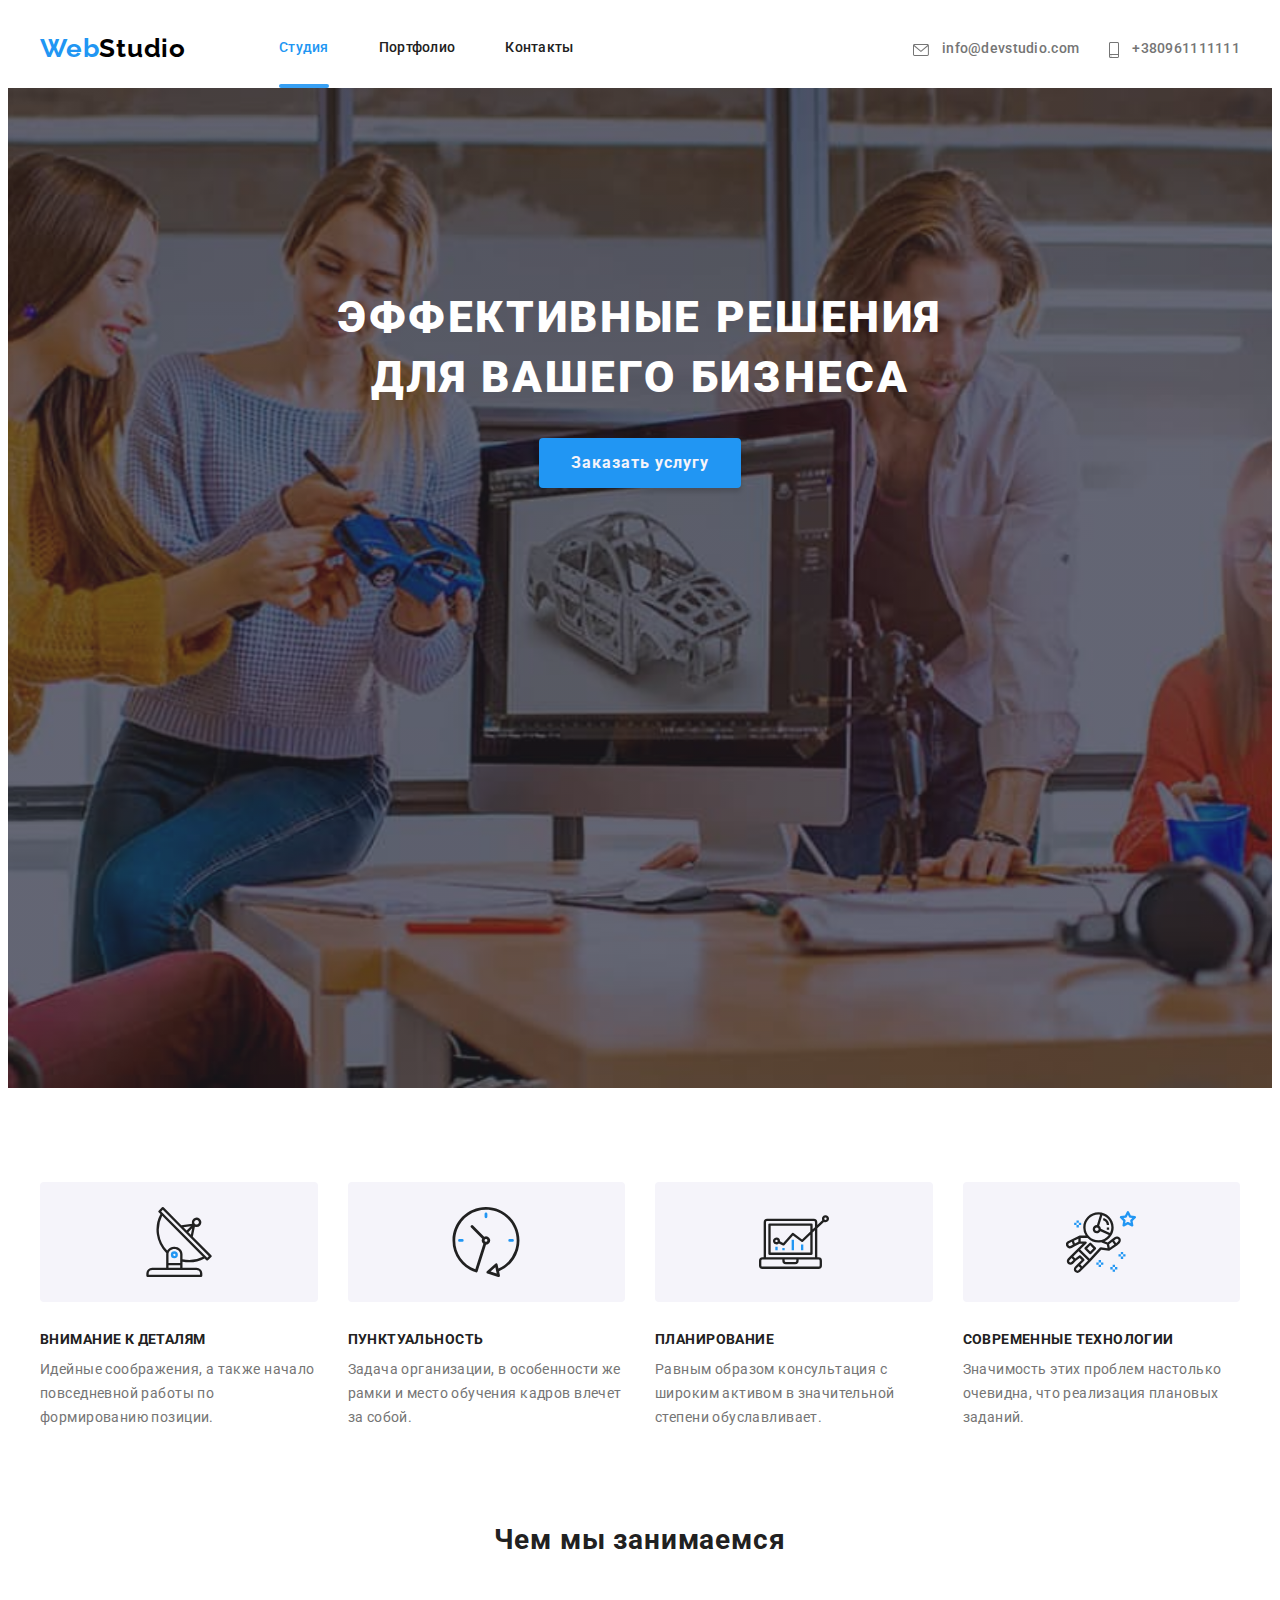
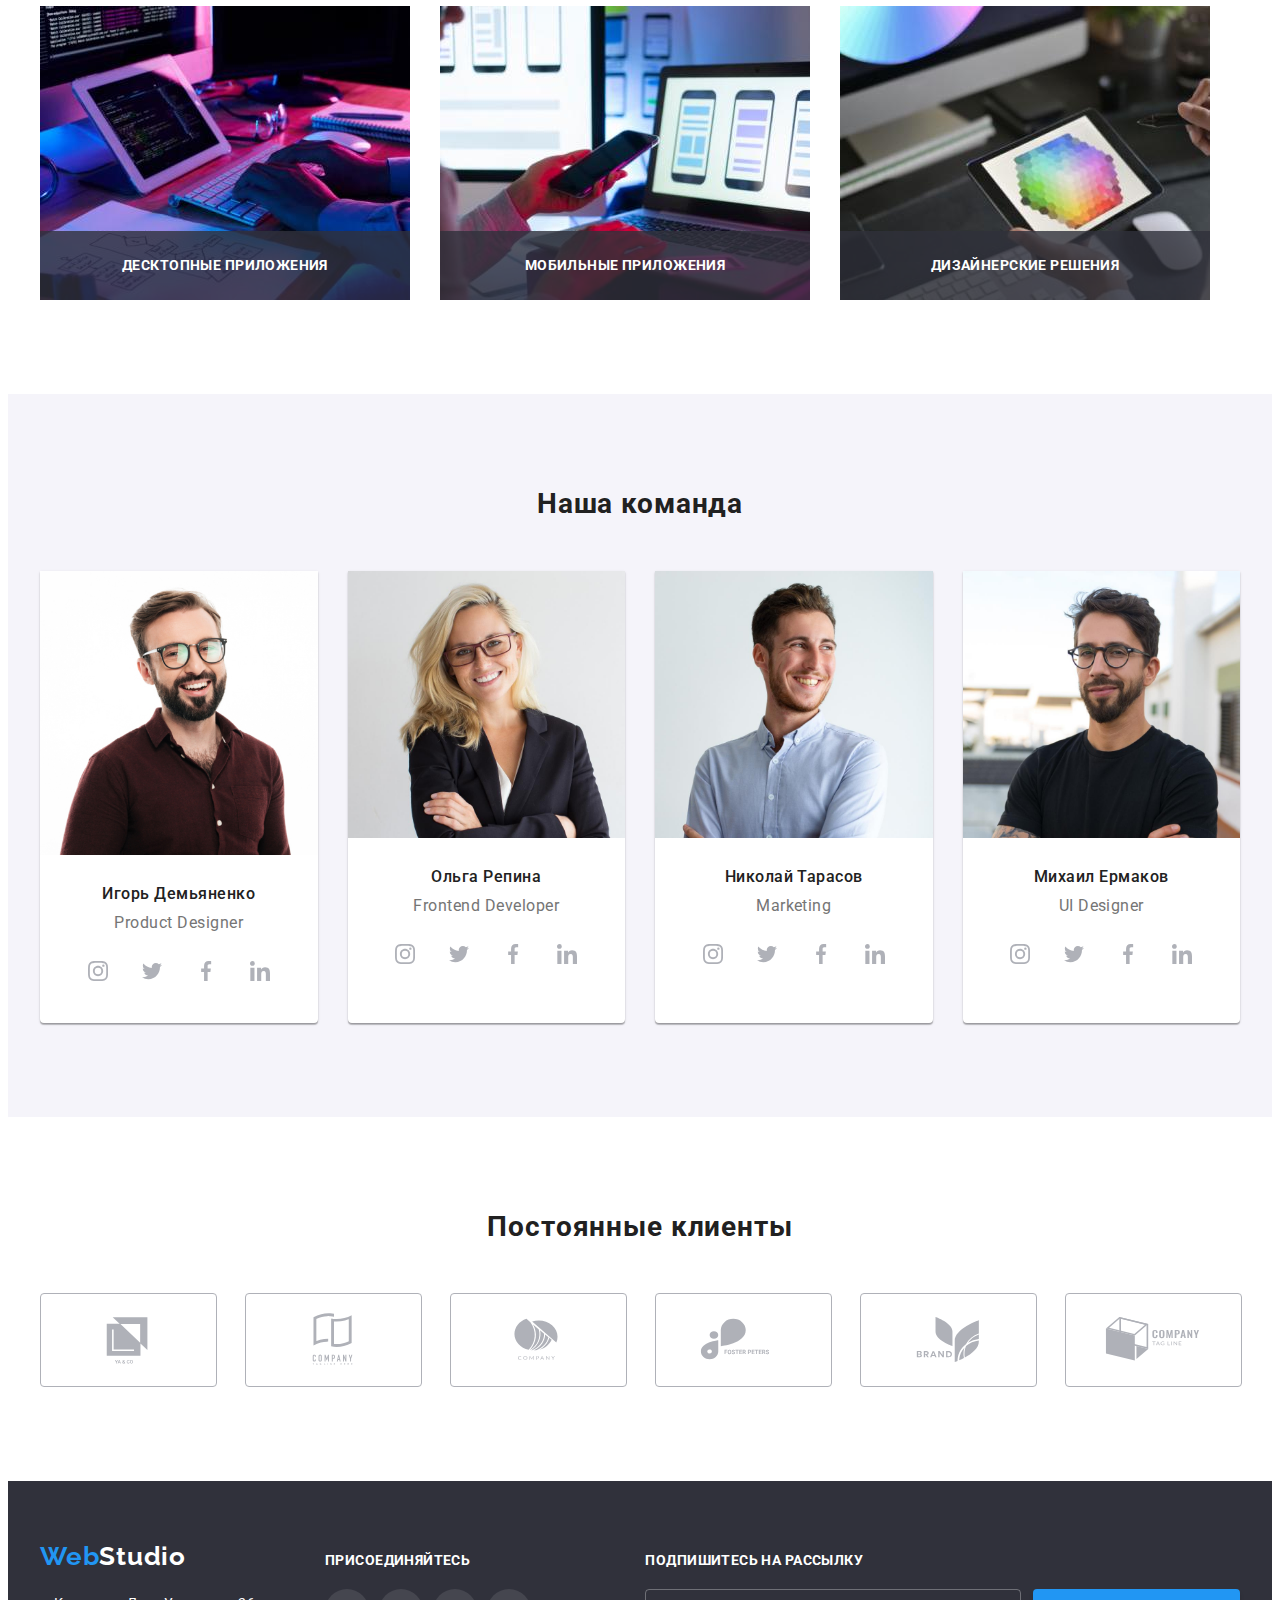
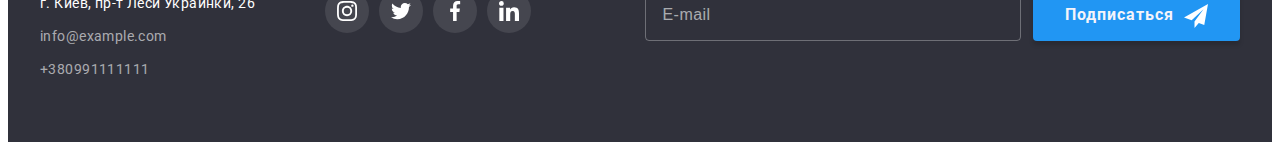
==== index.html @ aa5602a3 "mobile-first" ====
<!DOCTYPE html>
<html lang="ru">
  <head>
    <meta charset="UTF-8" />
    <meta http-equiv="X-UA-Compatible" content="IE=edge" />
    <meta name="viewport" content="width=device-width, initial-scale=1.0" />
    <title>Студия</title>
    <link
      href="https://fonts.googleapis.com/css2?family=Raleway:wght@700&family=Roboto:wght@400;500;700;900&display=swap"
      rel="stylesheet"
    />
    <link
      rel="stylesheet"
      href="https://cdnjs.cloudflare.com/ajax/libs/modern-normalize/1.1.0/modern-normalize.min.css"
      integrity="sha512-wpPYUAdjBVSE4KJnH1VR1HeZfpl1ub8YT/NKx4PuQ5NmX2tKuGu6U/JRp5y+Y8XG2tV+wKQpNHVUX03MfMFn9Q=="
      crossorigin="anonymous"
      referrerpolicy="no-referrer"
    />
    <link rel="stylesheet" href="./css/main.min.css" />
  </head>
  <body>
    <header>
      <div class="container header__container">
        <div class="header__menu">
          <a class="logo link" href=""><span class="logo__web">Web</span>Studio</a>
          <button type="button" class="open-nav">
            <svg width="40" height="40"><use href="images/icons.svg#menu-nav"></use></svg>
          </button>
          <div class="mob-menu is-hidden">
            <div class="container">
              <div class="mob-menu-top">
                <button type="button" class="close-nav">
                  <svg width="40" height="40"><use href="images/icons.svg#close-nav"></use></svg>
                </button>
                <ul class="mob-menu-top__list list">
                  <li class="mob-menu-top__item">
                    <a class="mob-menu-top__link mob-menu-top__link--active link" href="./index.html">Студия</a>
                  </li>
                  <li class="mob-menu-top__item">
                    <a class="mob-menu-top__link link" href="./portfolio.html">Портфолио</a>
                  </li>
                  <li class="mob-menu-top__item">
                    <a class="mob-menu-top__link link" href="">Контакты</a>
                  </li>
                </ul>
              </div>
              <div class="mob-menu-bot">
                <ul class="mob-menu-bot__contacts list">
                  <li class="mob-menu-bot__contacts-item">
                    <a class="mob-menu-bot__contacts-tel link" href="tel:+380961111111"> +380961111111 </a>
                  </li>
                  <li class="mob-menu-bot__contacts-item">
                    <a class="mob-menu-bot__contacts-mailo link" href="mailto:info@devstudio.com">
                      info@devstudio.com
                    </a>
                  </li>
                </ul>
                <ul class="mob-menu-bot__list list">
                  <li class="mob-menu-bot__item">
                    <a href="" class="link mob-menu-bot__link">Instagram</a>
                  </li>
                  <li class="mob-menu-bot__item">
                    <a href="" class="link mob-menu-bot__link">Twitter</a>
                  </li>
                  <li class="mob-menu-bot__item">
                    <a href="" class="link mob-menu-bot__link">Facebook</a>
                  </li>
                  <li class="mob-menu-bot__item">
                    <a href="" class="link mob-menu-bot__link">LinkedIn</a>
                  </li>
                </ul>
              </div>
            </div>
          </div>
        </div>
        <nav class="navigation">
          <ul class="navigation__list list">
            <li class="navigation__item">
              <a class="navigation__link navigation__link--active link" href="./index.html">Студия</a>
            </li>
            <li class="navigation__item">
              <a class="navigation__link link" href="./portfolio.html">Портфолио</a>
            </li>
            <li class="navigation__item">
              <a class="navigation__link link" href="">Контакты</a>
            </li>
          </ul>
        </nav>
        <ul class="contacts list">
          <li class="contacts__item">
            <a class="contacts__link link" href="mailto:info@devstudio.com">
              <svg width="14px" height="10px" class="contacts__icon-first">
                <use href="./images/icons.svg#icon-envelope"></use>
              </svg>
              <svg width="16px" height="12px" class="contacts__icon">
                <use href="./images/icons.svg#icon-envelope"></use>
              </svg>
              info@devstudio.com
            </a>
          </li>
          <li class="contacts__item">
            <a class="contacts__link link" href="tel:+380961111111">
              <svg width="10px" height="14px" class="contacts__icon-first">
                <use href="./images/icons.svg#icon-smartphone"></use>
              </svg>
              <svg width="10px" height="16px" class="contacts__icon">
                <use href="./images/icons.svg#icon-smartphone"></use>
              </svg>
              +380961111111
            </a>
          </li>
        </ul>
      </div>
    </header>
    <main>
      <section class="hero">
        <div class="container">
          <h1 class="hero__title">
            Эффективные решения
            <br />
            для вашего бизнеса
          </h1>
          <button class="primary-button btn" type="button" data-modal-open>Заказать услугу</button>
        </div>
      </section>
      <section class="section">
        <div class="container">
          <h2 class="visually-hidden">Наши хорошие качества</h2>
          <ul class="qualities list">
            <li class="qualities__item">
              <div class="qualities__icon-wrapper">
                <svg width="70" height="70" class="qualities__icon">
                  <use href="./images/icons.svg#icon-antenna"></use>
                </svg>
              </div>
              <h3 class="qualities__title">Внимание к деталям</h3>
              <p class="qualities__paragraph">
                Идейные соображения, а также начало повседневной работы по формированию позиции.
              </p>
            </li>
            <li class="qualities__item">
              <div class="qualities__icon-wrapper">
                <svg width="70px" height="70px" class="qualities__icon">
                  <use href="./images/icons.svg#icon-clock"></use>
                </svg>
              </div>
              <h3 class="qualities__title">Пунктуальность</h3>
              <p class="qualities__paragraph">
                Задача организации, в особенности же рамки и место обучения кадров влечет за собой.
              </p>
            </li>
            <li class="qualities__item">
              <div class="qualities__icon-wrapper">
                <svg width="70" height="70" class="qualities__icon">
                  <use href="./images/icons.svg#icon-diagram"></use>
                </svg>
              </div>
              <h3 class="qualities__title">Планирование</h3>
              <p class="qualities__paragraph">
                Равным образом консультация с широким активом в значительной степени обуславливает.
              </p>
            </li>
            <li class="qualities__item">
              <div class="qualities__icon-wrapper">
                <svg width="70" height="70" class="qualities__icon">
                  <use href="./images/icons.svg#icon-astronaut"></use>
                </svg>
              </div>
              <h3 class="qualities__title">Современные технологии</h3>
              <p class="qualities__paragraph">
                Значимость этих проблем настолько очевидна, что реализация плановых заданий.
              </p>
            </li>
          </ul>
        </div>
      </section>
      <section class="section action">
        <div class="container">
          <h2 class="section__title">Чем мы занимаемся</h2>
          <ul class="action-list list">
            <li class="action-list__item">
              <img
                srcset="./images/box1.jpg 1x, ./images/box1-2x.jpg 2x"
                src="./images/box1.jpg"
                alt="кодировка"
                width="370"
              />
              <div class="action-list__overlay">
                <p class="action-list__overlay-text">Десктопные приложения</p>
              </div>
            </li>
            <li class="action-list__item">
              <img
                srcset="./images/box2.jpg 1x, ./images/box2-2x.jpg 2x"
                src="./images/box2.jpg"
                alt="дизайн"
                width="370"
              />
              <div class="action-list__overlay">
                <p class="action-list__overlay-text">Мобильные приложения</p>
              </div>
            </li>
            <li class="action-list__item">
              <img
                srcset="./images/box3.jpg 1x, ./images/box3-2x.jpg 2x"
                src="./images/box3.jpg"
                alt="цвета"
                width="370"
              />
              <div class="action-list__overlay">
                <p class="action-list__overlay-text">Дизайнерские решения</p>
              </div>
            </li>
          </ul>
        </div>
      </section>
      <section class="team section">
        <div class="container">
          <h2 class="section__title">Наша команда</h2>
          <ul class="team-list list">
            <li class="team-list__item">
              <picture>
                <source srcset="./images/img.jpg 1x, ./images/img-2x.jpg 2x" media="(min-width: 1200px)" />
                <source srcset="./images/img-tab.jpg 1x, ./images/img-tab-2x.jpg 2x" media="(min-width: 768px)" />
                <source srcset="./images/img-mob.jpg 1x, ./images/img-mob-2x.jpg 2x" media="(min-width: 320px)" />
                <img
                  srcset="./images/img.jpg 1x, ./images/img-2x.jpg 2x"
                  src="./images/img.jpg"
                  alt="Игорь Демьяненко"
                  width=""
                />
              </picture>

              <div class="team-list__item-wrapper">
                <h3 class="team-list__item-name">Игорь Демьяненко</h3>
                <p class="team-list__item-position">Product Designer</p>
                <ul class="social-list list">
                  <li class="social-list__item">
                    <a href="" class="social-list__link">
                      <svg width="20px" height="20px" class="social-list__icon">
                        <use href="./images/icons.svg#icon-instagram"></use>
                      </svg>
                    </a>
                  </li>
                  <li class="social-list__item">
                    <a href="" class="social-list__link">
                      <svg width="20px" height="20px" class="social-list__icon">
                        <use href="./images/icons.svg#icon-twitter"></use>
                      </svg>
                    </a>
                  </li>
                  <li class="social-list__item">
                    <a href="" class="social-list__link">
                      <svg width="20px" height="20px" class="social-list__icon">
                        <use href="./images/icons.svg#icon-facebook"></use>
                      </svg>
                    </a>
                  </li>
                  <li class="social-list__item">
                    <a href="" class="social-list__link">
                      <svg width="20px" height="20px" class="social-list__icon">
                        <use href="./images/icons.svg#icon-linkedin"></use>
                      </svg>
                    </a>
                  </li>
                </ul>
              </div>
            </li>
            <li class="team-list__item">
              <picture>
                <source srcset="./images/img(1).jpg 1x, ./images/img(1)-2x.jpg 2x" media="(min-width: 1200px)" />
                <source srcset="./images/img(1)-tab.jpg 1x, ./images/img(1)-tab-2x.jpg 2x" media="(min-width: 768px)" />
                <source srcset="./images/img(1)-mob.jpg 1x, ./images/img(1)-mob-2x.jpg 2x" media="(min-width: 320px)" />
                <img
                  srcset="./images/img(1).jpg 1x, ./images/img(1)-2x.jpg 2x"
                  src="./images/img(1).jpg"
                  alt="Ольга Репина"
                  width=""
                />
              </picture>

              <div class="team-list__item-wrapper">
                <h3 class="team-list__item-name">Ольга Репина</h3>
                <p class="team-list__item-position">Frontend Developer</p>
                <ul class="social-list list">
                  <li class="social-list__item">
                    <a href="" class="social-list__link">
                      <svg width="20px" height="20px" class="social-list__icon">
                        <use href="./images/icons.svg#icon-instagram"></use>
                      </svg>
                    </a>
                  </li>
                  <li class="social-list__item">
                    <a href="" class="social-list__link">
                      <svg width="20px" height="20px" class="social-list__icon">
                        <use href="./images/icons.svg#icon-twitter"></use>
                      </svg>
                    </a>
                  </li>
                  <li class="social-list__item">
                    <a href="" class="social-list__link">
                      <svg width="20px" height="20px" class="social-list__icon">
                        <use href="./images/icons.svg#icon-facebook"></use>
                      </svg>
                    </a>
                  </li>
                  <li class="social-list__item">
                    <a href="" class="social-list__link">
                      <svg width="20px" height="20px" class="social-list__icon">
                        <use href="./images/icons.svg#icon-linkedin"></use>
                      </svg>
                    </a>
                  </li>
                </ul>
              </div>
            </li>
            <li class="team-list__item">
              <picture>
                <source srcset="./images/img(2).jpg 1x, ./images/img(2)-2x.jpg 2x" media="(min-width:1200px)" />
                <source srcset="./images/img(2)-tab.jpg 1x, ./images/img(2)-tab-2x.jpg 2x" media="(min-width:768px)" />
                <source srcset="./images/img(2)-mob.jpg 1x, ./images/img(2)-mob-2x.jpg 2x" media="(min-width:320px)" />
                <img
                  srcset="./images/img(2).jpg 1x, ./images/img(2)-2x.jpg 2x"
                  src="./images/img(2).jpg"
                  alt="Николай Тарасов"
                  width=""
                />
              </picture>

              <div class="team-list__item-wrapper">
                <h3 class="team-list__item-name">Николай Тарасов</h3>
                <p class="team-list__item-position">Marketing</p>
                <ul class="social-list list">
                  <li class="social-list__item">
                    <a href="" class="social-list__link">
                      <svg width="20px" height="20px" class="social-list__icon">
                        <use href="./images/icons.svg#icon-instagram"></use>
                      </svg>
                    </a>
                  </li>
                  <li class="social-list__item">
                    <a href="" class="social-list__link">
                      <svg width="20px" height="20px" class="social-list__icon">
                        <use href="./images/icons.svg#icon-twitter"></use>
                      </svg>
                    </a>
                  </li>
                  <li class="social-list__item">
                    <a href="" class="social-list__link">
                      <svg width="20px" height="20px" class="social-list__icon">
                        <use href="./images/icons.svg#icon-facebook"></use>
                      </svg>
                    </a>
                  </li>
                  <li class="social-list__item">
                    <a href="" class="social-list__link">
                      <svg width="20px" height="20px" class="social-list__icon">
                        <use href="./images/icons.svg#icon-linkedin"></use>
                      </svg>
                    </a>
                  </li>
                </ul>
              </div>
            </li>
            <li class="team-list__item">
              <picture>
                <source srcset="./images/img(3).jpg 1x, ./images/img(3)-2x.jpg 2x" media="(min-width:1200px)" />
                <source srcset="./images/img(3)-tab.jpg 1x, ./images/img(3)-tab-2x.jpg 2x" media="(min-width:768px)" />
                <source srcset="./images/img(3)-mob.jpg 1x, ./images/img(3)-mob-2x.jpg 2x" media="(min-width:320px)" />
                <img
                  srcset="./images/img(3).jpg 1x, ./images/img(3)-2x.jpg 2x"
                  src="./images/img(3).jpg"
                  alt="Михаил Ермаков"
                  width=""
                />
              </picture>

              <div class="team-list__item-wrapper">
                <h3 class="team-list__item-name">Михаил Ермаков</h3>
                <p class="team-list__item-position">UI Designer</p>
                <ul class="social-list list">
                  <li class="social-list__item">
                    <a href="" class="social-list__link">
                      <svg width="20px" height="20px" class="social-list__icon">
                        <use href="./images/icons.svg#icon-instagram"></use>
                      </svg>
                    </a>
                  </li>
                  <li class="social-list__item">
                    <a href="" class="social-list__link">
                      <svg width="20px" height="20px" class="social-list__icon">
                        <use href="./images/icons.svg#icon-twitter"></use>
                      </svg>
                    </a>
                  </li>
                  <li class="social-list__item">
                    <a href="" class="social-list__link">
                      <svg width="20px" height="20px" class="social-list__icon">
                        <use href="./images/icons.svg#icon-facebook"></use>
                      </svg>
                    </a>
                  </li>
                  <li class="social-list__item">
                    <a href="" class="social-list__link">
                      <svg width="20px" height="20px" class="social-list__icon">
                        <use href="./images/icons.svg#icon-linkedin"></use>
                      </svg>
                    </a>
                  </li>
                </ul>
              </div>
            </li>
          </ul>
        </div>
      </section>
      <section class="section">
        <div class="container">
          <h2 class="section__title">Постоянные клиенты</h2>
          <ul class="clients list">
            <li class="clients__item">
              <a class="clients__link" href="">
                <svg width="106px" height="60px" class="clients__icon">
                  <use href="./images/icons.svg#icon-Logo-5"></use>
                </svg>
              </a>
            </li>
            <li class="clients__item">
              <a class="clients__link" href="">
                <svg width="106px" height="60px" class="clients__icon">
                  <use href="./images/icons.svg#icon-Logo-4"></use>
                </svg>
              </a>
            </li>
            <li class="clients__item">
              <a class="clients__link" href="">
                <svg width="106px" height="60px" class="clients__icon">
                  <use href="./images/icons.svg#icon-Logo-3"></use>
                </svg>
              </a>
            </li>
            <li class="clients__item">
              <a class="clients__link" href="">
                <svg width="106px" height="60px" class="clients__icon">
                  <use href="./images/icons.svg#icon-Logo-2"></use>
                </svg>
              </a>
            </li>
            <li class="clients__item">
              <a class="clients__link" href="">
                <svg width="106px" height="60px" class="clients__icon">
                  <use href="./images/icons.svg#icon-Logo-1"></use>
                </svg>
              </a>
            </li>
            <li class="clients__item">
              <a class="clients__link" href="">
                <svg width="106px" height="60px" class="clients__icon">
                  <use href="./images/icons.svg#icon-Logo"></use>
                </svg>
              </a>
            </li>
          </ul>
        </div>
      </section>
    </main>
    <footer class="footer">
      <div class="container footer__container">
        <div class="footer__container--wrapper">
          <div class="footer__address-wrapper">
            <a href="" class="logo logo--secondary link"><span class="logo__web">Web</span>Studio</a>
            <address class="address">
              <ul class="second-contacts list">
                <li class="second-contacts__item">
                  <a
                    class="second-contacts__map-link link"
                    href="https://www.google.com.ua/maps/place/%D0%B1%D1%83%D0%BB.+%D0%9B%D0%B5%D1%81%D0%B8+%D0%A3%D0%BA%D1%80%D0%B0%D0%B8%D0%BD%D0%BA%D0%B8,+26,+%D0%9A%D0%B8%D0%B5%D0%B2,+02000/@50.4265841,30.5361971,17z/data=!3m1!4b1!4m5!3m4!1s0x40d4cf0e033ecbe9:0x57a4dffefec77da0!8m2!3d50.4265807!4d30.5383858?hl=ru"
                  >
                    г. Киев, пр-т Леси Украинки, 26
                  </a>
                </li>
                <li class="second-contacts__item">
                  <a class="second-contacts__link link" href="mailto:info@example.com">info@example.com</a>
                </li>
                <li class="second-contacts__item">
                  <a class="second-contacts__link link" href="tel:+380991111111">+380991111111</a>
                </li>
              </ul>
            </address>
          </div>
          <div class="footer__join-us">
            <h2 class="footer__title">ПРИСОЕДИНЯЙТЕСЬ</h2>
            <ul class="social-list list">
              <li class="social-list__item">
                <a href="" class="social-list__link social-list__link--background">
                  <svg width="20px" height="20px" class="social-list__icon">
                    <use href="./images/icons.svg#icon-instagram"></use>
                  </svg>
                </a>
              </li>
              <li class="social-list__item">
                <a href="" class="social-list__link social-list__link--background">
                  <svg width="20px" height="20px" class="social-list__icon">
                    <use href="./images/icons.svg#icon-twitter"></use>
                  </svg>
                </a>
              </li>
              <li class="social-list__item">
                <a href="" class="social-list__link social-list__link--background">
                  <svg width="20px" height="20px" class="social-list__icon">
                    <use href="./images/icons.svg#icon-facebook"></use>
                  </svg>
                </a>
              </li>
              <li class="social-list__item">
                <a href="" class="social-list__link social-list__link--background">
                  <svg width="20px" height="20px" class="social-list__icon">
                    <use href="./images/icons.svg#icon-linkedin"></use>
                  </svg>
                </a>
              </li>
            </ul>
          </div>
        </div>
        <div class="footer__subscription">
          <h2 class="footer__title">Подпишитесь на рассылку</h2>
          <form class="subscribe">
            <input type="email" name="email" placeholder="E-mail" class="subscribe__input" />
            <button type="submit" class="primary-button">
              Подписаться<svg width="24" height="24" class="primary-button__icon">
                <use href="./images/icons.svg#icon-send"></use>
              </svg>
            </button>
          </form>
        </div>
      </div>
    </footer>
    <div class="backdrop is-hidden" data-modal>
      <div class="modal">
        <button type="button" class="close-btn" data-modal-close>
          <svg width="18" height="18" class="close-btn__icon">
            <use href="./images/icons.svg#icon-close"></use>
          </svg>
        </button>
        <p class="modal__title">Оставьте свои данные, мы вам перезвоним</p>
        <form>
          <div class="input-field">
            <label for="user-name" class="label">Имя</label>
            <div class="input-field__absolute-wrapper">
              <input type="text" name="user-name" class="input-field__input" />
              <svg width="18" height="18" class="input-field__icon">
                <use href="./images/icons.svg#icon-person"></use>
              </svg>
            </div>
          </div>
          <div class="input-field">
            <label for="user-tal" class="label">Телефон</label>
            <div class="input-field__absolute-wrapper">
              <input type="tel" name="user-tal" class="input-field__input" />
              <svg width="18" height="18" class="input-field__icon">
                <use href="./images/icons.svg#icon-phone"></use>
              </svg>
            </div>
          </div>
          <div class="input-field">
            <label for="user-email" class="label">Почта</label>
            <div class="input-field__absolute-wrapper">
              <input type="email" name="user-email" class="input-field__input" id="user-email" />
              <svg width="18" height="18" class="input-field__icon">
                <use href="./images/icons.svg#icon-email"></use>
              </svg>
            </div>
          </div>
          <div class="textarea-field">
            <label for="user-text" class="label">Комментарий</label>
            <textarea
              name="user-text"
              id="user-text"
              class="textarea-field__input"
              placeholder="Введите текст"
            ></textarea>
          </div>
          <div class="checkbox-field">
            <input type="checkbox" name="policy" id="check" class="checkbox-field__input visually-hidden" />
            <label for="check" class="checkbox-field__label">
              <span>
                <svg width="16" height="15">
                  <use href="./images/icons.svg#icon-vector"></use>
                </svg>
              </span>
              Соглашаюсь с рассылкой и принимаю &nbsp
              <a href="" class="checkbox-field__agreement">Условия договора</a>
            </label>
          </div>
          <button type="submit" class="primary-button">Отправить</button>
        </form>
      </div>
    </div>
    <script src="./js/modal.js"></script>
    <script defer src="js/menu.js"></script>
  </body>
</html>
---- css/main.min.css ----
.primary-button,.secondary-button{cursor:pointer;font-family:inherit;font-size:16px;border-radius:4px;border:none}.subscribe__input,.subscribe__input::placeholder{font-weight:400;font-size:16px}.textarea-field__input:focus::placeholder,.checkbox-field__label,.checkbox-field__agreement{font-weight:400;font-size:12px}.section__title{font-weight:700;font-size:28px}.section__title,.secondary-button,.action-list__overlay-text,.team-list__item-name,.team-list__item-position,.modal__title{text-align:center;letter-spacing:0.03em}body{font-family:'Roboto', sans-serif;color:#757575;background:#fff}.list{list-style:none}.link{text-decoration:none}img{width:100%;display:flex;height:auto}.container{max-width:100%;padding:0 15px;margin:0 auto}@media screen and (min-width: 480px){.container{max-width:480px}}@media screen and (min-width: 768px){.container{max-width:768px}}@media screen and (min-width: 1200px){.container{max-width:1200px}}.label{font-weight:400;font-size:12px;line-height:1.16;letter-spacing:0.01em;color:#757575;display:block;margin-bottom:4px}.visually-hidden{position:absolute;white-space:nowrap;width:1px;height:1px;overflow:hidden;border:0;padding:0;clip:rect(0 0 0 0);clip-path:inset(50%);margin:-1px}.is-hidden{visibility:hidden;opacity:0;pointer-events:none}p,h1,h2,h3,h4,h5,h6{margin:0}ul{margin:0;padding:0}.address{margin-top:20px;font-style:normal}.section{padding-top:60px;padding-bottom:60px}@media screen and (min-width: 1200px){.section{padding-top:94px;padding-bottom:94px}}.section__title{line-height:1.17;margin-bottom:30px;color:#212121}@media screen and (min-width: 1200px){.section__title{margin-bottom:50px}}.primary-button{font-weight:700;line-height:1.87;letter-spacing:0.06em;background:#2196f3;color:#f5f4fa;padding:10px 32px;display:block;margin:0 auto;min-width:200px;box-shadow:0px 4px 4px rgba(0,0,0,0.15)}.secondary-button{font-weight:500;line-height:1.62;color:#212121;padding:6px 22px;transition:color 250ms cubic-bezier(0.4, 0, 0.2, 1),background 250ms cubic-bezier(0.4, 0, 0.2, 1),box-shadow 250ms cubic-bezier(0.4, 0, 0.2, 1)}.secondary-button:focus,.secondary-button:hover{color:#f5f4fa;background:#2196f3;box-shadow:0px 1px 1px rgba(0,0,0,0.12),0px 4px 4px rgba(0,0,0,0.06),1px 4px 6px rgba(0,0,0,0.16)}.primary-button__icon{vertical-align:middle;margin-left:10px}.close-btn{cursor:pointer;position:absolute;top:14px;right:14px;width:30px;height:30px;background:#fff;border:1px solid rgba(0,0,0,0.1);box-sizing:border-box;border-radius:50%;display:flex;align-items:center;justify-content:center}.close-btn__icon{transition:fill 250ms cubic-bezier(0.4, 0, 0.2, 1)}.close-btn__icon:hover,.close-btn__icon:focus{fill:#2196f3}.open-nav{border:none;background-color:transparent;padding:0;margin:0;transition:fill 250ms cubic-bezier(0.4, 0, 0.2, 1)}@media screen and (min-width: 768px){.open-nav{display:none}}.open-nav:focus,.open-nav:hover{fill:#2196f3}.close-nav{border:none;background-color:transparent;padding:0;margin-left:auto;display:block;transition:fill 250ms cubic-bezier(0.4, 0, 0.2, 1)}@media screen and (min-width: 768px){.close-nav{display:none}}.close-nav:focus,.close-nav:hover{fill:#2196f3}.logo{font-family:Raleway;font-weight:700;font-size:24px;line-height:1.16;letter-spacing:0.03em;color:#000}@media screen and (min-width: 1200px){.logo{font-weight:700;font-size:26px;line-height:1.19}}.logo__web{color:#2196f3}.logo--secondary{color:#fff;text-align:center}.mob-menu{position:fixed;background:#ffffff;width:100vw;height:100vh;top:0;left:0;padding-top:10px;z-index:5}.mob-menu .container{display:flex;flex-direction:column;justify-content:space-between;height:100%}@media screen and (min-width: 768px){.mob-menu{display:none}}.mob-menu-top__item:not(:last-child){margin-bottom:32px}.mob-menu-top__item{font-weight:500;font-size:40px;line-height:1.175;letter-spacing:0.02em;color:#212121;padding-left:25px}.mob-menu-top__link{font-weight:500;font-size:40px;line-height:1.17;letter-spacing:0.02em;color:#212121}.mob-menu-top__link:focus,.mob-menu-top__link:hover{color:#2196f3}.mob-menu-top__link--active{color:#2196f3}.mob-menu-bot__contacts{font-weight:500;font-size:34px;line-height:1.67;letter-spacing:0.02em;color:#2196f3;margin-bottom:64px}.mob-menu-bot__contacts-item:not(:last-child){margin-bottom:32px}.mob-menu-bot__list{display:flex}.mob-menu-bot__contacts-tel{font-weight:500;font-size:34px;line-height:1.176;letter-spacing:0.02em;color:#2196f3}.mob-menu-bot__contacts-mailo{font-weight:500;font-size:24px;line-height:1.166;letter-spacing:0.02em;color:#757575}.mob-menu-bot__item:not(:last-child){margin-right:20px}.mob-menu-bot__link{font-weight:500;font-size:18px;line-height:1.22;letter-spacing:0.02em;color:#2196f3}.navigation{display:flex}@media screen and (max-width: 767px){.navigation{display:none}}@media screen and (min-width: 1200px){.navigation{margin-left:93px}}@media screen and (min-width: 768px) and (max-width: 1199px){.navigation{margin-right:84px}}.navigation__list{display:flex}.navigation__item:not(:last-child){margin-right:50px}.navigation__link{font-weight:500;font-size:14px;line-height:1.14;padding:32px 0;letter-spacing:0.02em;color:#212121;display:block;transition:color 250ms cubic-bezier(0.4, 0, 0.2, 1);position:relative}.navigation__link:hover,.navigation__link:focus{color:#2196f3}.navigation__link--active{color:#2196f3}.navigation__link--active::after{content:'';width:100%;height:4px;border-radius:2px;background-color:rgba(33,150,243,0.902);position:absolute;left:0;bottom:0;color:#2196f3}.contacts{margin-left:auto}@media screen and (max-width: 767px){.contacts{display:none}}@media screen and (min-width: 1200px){.contacts{display:flex;justify-content:end}}.contacts__item{color:#757575}@media screen and (min-width: 1200px){.contacts__item:not(:last-child){margin-right:30px}}@media screen and (min-width: 768px) and (max-width: 1199px){.contacts__item:not(:last-child){margin-bottom:10px}}.contacts__link{font-weight:500;font-size:14px;line-height:1.14;letter-spacing:0.02em;color:#757575;transition:color 250ms cubic-bezier(0.4, 0, 0.2, 1)}.contacts__link:hover,.contacts__link:focus{color:#2196f3}@media screen and (max-width: 1199px){.contacts__link{font-weight:500;font-size:12px;line-height:1.16}}.contacts__icon{margin-right:10px;fill:currentColor;vertical-align:middle}@media screen and (max-width: 1199px){.contacts__icon{display:none}}@media screen and (min-width: 768px) and (max-width: 1199px){.contacts__icon-first{margin-right:8px;fill:currentColor;vertical-align:middle}}@media screen and (min-width: 1200px){.contacts__icon-first{display:none}}.second-contacts__map-link{font-size:14px;line-height:1.71;letter-spacing:0.03em;color:#fff;transition:color 250ms cubic-bezier(0.4, 0, 0.2, 1)}.second-contacts__map-link:hover,.second-contacts__map-link:focus{color:#2196f3}.second-contacts__link{font-size:14px;line-height:1.71;letter-spacing:0.03em;color:rgba(255,255,255,0.6);transition:color 250ms cubic-bezier(0.4, 0, 0.2, 1)}.second-contacts__link:hover,.second-contacts__link:focus{color:#2196f3}.second-contacts__item:not(:last-child){margin-bottom:9px}.social-list{display:flex;justify-content:center}.social-list__item{width:44px;height:44px}.social-list__item:not(:last-child){margin-right:10px}.social-list__link{width:100%;height:44px;border-radius:50%;display:flex;align-items:center;justify-content:center;background-color:#fff;color:#afb1b8;transition:color 250ms cubic-bezier(0.4, 0, 0.2, 1),background-color 250ms cubic-bezier(0.4, 0, 0.2, 1)}.social-list__link:hover,.social-list__link:focus{background-color:#2196f3;color:#fff}.social-list__icon{fill:currentColor}.social-list__link--background{background:rgba(255,255,255,0.1);color:#fff}.header{border-bottom:1px solid #ececec}.header__container{align-items:center;justify-content:center}@media screen and (min-width: 768px){.header__container{display:flex}}.header__menu{display:flex}@media screen and (max-width: 767px){.header__menu{justify-content:space-between;align-items:center;padding:10px 15px}}@media screen and (min-width: 767px) and (max-width: 1199px){.header__menu{margin-right:auto}}.hero{padding:200px 0;height:600px;max-width:1600px;margin:auto;background-color:#30313b;background-image:linear-gradient(rgba(47,48,58,0.4), rgba(47,48,58,0.4)),url(../images/bg-hero-mob-1x.jpg);background-repeat:no-repeat;background-position:center;background-size:cover}@media screen and (max-width: 1199px){.hero{padding-top:118px}}@media (min-device-pixel-ratio: 2), (min-resolution: 192dpi), (min-resolution: 2dppx){.hero{background-image:linear-gradient(rgba(47,48,58,0.4), rgba(47,48,58,0.4)),url(../images/bg-hero-mob-2x.jpg)}}@media screen and (min-width: 768px){.hero{background-image:linear-gradient(rgba(47,48,58,0.4), rgba(47,48,58,0.4)),url(../images/bg-hero-tab-1x.jpg)}}@media screen and (min-width: 768px) and (min-device-pixel-ratio: 2), screen and (min-width: 768px) and (min-resolution: 192dpi), screen and (min-width: 768px) and (min-resolution: 2dppx){.hero{background-image:linear-gradient(rgba(47,48,58,0.4), rgba(47,48,58,0.4)),url(../images/bg-hero-tab-2x.jpg)}}@media screen and (min-width: 1200px){.hero{background-image:linear-gradient(rgba(47,48,58,0.4), rgba(47,48,58,0.4)),url(../images/bg-hero-1x.jpg)}}@media screen and (min-width: 1200px) and (min-device-pixel-ratio: 2), screen and (min-width: 1200px) and (min-resolution: 192dpi), screen and (min-width: 1200px) and (min-resolution: 2dppx){.hero{background-image:linear-gradient(rgba(47,48,58,0.4), rgba(47,48,58,0.4)),url(../images/bg-hero-2x.jpg)}}.hero__title{letter-spacing:0.06em;text-transform:uppercase;color:#fff;text-align:center;margin-bottom:30px}@media screen and (max-width: 1199px){.hero__title{font-weight:900;font-size:26px;line-height:1.61}}@media screen and (min-width: 1200px){.hero__title{font-weight:900;font-size:44px;line-height:1.36}}.qualities{display:flex;flex-wrap:wrap;margin-bottom:-30px}@media screen and (min-width: 768px){.qualities{margin-left:-30px}}.qualities__item{width:100%;margin-bottom:30px}@media screen and (min-width: 768px){.qualities__item{width:calc(100% / 2 - 30px);margin-left:30px}}@media screen and (min-width: 1200px){.qualities__item{width:calc(100% / 4 - 30px);margin-left:30px}}.qualities__title{font-weight:700;font-size:14px;line-height:1.14;letter-spacing:0.03em;text-transform:uppercase;color:#212121;margin-bottom:10px}@media screen and (max-width: 767px){.qualities__title{text-align:center}}.qualities__paragraph{font-weight:400;font-size:14px;line-height:1.71;letter-spacing:0.03em;color:#757575}.qualities__icon-wrapper{width:100%;padding-bottom:25px;padding-top:25px;background:#f5f4fa;border-radius:4px;display:flex;margin-bottom:30px;justify-content:center}.qualities__icon{display:flex;justify-items:center}.action{padding-top:0px}@media screen and (max-width: 1199px){.action{display:none}}.action-list{display:flex}.action-list__item{position:relative}.action-list__item:not(:last-child){margin-right:30px}.action-list__overlay-text{font-weight:700;font-size:14px;line-height:1.14;text-transform:uppercase;color:#fff}.action-list__overlay{position:absolute;bottom:0;left:0;width:100%;padding:27px 0;background:rgba(48,49,59,0.8)}.team{background:#f5f4fa}.team-list{display:flex;flex-wrap:wrap;margin-bottom:-30px}@media screen and (min-width: 768px){.team-list{margin-left:-30px}}.team-list__item{background:#fff;box-shadow:0px 1px 3px rgba(0,0,0,0.12),0px 1px 1px rgba(0,0,0,0.14),0px 2px 1px rgba(0,0,0,0.2);border-radius:0px 0px 4px 4px;margin-bottom:30px}@media screen and (min-width: 768px){.team-list__item{width:calc(100% / 2 - 30px);margin-left:30px}}@media screen and (min-width: 1200px){.team-list__item{width:calc(100% / 4 - 30px);margin-left:30px}}.team-list__item-wrapper{padding:30px 24px}.team-list__item-name{font-weight:500;font-size:16px;line-height:1.18;color:#212121;margin-bottom:10px}.team-list__item-position{font-size:16px;line-height:1.18;color:#757575;margin-bottom:16px}.clients{display:flex;flex-wrap:wrap;margin-left:-30px;margin-bottom:-30px}.clients__item{color:#afb1b8;margin-bottom:30px;width:calc(100% / 2 - 30px);margin-left:30px}@media screen and (min-width: 768px){.clients__item{width:calc(100% / 3 - 30px)}}@media screen and (min-width: 768px){.clients__item{width:calc(100% / 3 - 30px)}}@media screen and (min-width: 1200px){.clients__item{width:calc(100% / 6 - 30px)}}.clients__link{width:100%;color:#afb1b8;padding-bottom:16px;padding-top:16px;border-radius:4px;display:flex;justify-content:center;border:1px solid #afb1b8;transition:color 250ms cubic-bezier(0.4, 0, 0.2, 1),border 250ms cubic-bezier(0.4, 0, 0.2, 1)}.clients__link:hover,.clients__link:focus{border:1px solid #2196f3;color:#2196f3}.clients__icon{fill:currentColor}@media screen and (min-width: 1200px){.subscribe{display:flex}}.subscribe__input{width:450px;background-color:transparent;border:1px solid rgba(255,255,255,0.3);border-radius:4px;padding:15px 0px 15px 16px;line-height:1.25;align-items:center;justify-content:center;letter-spacing:0.03em;color:rgba(255,255,255,0.6);outline:none}@media screen and (max-width: 1199px){.subscribe__input{display:block;margin:0 auto;margin-bottom:20px}}.subscribe__input::placeholder{line-height:1.25;display:flex;align-items:center;letter-spacing:0.03em;color:rgba(255,255,255,0.6)}@media screen and (min-width: 1200px){.subscribe__input{display:flex;margin-right:12px;width:358px}}.footer{width:100%;background-color:#30313b;padding:60px 0}@media screen and (min-width: 768px) and (max-width: 1199px){.footer__container--wrapper{display:flex;align-items:baseline;margin-bottom:60px;padding-left:61px;padding-right:74px}}@media screen and (min-width: 1200px){.footer__container--wrapper{display:flex}}@media screen and (max-width: 767px){.footer__address-wrapper{margin-bottom:60px}}@media screen and (max-width: 1199px){.footer__address-wrapper{text-align:center;display:block;justify-content:center;align-items:center}}@media screen and (min-width: 1200px){.footer__address-wrapper{margin-right:70px}}.footer__title{font-weight:700;font-size:14px;line-height:1.14;letter-spacing:0.03em;text-transform:uppercase;color:#fff;margin-bottom:20px}@media screen and (max-width: 1199px){.footer__title{text-align:center}}.footer__join-us{display:block}@media screen and (min-width: 768px) and (max-width: 1199px){.footer__join-us{margin-left:165px;margin-top:5px}}@media screen and (max-width: 767px){.footer__join-us{margin-bottom:60px}}@media screen and (min-width: 1200px){.footer__join-us{margin-top:12px}}@media screen and (min-width: 1200px){.footer__container{display:flex;align-items:baseline}}@media screen and (min-width: 1200px){.footer__subscription{margin-top:12px;margin-left:auto}}.filter{display:flex;flex-wrap:wrap;justify-content:left;margin-top:-15px;margin-bottom:40px}@media screen and (min-width: 768px){.filter{margin-bottom:30px;justify-content:center}}.filter__item{margin-right:8px;margin-top:15px}.portfolio{display:flex;flex-wrap:wrap;margin-bottom:-30px}@media screen and (min-width: 768px){.portfolio{margin-left:-30px}}.portfolio__type{border:1px solid #eee;padding:20px 24px;flex-grow:1}.portfolio__item{width:100%;margin-bottom:30px;transition:box-shadow 250ms cubic-bezier(0.4, 0, 0.2, 1)}.portfolio__item:hover .portfolio__item-overlay{transform:translateY(0)}.portfolio__item:hover,.portfolio__item:focus{box-shadow:0px 1px 1px rgba(0,0,0,0.12),0px 4px 4px rgba(0,0,0,0.06),1px 4px 6px rgba(0,0,0,0.16)}@media screen and (min-width: 768px){.portfolio__item{width:calc(100% / 2 - 30px);margin-left:30px;display:flex;flex-direction:column}}@media screen and (min-width: 1200px){.portfolio__item{width:calc(100% / 3 - 30px);margin-left:30px}}.portfolio__title{font-weight:700;font-size:18px;line-height:2;letter-spacing:0.06em;color:#212121;margin-bottom:4px}.portfolio__paragraph{font-weight:400;font-size:16px;line-height:1.87;letter-spacing:0.03em;color:#757575}.portfolio__item-wrapper{position:relative;overflow:hidden}.portfolio__item-text{font-weight:400;font-size:18px;line-height:1.56;letter-spacing:0.03em;color:#fff}.portfolio__item-overlay{position:absolute;padding:63px 24px;height:100%;top:0;left:0;transform:translateY(100%);transition:transform 250ms cubic-bezier(0.4, 0, 0.2, 1);background:rgba(33,150,243,0.902)}.backdrop{width:100vw;height:100vh;background-color:rgba(0,0,0,0.2);position:fixed;top:0;left:0;transition:opacity 500ms, visibility 500ms}@media screen and (max-width: 1199px){.backdrop{padding:93px 15px 94px 15px}}.backdrop.is-hidden .modal{transform:translate(-50%, -50%);transition:transform 250ms cubic-bezier(0.4, 0, 0.2, 1)}.modal{width:450px;min-height:609px;background-color:#fff;box-shadow:0px 1px 3px rgba(0,0,0,0.12),0px 1px 1px rgba(0,0,0,0.14),0px 2px 1px rgba(0,0,0,0.2);border-radius:4px;position:absolute;top:50%;left:50%;padding:40px;transition:transform 250ms cubic-bezier(0.4, 0, 0.2, 1);transform:translate(-50%, -50%)}@media screen and (min-width: 1200px){.modal{width:528px;min-height:581px}}.modal__title{font-weight:700;font-size:20px;line-height:1.5;color:#212121;margin-bottom:12px}@media screen and (min-width: 1200px){.modal__title{font-weight:700;font-size:20px;line-height:1.15}}.input-field{margin-bottom:10px}.input-field__absolute-wrapper{position:relative}.input-field__input{width:100%;height:40px;border:1px solid rgba(33,33,33,0.2);box-sizing:border-box;border-radius:4px;padding-left:42px;background-color:transparent;outline:none;transition:border-color 250ms cubic-bezier(0.4, 0, 0.2, 1)}.input-field__input:focus{border-color:#2196f3}.input-field__input:focus+.input-field__icon{fill:#2196f3}.input-field__icon{position:absolute;top:50%;left:0;transform:translateY(-50%);margin-left:12px;transition:fill 250ms cubic-bezier(0.4, 0, 0.2, 1)}.textarea-field{margin-bottom:20px;display:flex;flex-direction:column}.textarea-field__input{width:100%;height:120px;border:1px solid rgba(33,33,33,0.2);box-sizing:border-box;border-radius:4px;padding:12px 16px;background-color:transparent;resize:none;outline:none;transition:border-color 250ms cubic-bezier(0.4, 0, 0.2, 1)}.textarea-field__input:focus{border-color:#2196f3}.textarea-field__input:focus::placeholder{line-height:1.14;letter-spacing:0.01em;color:rgba(117,117,117,0.5)}@media screen and (max-width: 1199px){.textarea-field__input:focus::placeholder{font-size:14px;line-height:16px}}.checkbox-field{margin-bottom:30px;align-items:center;justify-content:center}.checkbox-field__label{line-height:1.16;letter-spacing:0.03em;color:#757575;margin-bottom:30px;display:flex}@media screen and (min-width: 1200px){.checkbox-field__label{font-size:14px;line-height:1.71}}.checkbox-field__label span{width:16px;height:15px;border:2px solid #212121;border-radius:2px;margin-right:8px;display:flex}.checkbox-field__input:checked+.checkbox-field__label span{background-color:#2196f3;border:none}.checkbox-field__agreement{line-height:1.16;letter-spacing:0.03em;text-decoration-skip-ink:none;color:#2196f3}
/*# sourceMappingURL=main.min.css.map */
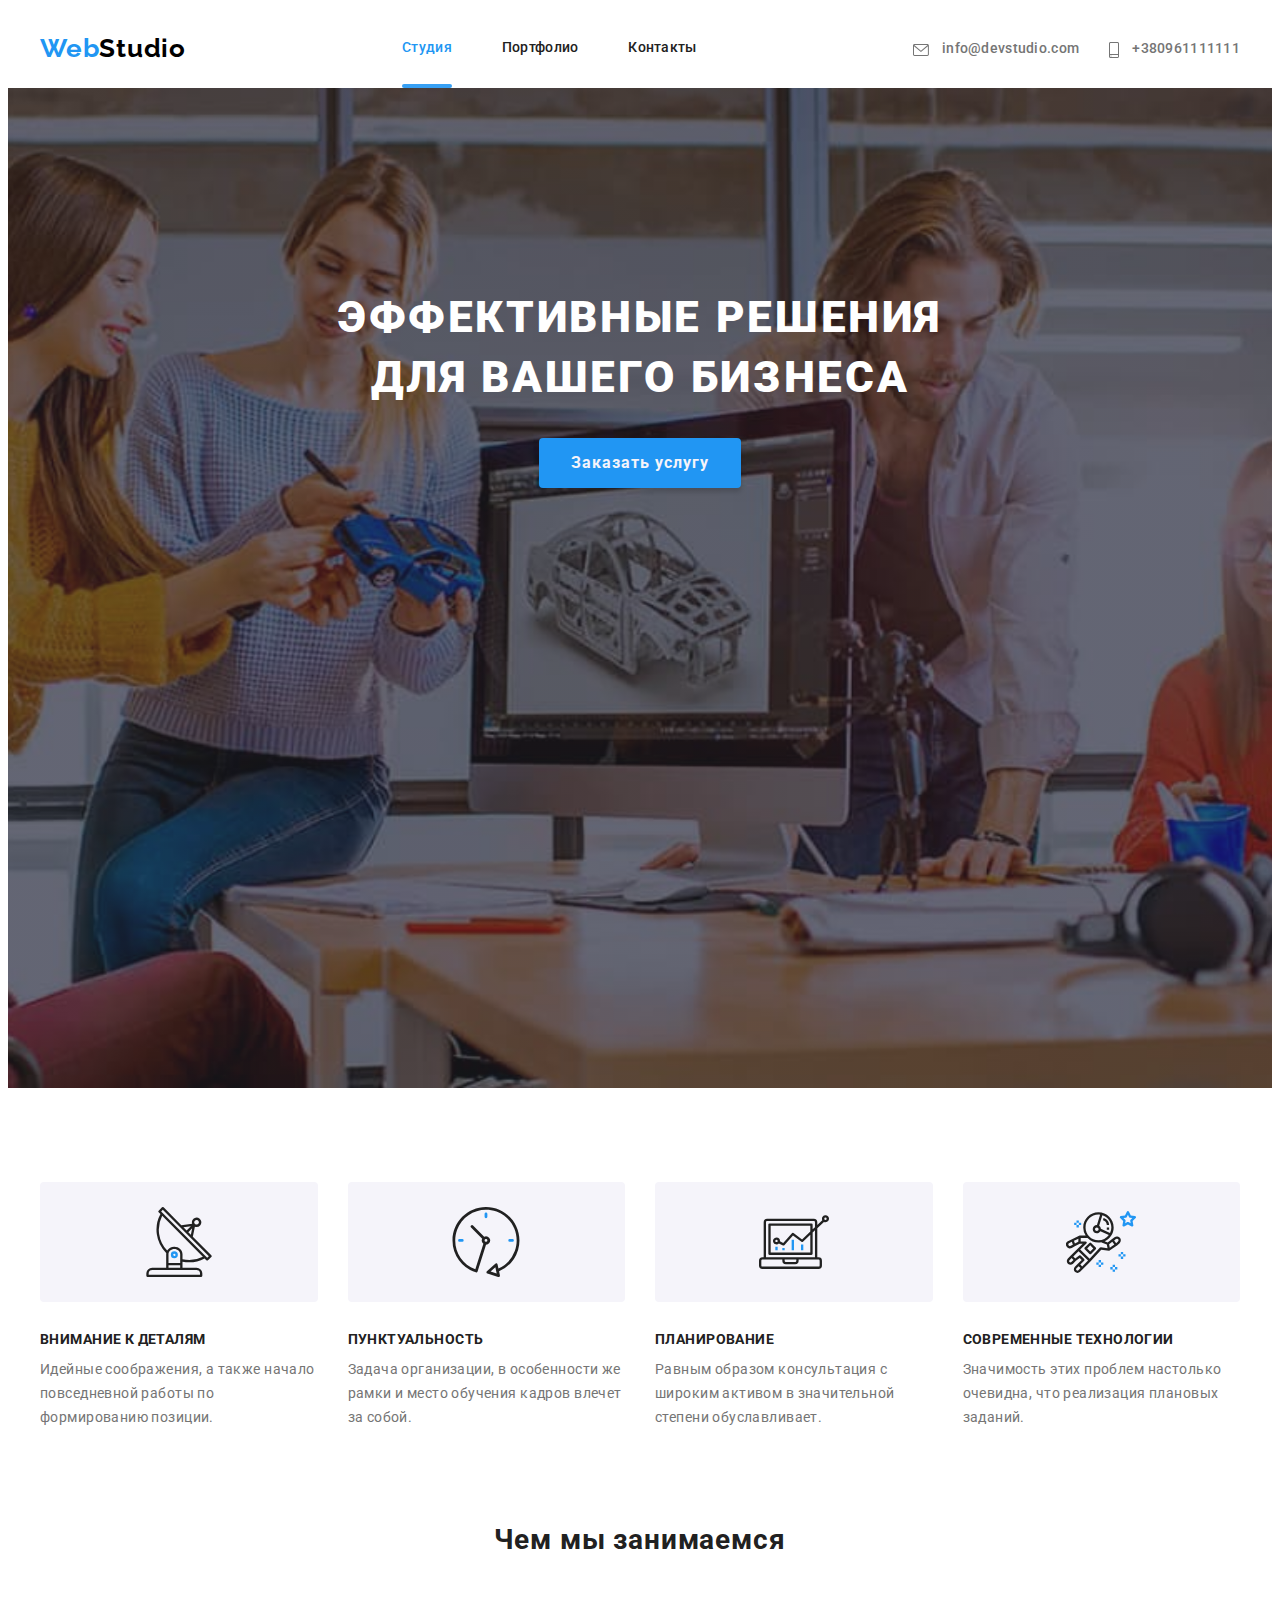
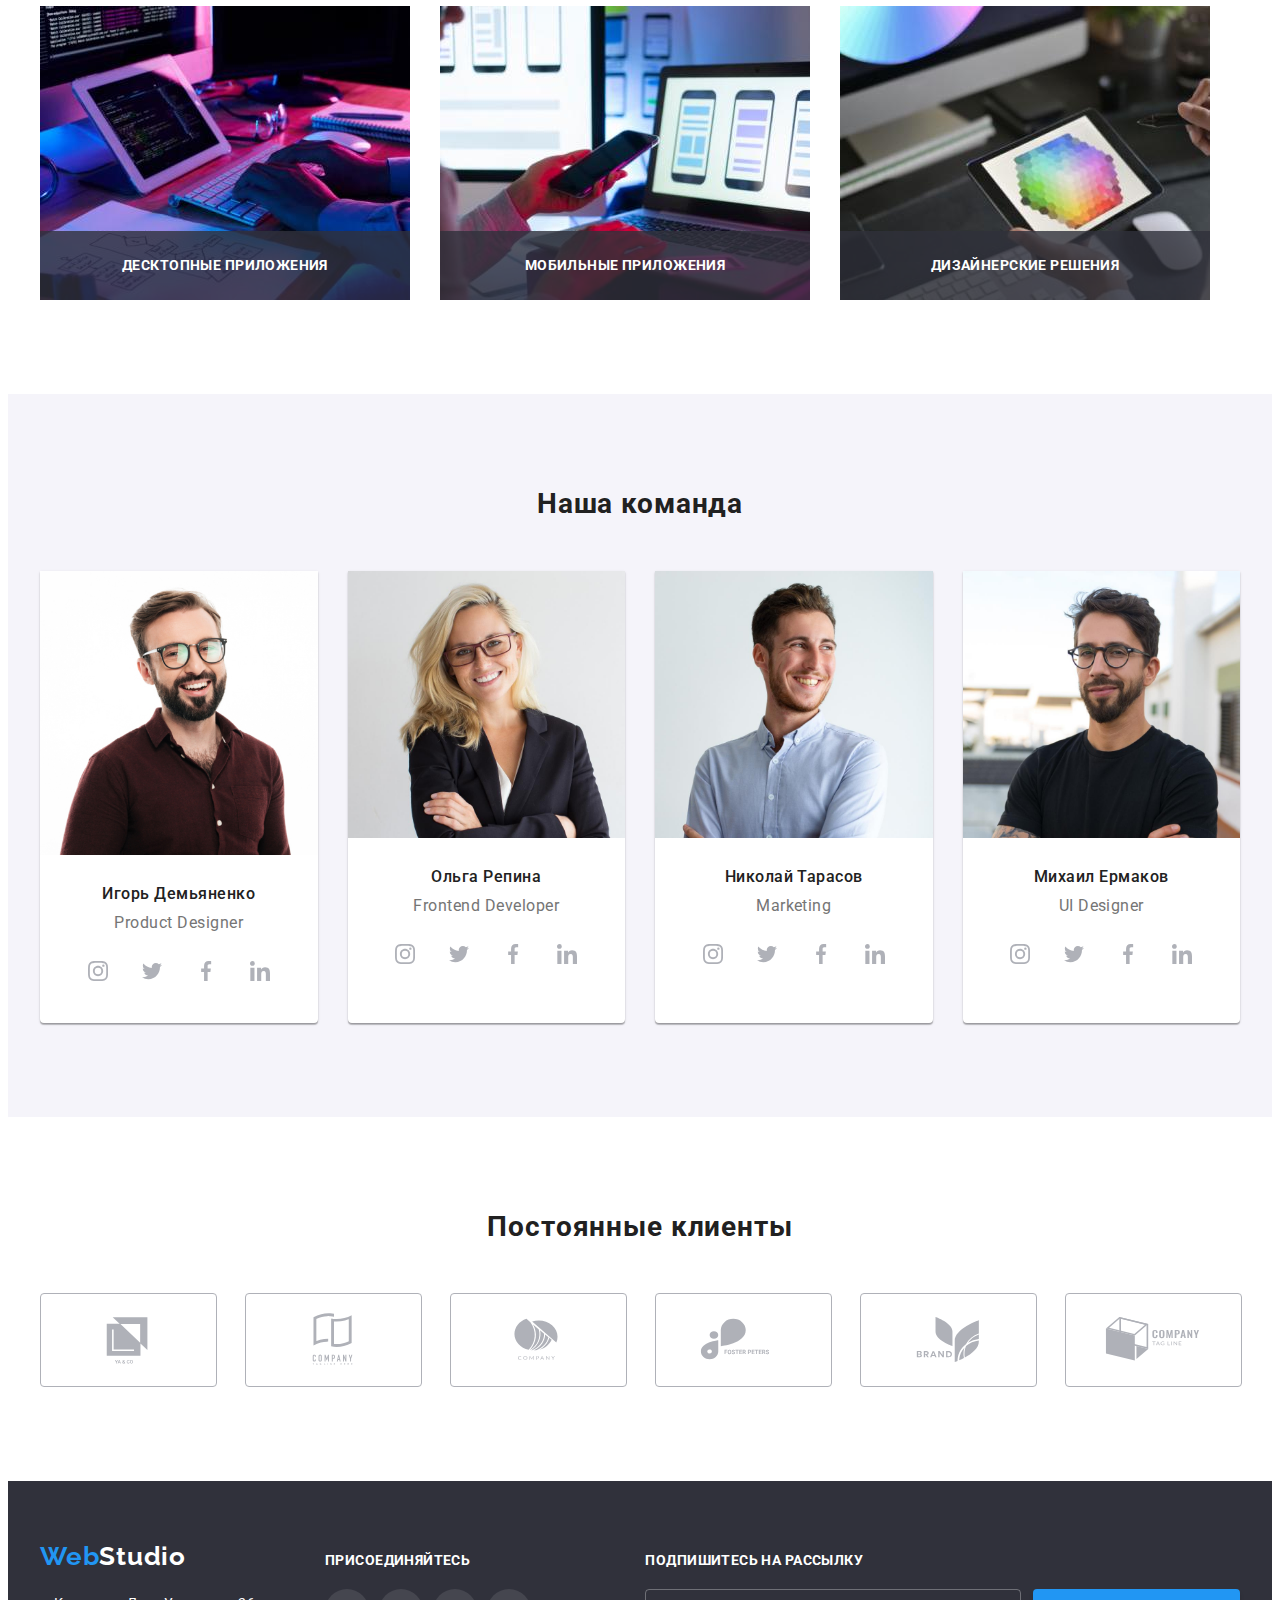
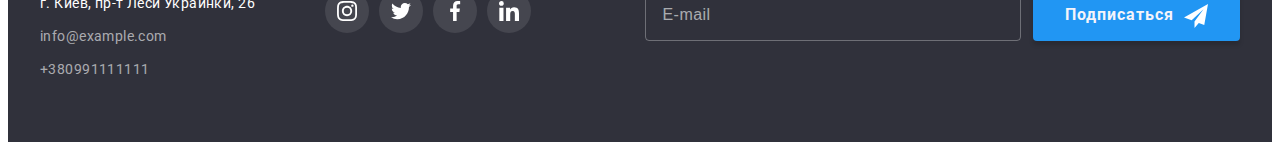
==== commit 65796345: "mobile-first" ====
--- a/index.html
+++ b/index.html
@@ -596,6 +596,6 @@
       </div>
     </div>
     <script src="./js/modal.js"></script>
-    <script defer src="js/menu.js"></script>
+    <script defer src="js/mobile-menu.js"></script>
   </body>
 </html>
--- a/css/main.min.css
+++ b/css/main.min.css
@@ -1,2 +1,2 @@
-.primary-button,.secondary-button{cursor:pointer;font-family:inherit;font-size:16px;border-radius:4px;border:none}.subscribe__input,.subscribe__input::placeholder{font-weight:400;font-size:16px}.textarea-field__input:focus::placeholder,.checkbox-field__label,.checkbox-field__agreement{font-weight:400;font-size:12px}.section__title{font-weight:700;font-size:28px}.section__title,.secondary-button,.action-list__overlay-text,.team-list__item-name,.team-list__item-position,.modal__title{text-align:center;letter-spacing:0.03em}body{font-family:'Roboto', sans-serif;color:#757575;background:#fff}.list{list-style:none}.link{text-decoration:none}img{width:100%;display:flex;height:auto}.container{max-width:100%;padding:0 15px;margin:0 auto}@media screen and (min-width: 480px){.container{max-width:480px}}@media screen and (min-width: 768px){.container{max-width:768px}}@media screen and (min-width: 1200px){.container{max-width:1200px}}.label{font-weight:400;font-size:12px;line-height:1.16;letter-spacing:0.01em;color:#757575;display:block;margin-bottom:4px}.visually-hidden{position:absolute;white-space:nowrap;width:1px;height:1px;overflow:hidden;border:0;padding:0;clip:rect(0 0 0 0);clip-path:inset(50%);margin:-1px}.is-hidden{visibility:hidden;opacity:0;pointer-events:none}p,h1,h2,h3,h4,h5,h6{margin:0}ul{margin:0;padding:0}.address{margin-top:20px;font-style:normal}.section{padding-top:60px;padding-bottom:60px}@media screen and (min-width: 1200px){.section{padding-top:94px;padding-bottom:94px}}.section__title{line-height:1.17;margin-bottom:30px;color:#212121}@media screen and (min-width: 1200px){.section__title{margin-bottom:50px}}.primary-button{font-weight:700;line-height:1.87;letter-spacing:0.06em;background:#2196f3;color:#f5f4fa;padding:10px 32px;display:block;margin:0 auto;min-width:200px;box-shadow:0px 4px 4px rgba(0,0,0,0.15)}.secondary-button{font-weight:500;line-height:1.62;color:#212121;padding:6px 22px;transition:color 250ms cubic-bezier(0.4, 0, 0.2, 1),background 250ms cubic-bezier(0.4, 0, 0.2, 1),box-shadow 250ms cubic-bezier(0.4, 0, 0.2, 1)}.secondary-button:focus,.secondary-button:hover{color:#f5f4fa;background:#2196f3;box-shadow:0px 1px 1px rgba(0,0,0,0.12),0px 4px 4px rgba(0,0,0,0.06),1px 4px 6px rgba(0,0,0,0.16)}.primary-button__icon{vertical-align:middle;margin-left:10px}.close-btn{cursor:pointer;position:absolute;top:14px;right:14px;width:30px;height:30px;background:#fff;border:1px solid rgba(0,0,0,0.1);box-sizing:border-box;border-radius:50%;display:flex;align-items:center;justify-content:center}.close-btn__icon{transition:fill 250ms cubic-bezier(0.4, 0, 0.2, 1)}.close-btn__icon:hover,.close-btn__icon:focus{fill:#2196f3}.open-nav{border:none;background-color:transparent;padding:0;margin:0;transition:fill 250ms cubic-bezier(0.4, 0, 0.2, 1)}@media screen and (min-width: 768px){.open-nav{display:none}}.open-nav:focus,.open-nav:hover{fill:#2196f3}.close-nav{border:none;background-color:transparent;padding:0;margin-left:auto;display:block;transition:fill 250ms cubic-bezier(0.4, 0, 0.2, 1)}@media screen and (min-width: 768px){.close-nav{display:none}}.close-nav:focus,.close-nav:hover{fill:#2196f3}.logo{font-family:Raleway;font-weight:700;font-size:24px;line-height:1.16;letter-spacing:0.03em;color:#000}@media screen and (min-width: 1200px){.logo{font-weight:700;font-size:26px;line-height:1.19}}.logo__web{color:#2196f3}.logo--secondary{color:#fff;text-align:center}.mob-menu{position:fixed;background:#ffffff;width:100vw;height:100vh;top:0;left:0;padding-top:10px;z-index:5}.mob-menu .container{display:flex;flex-direction:column;justify-content:space-between;height:100%}@media screen and (min-width: 768px){.mob-menu{display:none}}.mob-menu-top__item:not(:last-child){margin-bottom:32px}.mob-menu-top__item{font-weight:500;font-size:40px;line-height:1.175;letter-spacing:0.02em;color:#212121;padding-left:25px}.mob-menu-top__link{font-weight:500;font-size:40px;line-height:1.17;letter-spacing:0.02em;color:#212121}.mob-menu-top__link:focus,.mob-menu-top__link:hover{color:#2196f3}.mob-menu-top__link--active{color:#2196f3}.mob-menu-bot__contacts{font-weight:500;font-size:34px;line-height:1.67;letter-spacing:0.02em;color:#2196f3;margin-bottom:64px}.mob-menu-bot__contacts-item:not(:last-child){margin-bottom:32px}.mob-menu-bot__list{display:flex}.mob-menu-bot__contacts-tel{font-weight:500;font-size:34px;line-height:1.176;letter-spacing:0.02em;color:#2196f3}.mob-menu-bot__contacts-mailo{font-weight:500;font-size:24px;line-height:1.166;letter-spacing:0.02em;color:#757575}.mob-menu-bot__item:not(:last-child){margin-right:20px}.mob-menu-bot__link{font-weight:500;font-size:18px;line-height:1.22;letter-spacing:0.02em;color:#2196f3}.navigation{display:flex}@media screen and (max-width: 767px){.navigation{display:none}}@media screen and (min-width: 1200px){.navigation{margin-left:93px}}@media screen and (min-width: 768px) and (max-width: 1199px){.navigation{margin-right:84px}}.navigation__list{display:flex}.navigation__item:not(:last-child){margin-right:50px}.navigation__link{font-weight:500;font-size:14px;line-height:1.14;padding:32px 0;letter-spacing:0.02em;color:#212121;display:block;transition:color 250ms cubic-bezier(0.4, 0, 0.2, 1);position:relative}.navigation__link:hover,.navigation__link:focus{color:#2196f3}.navigation__link--active{color:#2196f3}.navigation__link--active::after{content:'';width:100%;height:4px;border-radius:2px;background-color:rgba(33,150,243,0.902);position:absolute;left:0;bottom:0;color:#2196f3}.contacts{margin-left:auto}@media screen and (max-width: 767px){.contacts{display:none}}@media screen and (min-width: 1200px){.contacts{display:flex;justify-content:end}}.contacts__item{color:#757575}@media screen and (min-width: 1200px){.contacts__item:not(:last-child){margin-right:30px}}@media screen and (min-width: 768px) and (max-width: 1199px){.contacts__item:not(:last-child){margin-bottom:10px}}.contacts__link{font-weight:500;font-size:14px;line-height:1.14;letter-spacing:0.02em;color:#757575;transition:color 250ms cubic-bezier(0.4, 0, 0.2, 1)}.contacts__link:hover,.contacts__link:focus{color:#2196f3}@media screen and (max-width: 1199px){.contacts__link{font-weight:500;font-size:12px;line-height:1.16}}.contacts__icon{margin-right:10px;fill:currentColor;vertical-align:middle}@media screen and (max-width: 1199px){.contacts__icon{display:none}}@media screen and (min-width: 768px) and (max-width: 1199px){.contacts__icon-first{margin-right:8px;fill:currentColor;vertical-align:middle}}@media screen and (min-width: 1200px){.contacts__icon-first{display:none}}.second-contacts__map-link{font-size:14px;line-height:1.71;letter-spacing:0.03em;color:#fff;transition:color 250ms cubic-bezier(0.4, 0, 0.2, 1)}.second-contacts__map-link:hover,.second-contacts__map-link:focus{color:#2196f3}.second-contacts__link{font-size:14px;line-height:1.71;letter-spacing:0.03em;color:rgba(255,255,255,0.6);transition:color 250ms cubic-bezier(0.4, 0, 0.2, 1)}.second-contacts__link:hover,.second-contacts__link:focus{color:#2196f3}.second-contacts__item:not(:last-child){margin-bottom:9px}.social-list{display:flex;justify-content:center}.social-list__item{width:44px;height:44px}.social-list__item:not(:last-child){margin-right:10px}.social-list__link{width:100%;height:44px;border-radius:50%;display:flex;align-items:center;justify-content:center;background-color:#fff;color:#afb1b8;transition:color 250ms cubic-bezier(0.4, 0, 0.2, 1),background-color 250ms cubic-bezier(0.4, 0, 0.2, 1)}.social-list__link:hover,.social-list__link:focus{background-color:#2196f3;color:#fff}.social-list__icon{fill:currentColor}.social-list__link--background{background:rgba(255,255,255,0.1);color:#fff}.header{border-bottom:1px solid #ececec}.header__container{align-items:center;justify-content:center}@media screen and (min-width: 768px){.header__container{display:flex}}.header__menu{display:flex}@media screen and (max-width: 767px){.header__menu{justify-content:space-between;align-items:center;padding:10px 15px}}@media screen and (min-width: 767px) and (max-width: 1199px){.header__menu{margin-right:auto}}.hero{padding:200px 0;height:600px;max-width:1600px;margin:auto;background-color:#30313b;background-image:linear-gradient(rgba(47,48,58,0.4), rgba(47,48,58,0.4)),url(../images/bg-hero-mob-1x.jpg);background-repeat:no-repeat;background-position:center;background-size:cover}@media screen and (max-width: 1199px){.hero{padding-top:118px}}@media (min-device-pixel-ratio: 2), (min-resolution: 192dpi), (min-resolution: 2dppx){.hero{background-image:linear-gradient(rgba(47,48,58,0.4), rgba(47,48,58,0.4)),url(../images/bg-hero-mob-2x.jpg)}}@media screen and (min-width: 768px){.hero{background-image:linear-gradient(rgba(47,48,58,0.4), rgba(47,48,58,0.4)),url(../images/bg-hero-tab-1x.jpg)}}@media screen and (min-width: 768px) and (min-device-pixel-ratio: 2), screen and (min-width: 768px) and (min-resolution: 192dpi), screen and (min-width: 768px) and (min-resolution: 2dppx){.hero{background-image:linear-gradient(rgba(47,48,58,0.4), rgba(47,48,58,0.4)),url(../images/bg-hero-tab-2x.jpg)}}@media screen and (min-width: 1200px){.hero{background-image:linear-gradient(rgba(47,48,58,0.4), rgba(47,48,58,0.4)),url(../images/bg-hero-1x.jpg)}}@media screen and (min-width: 1200px) and (min-device-pixel-ratio: 2), screen and (min-width: 1200px) and (min-resolution: 192dpi), screen and (min-width: 1200px) and (min-resolution: 2dppx){.hero{background-image:linear-gradient(rgba(47,48,58,0.4), rgba(47,48,58,0.4)),url(../images/bg-hero-2x.jpg)}}.hero__title{letter-spacing:0.06em;text-transform:uppercase;color:#fff;text-align:center;margin-bottom:30px}@media screen and (max-width: 1199px){.hero__title{font-weight:900;font-size:26px;line-height:1.61}}@media screen and (min-width: 1200px){.hero__title{font-weight:900;font-size:44px;line-height:1.36}}.qualities{display:flex;flex-wrap:wrap;margin-bottom:-30px}@media screen and (min-width: 768px){.qualities{margin-left:-30px}}.qualities__item{width:100%;margin-bottom:30px}@media screen and (min-width: 768px){.qualities__item{width:calc(100% / 2 - 30px);margin-left:30px}}@media screen and (min-width: 1200px){.qualities__item{width:calc(100% / 4 - 30px);margin-left:30px}}.qualities__title{font-weight:700;font-size:14px;line-height:1.14;letter-spacing:0.03em;text-transform:uppercase;color:#212121;margin-bottom:10px}@media screen and (max-width: 767px){.qualities__title{text-align:center}}.qualities__paragraph{font-weight:400;font-size:14px;line-height:1.71;letter-spacing:0.03em;color:#757575}.qualities__icon-wrapper{width:100%;padding-bottom:25px;padding-top:25px;background:#f5f4fa;border-radius:4px;display:flex;margin-bottom:30px;justify-content:center}.qualities__icon{display:flex;justify-items:center}.action{padding-top:0px}@media screen and (max-width: 1199px){.action{display:none}}.action-list{display:flex}.action-list__item{position:relative}.action-list__item:not(:last-child){margin-right:30px}.action-list__overlay-text{font-weight:700;font-size:14px;line-height:1.14;text-transform:uppercase;color:#fff}.action-list__overlay{position:absolute;bottom:0;left:0;width:100%;padding:27px 0;background:rgba(48,49,59,0.8)}.team{background:#f5f4fa}.team-list{display:flex;flex-wrap:wrap;margin-bottom:-30px}@media screen and (min-width: 768px){.team-list{margin-left:-30px}}.team-list__item{background:#fff;box-shadow:0px 1px 3px rgba(0,0,0,0.12),0px 1px 1px rgba(0,0,0,0.14),0px 2px 1px rgba(0,0,0,0.2);border-radius:0px 0px 4px 4px;margin-bottom:30px}@media screen and (min-width: 768px){.team-list__item{width:calc(100% / 2 - 30px);margin-left:30px}}@media screen and (min-width: 1200px){.team-list__item{width:calc(100% / 4 - 30px);margin-left:30px}}.team-list__item-wrapper{padding:30px 24px}.team-list__item-name{font-weight:500;font-size:16px;line-height:1.18;color:#212121;margin-bottom:10px}.team-list__item-position{font-size:16px;line-height:1.18;color:#757575;margin-bottom:16px}.clients{display:flex;flex-wrap:wrap;margin-left:-30px;margin-bottom:-30px}.clients__item{color:#afb1b8;margin-bottom:30px;width:calc(100% / 2 - 30px);margin-left:30px}@media screen and (min-width: 768px){.clients__item{width:calc(100% / 3 - 30px)}}@media screen and (min-width: 768px){.clients__item{width:calc(100% / 3 - 30px)}}@media screen and (min-width: 1200px){.clients__item{width:calc(100% / 6 - 30px)}}.clients__link{width:100%;color:#afb1b8;padding-bottom:16px;padding-top:16px;border-radius:4px;display:flex;justify-content:center;border:1px solid #afb1b8;transition:color 250ms cubic-bezier(0.4, 0, 0.2, 1),border 250ms cubic-bezier(0.4, 0, 0.2, 1)}.clients__link:hover,.clients__link:focus{border:1px solid #2196f3;color:#2196f3}.clients__icon{fill:currentColor}@media screen and (min-width: 1200px){.subscribe{display:flex}}.subscribe__input{width:450px;background-color:transparent;border:1px solid rgba(255,255,255,0.3);border-radius:4px;padding:15px 0px 15px 16px;line-height:1.25;align-items:center;justify-content:center;letter-spacing:0.03em;color:rgba(255,255,255,0.6);outline:none}@media screen and (max-width: 1199px){.subscribe__input{display:block;margin:0 auto;margin-bottom:20px}}.subscribe__input::placeholder{line-height:1.25;display:flex;align-items:center;letter-spacing:0.03em;color:rgba(255,255,255,0.6)}@media screen and (min-width: 1200px){.subscribe__input{display:flex;margin-right:12px;width:358px}}.footer{width:100%;background-color:#30313b;padding:60px 0}@media screen and (min-width: 768px) and (max-width: 1199px){.footer__container--wrapper{display:flex;align-items:baseline;margin-bottom:60px;padding-left:61px;padding-right:74px}}@media screen and (min-width: 1200px){.footer__container--wrapper{display:flex}}@media screen and (max-width: 767px){.footer__address-wrapper{margin-bottom:60px}}@media screen and (max-width: 1199px){.footer__address-wrapper{text-align:center;display:block;justify-content:center;align-items:center}}@media screen and (min-width: 1200px){.footer__address-wrapper{margin-right:70px}}.footer__title{font-weight:700;font-size:14px;line-height:1.14;letter-spacing:0.03em;text-transform:uppercase;color:#fff;margin-bottom:20px}@media screen and (max-width: 1199px){.footer__title{text-align:center}}.footer__join-us{display:block}@media screen and (min-width: 768px) and (max-width: 1199px){.footer__join-us{margin-left:165px;margin-top:5px}}@media screen and (max-width: 767px){.footer__join-us{margin-bottom:60px}}@media screen and (min-width: 1200px){.footer__join-us{margin-top:12px}}@media screen and (min-width: 1200px){.footer__container{display:flex;align-items:baseline}}@media screen and (min-width: 1200px){.footer__subscription{margin-top:12px;margin-left:auto}}.filter{display:flex;flex-wrap:wrap;justify-content:left;margin-top:-15px;margin-bottom:40px}@media screen and (min-width: 768px){.filter{margin-bottom:30px;justify-content:center}}.filter__item{margin-right:8px;margin-top:15px}.portfolio{display:flex;flex-wrap:wrap;margin-bottom:-30px}@media screen and (min-width: 768px){.portfolio{margin-left:-30px}}.portfolio__type{border:1px solid #eee;padding:20px 24px;flex-grow:1}.portfolio__item{width:100%;margin-bottom:30px;transition:box-shadow 250ms cubic-bezier(0.4, 0, 0.2, 1)}.portfolio__item:hover .portfolio__item-overlay{transform:translateY(0)}.portfolio__item:hover,.portfolio__item:focus{box-shadow:0px 1px 1px rgba(0,0,0,0.12),0px 4px 4px rgba(0,0,0,0.06),1px 4px 6px rgba(0,0,0,0.16)}@media screen and (min-width: 768px){.portfolio__item{width:calc(100% / 2 - 30px);margin-left:30px;display:flex;flex-direction:column}}@media screen and (min-width: 1200px){.portfolio__item{width:calc(100% / 3 - 30px);margin-left:30px}}.portfolio__title{font-weight:700;font-size:18px;line-height:2;letter-spacing:0.06em;color:#212121;margin-bottom:4px}.portfolio__paragraph{font-weight:400;font-size:16px;line-height:1.87;letter-spacing:0.03em;color:#757575}.portfolio__item-wrapper{position:relative;overflow:hidden}.portfolio__item-text{font-weight:400;font-size:18px;line-height:1.56;letter-spacing:0.03em;color:#fff}.portfolio__item-overlay{position:absolute;padding:63px 24px;height:100%;top:0;left:0;transform:translateY(100%);transition:transform 250ms cubic-bezier(0.4, 0, 0.2, 1);background:rgba(33,150,243,0.902)}.backdrop{width:100vw;height:100vh;background-color:rgba(0,0,0,0.2);position:fixed;top:0;left:0;transition:opacity 500ms, visibility 500ms}@media screen and (max-width: 1199px){.backdrop{padding:93px 15px 94px 15px}}.backdrop.is-hidden .modal{transform:translate(-50%, -50%);transition:transform 250ms cubic-bezier(0.4, 0, 0.2, 1)}.modal{width:450px;min-height:609px;background-color:#fff;box-shadow:0px 1px 3px rgba(0,0,0,0.12),0px 1px 1px rgba(0,0,0,0.14),0px 2px 1px rgba(0,0,0,0.2);border-radius:4px;position:absolute;top:50%;left:50%;padding:40px;transition:transform 250ms cubic-bezier(0.4, 0, 0.2, 1);transform:translate(-50%, -50%)}@media screen and (min-width: 1200px){.modal{width:528px;min-height:581px}}.modal__title{font-weight:700;font-size:20px;line-height:1.5;color:#212121;margin-bottom:12px}@media screen and (min-width: 1200px){.modal__title{font-weight:700;font-size:20px;line-height:1.15}}.input-field{margin-bottom:10px}.input-field__absolute-wrapper{position:relative}.input-field__input{width:100%;height:40px;border:1px solid rgba(33,33,33,0.2);box-sizing:border-box;border-radius:4px;padding-left:42px;background-color:transparent;outline:none;transition:border-color 250ms cubic-bezier(0.4, 0, 0.2, 1)}.input-field__input:focus{border-color:#2196f3}.input-field__input:focus+.input-field__icon{fill:#2196f3}.input-field__icon{position:absolute;top:50%;left:0;transform:translateY(-50%);margin-left:12px;transition:fill 250ms cubic-bezier(0.4, 0, 0.2, 1)}.textarea-field{margin-bottom:20px;display:flex;flex-direction:column}.textarea-field__input{width:100%;height:120px;border:1px solid rgba(33,33,33,0.2);box-sizing:border-box;border-radius:4px;padding:12px 16px;background-color:transparent;resize:none;outline:none;transition:border-color 250ms cubic-bezier(0.4, 0, 0.2, 1)}.textarea-field__input:focus{border-color:#2196f3}.textarea-field__input:focus::placeholder{line-height:1.14;letter-spacing:0.01em;color:rgba(117,117,117,0.5)}@media screen and (max-width: 1199px){.textarea-field__input:focus::placeholder{font-size:14px;line-height:16px}}.checkbox-field{margin-bottom:30px;align-items:center;justify-content:center}.checkbox-field__label{line-height:1.16;letter-spacing:0.03em;color:#757575;margin-bottom:30px;display:flex}@media screen and (min-width: 1200px){.checkbox-field__label{font-size:14px;line-height:1.71}}.checkbox-field__label span{width:16px;height:15px;border:2px solid #212121;border-radius:2px;margin-right:8px;display:flex}.checkbox-field__input:checked+.checkbox-field__label span{background-color:#2196f3;border:none}.checkbox-field__agreement{line-height:1.16;letter-spacing:0.03em;text-decoration-skip-ink:none;color:#2196f3}
+.primary-button,.secondary-button{cursor:pointer;font-family:inherit;font-size:16px;border-radius:4px;border:none}.subscribe__input,.subscribe__input::placeholder{font-weight:400;font-size:16px}.textarea-field__input:focus::placeholder,.checkbox-field__label,.checkbox-field__agreement{font-weight:400;font-size:12px}.section__title{font-weight:700;font-size:28px}.section__title,.secondary-button,.action-list__overlay-text,.team-list__item-name,.team-list__item-position,.modal__title{text-align:center;letter-spacing:0.03em}body{font-family:'Roboto', sans-serif;color:#757575;background:#fff}.list{list-style:none}.link{text-decoration:none}img{width:100%;display:flex;height:auto}.container{max-width:100%;padding:0 15px;margin:0 auto}@media screen and (min-width: 480px){.container{max-width:480px}}@media screen and (min-width: 768px){.container{max-width:768px}}@media screen and (min-width: 1200px){.container{max-width:1200px}}.label{font-weight:400;font-size:12px;line-height:1.16;letter-spacing:0.01em;color:#757575;display:block;margin-bottom:4px}.visually-hidden{position:absolute;white-space:nowrap;width:1px;height:1px;overflow:hidden;border:0;padding:0;clip:rect(0 0 0 0);clip-path:inset(50%);margin:-1px}.is-hidden{visibility:hidden;opacity:0;pointer-events:none}p,h1,h2,h3,h4,h5,h6{margin:0}ul{margin:0;padding:0}.address{margin-top:20px;font-style:normal}.section{padding-top:60px;padding-bottom:60px}@media screen and (min-width: 1200px){.section{padding-top:94px;padding-bottom:94px}}.section__title{line-height:1.17;margin-bottom:30px;color:#212121}@media screen and (min-width: 1200px){.section__title{margin-bottom:50px}}.primary-button{font-weight:700;line-height:1.87;letter-spacing:0.06em;background:#2196f3;color:#f5f4fa;padding:10px 32px;display:block;margin:0 auto;min-width:200px;box-shadow:0px 4px 4px rgba(0,0,0,0.15)}.secondary-button{font-weight:500;line-height:1.62;color:#212121;padding:6px 22px;transition:color 250ms cubic-bezier(0.4, 0, 0.2, 1),background 250ms cubic-bezier(0.4, 0, 0.2, 1),box-shadow 250ms cubic-bezier(0.4, 0, 0.2, 1)}.secondary-button:focus,.secondary-button:hover{color:#f5f4fa;background:#2196f3;box-shadow:0px 1px 1px rgba(0,0,0,0.12),0px 4px 4px rgba(0,0,0,0.06),1px 4px 6px rgba(0,0,0,0.16)}.primary-button__icon{vertical-align:middle;margin-left:10px}.close-btn{cursor:pointer;position:absolute;top:14px;right:14px;width:30px;height:30px;background:#fff;border:1px solid rgba(0,0,0,0.1);box-sizing:border-box;border-radius:50%;display:flex;align-items:center;justify-content:center}.close-btn__icon{transition:fill 250ms cubic-bezier(0.4, 0, 0.2, 1)}.close-btn__icon:hover,.close-btn__icon:focus{fill:#2196f3}.open-nav{border:none;background-color:transparent;padding:0;margin:0;transition:fill 250ms cubic-bezier(0.4, 0, 0.2, 1)}@media screen and (min-width: 768px){.open-nav{display:none}}.open-nav:focus,.open-nav:hover{fill:#2196f3}.close-nav{border:none;background-color:transparent;padding:0;margin-left:auto;display:block;transition:fill 250ms cubic-bezier(0.4, 0, 0.2, 1)}@media screen and (min-width: 768px){.close-nav{display:none}}.close-nav:focus,.close-nav:hover{fill:#2196f3}.logo{font-family:Raleway;font-weight:700;font-size:24px;line-height:1.16;letter-spacing:0.03em;color:#000}@media screen and (min-width: 1200px){.logo{font-weight:700;font-size:26px;line-height:1.19}}.logo__web{color:#2196f3}.logo--secondary{color:#fff;text-align:center}.mob-menu{position:fixed;background:#ffffff;width:100vw;height:100vh;top:0;left:0;padding-top:10px;padding-left:25px;z-index:5}.mob-menu .container{display:flex;flex-direction:column;justify-content:space-between;height:100%}@media screen and (min-width: 768px){.mob-menu{display:none}}.mob-menu-top__item:not(:last-child){margin-bottom:32px}.mob-menu-top__item{font-weight:500;font-size:40px;line-height:1.175;letter-spacing:0.02em;color:#212121}.mob-menu-top__link{font-weight:500;font-size:40px;line-height:1.17;letter-spacing:0.02em;color:#212121}.mob-menu-top__link:focus,.mob-menu-top__link:hover{color:#2196f3}.mob-menu-top__link--active{color:#2196f3}.mob-menu-bot__contacts{margin-bottom:64px}.mob-menu-bot__contacts-item:not(:last-child){margin-bottom:32px}.mob-menu-bot__list{display:flex}.mob-menu-bot__contacts-tel{font-weight:500;font-size:34px;line-height:1.176;letter-spacing:0.02em;color:#2196f3}.mob-menu-bot__contacts-mailo{font-weight:500;font-size:24px;line-height:1.166;letter-spacing:0.02em;color:#757575}.mob-menu-bot__item:not(:last-child){margin-right:20px}.mob-menu-bot__link{font-weight:500;font-size:18px;line-height:1.22;letter-spacing:0.02em;color:#2196f3;border-right:1px solid rgba(33,33,33,0.2);transform:rotate(90deg);padding-right:10px}.navigation{display:flex}@media screen and (max-width: 767px){.navigation{display:none}}@media screen and (min-width: 1200px){.navigation{margin-left:auto}}.navigation__list{display:flex}.navigation__item:not(:last-child){margin-right:50px}.navigation__link{font-weight:500;font-size:14px;line-height:1.14;padding:32px 0;letter-spacing:0.02em;color:#212121;display:block;transition:color 250ms cubic-bezier(0.4, 0, 0.2, 1);position:relative}.navigation__link:hover,.navigation__link:focus{color:#2196f3}.navigation__link--active{color:#2196f3}.navigation__link--active::after{content:'';width:100%;height:4px;border-radius:2px;background-color:rgba(33,150,243,0.902);position:absolute;left:0;bottom:0;color:#2196f3}.contacts{margin-left:auto}@media screen and (max-width: 767px){.contacts{display:none}}@media screen and (min-width: 1200px){.contacts{display:flex;justify-content:end}}.contacts__item{color:#757575}@media screen and (min-width: 1200px){.contacts__item:not(:last-child){margin-right:30px}}@media screen and (min-width: 768px) and (max-width: 1199px){.contacts__item:not(:last-child){margin-bottom:10px}}.contacts__link{font-weight:500;font-size:14px;line-height:1.14;letter-spacing:0.02em;color:#757575;transition:color 250ms cubic-bezier(0.4, 0, 0.2, 1)}.contacts__link:hover,.contacts__link:focus{color:#2196f3}@media screen and (max-width: 1199px){.contacts__link{font-weight:500;font-size:12px;line-height:1.16}}.contacts__icon{margin-right:10px;fill:currentColor;vertical-align:middle}@media screen and (max-width: 1199px){.contacts__icon{display:none}}@media screen and (min-width: 768px) and (max-width: 1199px){.contacts__icon-first{margin-right:8px;fill:currentColor;vertical-align:middle}}@media screen and (min-width: 1200px){.contacts__icon-first{display:none}}.second-contacts__map-link{font-size:14px;line-height:1.71;letter-spacing:0.03em;color:#fff;transition:color 250ms cubic-bezier(0.4, 0, 0.2, 1)}.second-contacts__map-link:hover,.second-contacts__map-link:focus{color:#2196f3}.second-contacts__link{font-size:14px;line-height:1.71;letter-spacing:0.03em;color:rgba(255,255,255,0.6);transition:color 250ms cubic-bezier(0.4, 0, 0.2, 1)}.second-contacts__link:hover,.second-contacts__link:focus{color:#2196f3}.second-contacts__item:not(:last-child){margin-bottom:9px}.social-list{display:flex;justify-content:center}.social-list__item{width:44px;height:44px}.social-list__item:not(:last-child){margin-right:10px}.social-list__link{width:100%;height:44px;border-radius:50%;display:flex;align-items:center;justify-content:center;background-color:#fff;color:#afb1b8;transition:color 250ms cubic-bezier(0.4, 0, 0.2, 1),background-color 250ms cubic-bezier(0.4, 0, 0.2, 1)}.social-list__link:hover,.social-list__link:focus{background-color:#2196f3;color:#fff}.social-list__icon{fill:currentColor}.social-list__link--background{background:rgba(255,255,255,0.1);color:#fff}.header{border-bottom:1px solid #ececec}.header__container{align-items:center;justify-content:center}@media screen and (min-width: 768px){.header__container{display:flex}}.header__menu{display:flex}@media screen and (max-width: 767px){.header__menu{justify-content:space-between;align-items:center;padding:10px 15px}}@media screen and (min-width: 767px) and (max-width: 1199px){.header__menu{margin-right:auto}}.hero{padding:200px 0;height:600px;max-width:1600px;margin:auto;background-color:#30313b;background-image:linear-gradient(rgba(47,48,58,0.4), rgba(47,48,58,0.4)),url(../images/bg-hero-mob-1x.jpg);background-repeat:no-repeat;background-position:center;background-size:cover}@media screen and (max-width: 1199px){.hero{padding-top:118px}}@media (min-device-pixel-ratio: 2), (min-resolution: 192dpi), (min-resolution: 2dppx){.hero{background-image:linear-gradient(rgba(47,48,58,0.4), rgba(47,48,58,0.4)),url(../images/bg-hero-mob-2x.jpg)}}@media screen and (min-width: 768px){.hero{background-image:linear-gradient(rgba(47,48,58,0.4), rgba(47,48,58,0.4)),url(../images/bg-hero-tab-1x.jpg)}}@media screen and (min-width: 768px) and (min-device-pixel-ratio: 2), screen and (min-width: 768px) and (min-resolution: 192dpi), screen and (min-width: 768px) and (min-resolution: 2dppx){.hero{background-image:linear-gradient(rgba(47,48,58,0.4), rgba(47,48,58,0.4)),url(../images/bg-hero-tab-2x.jpg)}}@media screen and (min-width: 1200px){.hero{background-image:linear-gradient(rgba(47,48,58,0.4), rgba(47,48,58,0.4)),url(../images/bg-hero-1x.jpg)}}@media screen and (min-width: 1200px) and (min-device-pixel-ratio: 2), screen and (min-width: 1200px) and (min-resolution: 192dpi), screen and (min-width: 1200px) and (min-resolution: 2dppx){.hero{background-image:linear-gradient(rgba(47,48,58,0.4), rgba(47,48,58,0.4)),url(../images/bg-hero-2x.jpg)}}.hero__title{letter-spacing:0.06em;text-transform:uppercase;color:#fff;text-align:center;margin-bottom:30px}@media screen and (max-width: 1199px){.hero__title{font-weight:900;font-size:26px;line-height:1.61}}@media screen and (min-width: 1200px){.hero__title{font-weight:900;font-size:44px;line-height:1.36}}.qualities{display:flex;flex-wrap:wrap;margin-bottom:-30px}@media screen and (min-width: 768px){.qualities{margin-left:-30px}}.qualities__item{width:100%;margin-bottom:30px}@media screen and (min-width: 768px){.qualities__item{width:calc(100% / 2 - 30px);margin-left:30px}}@media screen and (min-width: 1200px){.qualities__item{width:calc(100% / 4 - 30px);margin-left:30px}}.qualities__title{font-weight:700;font-size:14px;line-height:1.14;letter-spacing:0.03em;text-transform:uppercase;color:#212121;margin-bottom:10px}@media screen and (max-width: 767px){.qualities__title{text-align:center}}.qualities__paragraph{font-weight:400;font-size:14px;line-height:1.71;letter-spacing:0.03em;color:#757575}.qualities__icon-wrapper{width:100%;padding-bottom:25px;padding-top:25px;background:#f5f4fa;border-radius:4px;display:flex;margin-bottom:30px;justify-content:center}.qualities__icon{display:flex;justify-items:center}.action{padding-top:0px}@media screen and (max-width: 1199px){.action{display:none}}.action-list{display:flex}.action-list__item{position:relative}.action-list__item:not(:last-child){margin-right:30px}.action-list__overlay-text{font-weight:700;font-size:14px;line-height:1.14;text-transform:uppercase;color:#fff}.action-list__overlay{position:absolute;bottom:0;left:0;width:100%;padding:27px 0;background:rgba(48,49,59,0.8)}.team{background:#f5f4fa}.team-list{display:flex;flex-wrap:wrap;margin-bottom:-30px}@media screen and (min-width: 768px){.team-list{margin-left:-30px}}.team-list__item{background:#fff;box-shadow:0px 1px 3px rgba(0,0,0,0.12),0px 1px 1px rgba(0,0,0,0.14),0px 2px 1px rgba(0,0,0,0.2);border-radius:0px 0px 4px 4px;margin-bottom:30px}@media screen and (min-width: 768px){.team-list__item{width:calc(100% / 2 - 30px);margin-left:30px}}@media screen and (min-width: 1200px){.team-list__item{width:calc(100% / 4 - 30px);margin-left:30px}}.team-list__item-wrapper{padding:30px 24px}.team-list__item-name{font-weight:500;font-size:16px;line-height:1.18;color:#212121;margin-bottom:10px}.team-list__item-position{font-size:16px;line-height:1.18;color:#757575;margin-bottom:16px}.clients{display:flex;flex-wrap:wrap;margin-left:-30px;margin-bottom:-30px}.clients__item{color:#afb1b8;margin-bottom:30px;width:calc(100% / 2 - 30px);margin-left:30px}@media screen and (min-width: 768px){.clients__item{width:calc(100% / 3 - 30px)}}@media screen and (min-width: 768px){.clients__item{width:calc(100% / 3 - 30px)}}@media screen and (min-width: 1200px){.clients__item{width:calc(100% / 6 - 30px)}}.clients__link{width:100%;color:#afb1b8;padding-bottom:16px;padding-top:16px;border-radius:4px;display:flex;justify-content:center;border:1px solid #afb1b8;transition:color 250ms cubic-bezier(0.4, 0, 0.2, 1),border 250ms cubic-bezier(0.4, 0, 0.2, 1)}.clients__link:hover,.clients__link:focus{border:1px solid #2196f3;color:#2196f3}.clients__icon{fill:currentColor}@media screen and (min-width: 1200px){.subscribe{display:flex}}.subscribe__input{width:450px;background-color:transparent;border:1px solid rgba(255,255,255,0.3);border-radius:4px;padding:15px 0px 15px 16px;line-height:1.25;align-items:center;justify-content:center;letter-spacing:0.03em;color:rgba(255,255,255,0.6);outline:none}@media screen and (max-width: 1199px){.subscribe__input{display:block;margin:0 auto;margin-bottom:20px}}.subscribe__input::placeholder{line-height:1.25;display:flex;align-items:center;letter-spacing:0.03em;color:rgba(255,255,255,0.6)}@media screen and (min-width: 1200px){.subscribe__input{display:flex;margin-right:12px;width:358px}}.footer{width:100%;background-color:#30313b;padding:60px 0}@media screen and (min-width: 768px) and (max-width: 1199px){.footer__container--wrapper{display:flex;align-items:baseline;margin-bottom:60px;padding-left:61px;padding-right:74px}}@media screen and (min-width: 1200px){.footer__container--wrapper{display:flex}}@media screen and (max-width: 767px){.footer__address-wrapper{margin-bottom:60px}}@media screen and (max-width: 1199px){.footer__address-wrapper{text-align:center;display:block;justify-content:center;align-items:center}}@media screen and (min-width: 1200px){.footer__address-wrapper{margin-right:70px}}.footer__title{font-weight:700;font-size:14px;line-height:1.14;letter-spacing:0.03em;text-transform:uppercase;color:#fff;margin-bottom:20px}@media screen and (max-width: 1199px){.footer__title{text-align:center}}.footer__join-us{display:block}@media screen and (min-width: 768px) and (max-width: 1199px){.footer__join-us{margin-left:auto;margin-top:5px}}@media screen and (max-width: 767px){.footer__join-us{margin-bottom:60px}}@media screen and (min-width: 1200px){.footer__join-us{margin-top:12px}}@media screen and (min-width: 1200px){.footer__container{display:flex;align-items:baseline}}@media screen and (min-width: 1200px){.footer__subscription{margin-top:12px;margin-left:auto}}.filter{display:flex;flex-wrap:wrap;justify-content:left;margin-top:-15px;margin-bottom:40px}@media screen and (min-width: 768px){.filter{margin-bottom:30px;justify-content:center}}.filter__item{margin-right:8px;margin-top:15px}.portfolio{display:flex;flex-wrap:wrap;margin-bottom:-30px}@media screen and (min-width: 768px){.portfolio{margin-left:-30px}}.portfolio__type{border:1px solid #eee;padding:20px 24px;flex-grow:1}.portfolio__item{width:100%;margin-bottom:30px;transition:box-shadow 250ms cubic-bezier(0.4, 0, 0.2, 1)}.portfolio__item:hover .portfolio__item-overlay{transform:translateY(0)}.portfolio__item:hover,.portfolio__item:focus{box-shadow:0px 1px 1px rgba(0,0,0,0.12),0px 4px 4px rgba(0,0,0,0.06),1px 4px 6px rgba(0,0,0,0.16)}@media screen and (min-width: 768px){.portfolio__item{width:calc(100% / 2 - 30px);margin-left:30px;display:flex;flex-direction:column}}@media screen and (min-width: 1200px){.portfolio__item{width:calc(100% / 3 - 30px);margin-left:30px}}.portfolio__title{font-weight:700;font-size:18px;line-height:2;letter-spacing:0.06em;color:#212121;margin-bottom:4px}.portfolio__paragraph{font-weight:400;font-size:16px;line-height:1.87;letter-spacing:0.03em;color:#757575}.portfolio__item-wrapper{position:relative;overflow:hidden}.portfolio__item-text{font-weight:400;font-size:18px;line-height:1.56;letter-spacing:0.03em;color:#fff}.portfolio__item-overlay{position:absolute;padding:63px 24px;height:100%;top:0;left:0;transform:translateY(100%);transition:transform 250ms cubic-bezier(0.4, 0, 0.2, 1);background:rgba(33,150,243,0.902)}.backdrop{width:100vw;height:100vh;background-color:rgba(0,0,0,0.2);position:fixed;top:0;left:0;transition:opacity 500ms, visibility 500ms}@media screen and (max-width: 1199px){.backdrop{padding:93px 15px 94px 15px}}.backdrop.is-hidden .modal{transform:translate(-50%, -50%);transition:transform 250ms cubic-bezier(0.4, 0, 0.2, 1)}.modal{width:450px;min-height:609px;background-color:#fff;box-shadow:0px 1px 3px rgba(0,0,0,0.12),0px 1px 1px rgba(0,0,0,0.14),0px 2px 1px rgba(0,0,0,0.2);border-radius:4px;position:absolute;top:50%;left:50%;padding:40px;transition:transform 250ms cubic-bezier(0.4, 0, 0.2, 1);transform:translate(-50%, -50%)}@media screen and (min-width: 1200px){.modal{width:528px;min-height:581px}}.modal__title{font-weight:700;font-size:20px;line-height:1.5;color:#212121;margin-bottom:12px}@media screen and (min-width: 1200px){.modal__title{font-weight:700;font-size:20px;line-height:1.15}}.input-field{margin-bottom:10px}.input-field__absolute-wrapper{position:relative}.input-field__input{width:100%;height:40px;border:1px solid rgba(33,33,33,0.2);box-sizing:border-box;border-radius:4px;padding-left:42px;background-color:transparent;outline:none;transition:border-color 250ms cubic-bezier(0.4, 0, 0.2, 1)}.input-field__input:focus{border-color:#2196f3}.input-field__input:focus+.input-field__icon{fill:#2196f3}.input-field__icon{position:absolute;top:50%;left:0;transform:translateY(-50%);margin-left:12px;transition:fill 250ms cubic-bezier(0.4, 0, 0.2, 1)}.textarea-field{margin-bottom:20px;display:flex;flex-direction:column}.textarea-field__input{width:100%;height:120px;border:1px solid rgba(33,33,33,0.2);box-sizing:border-box;border-radius:4px;padding:12px 16px;background-color:transparent;resize:none;outline:none;transition:border-color 250ms cubic-bezier(0.4, 0, 0.2, 1)}.textarea-field__input:focus{border-color:#2196f3}.textarea-field__input:focus::placeholder{line-height:1.14;letter-spacing:0.01em;color:rgba(117,117,117,0.5)}@media screen and (max-width: 1199px){.textarea-field__input:focus::placeholder{font-size:14px;line-height:16px}}.checkbox-field{margin-bottom:30px;align-items:center;justify-content:center}.checkbox-field__label{line-height:1.16;letter-spacing:0.03em;color:#757575;margin-bottom:30px;display:flex}@media screen and (min-width: 1200px){.checkbox-field__label{font-size:14px;line-height:1.71}}.checkbox-field__label span{width:16px;height:15px;border:2px solid #212121;border-radius:2px;margin-right:8px;display:flex}.checkbox-field__input:checked+.checkbox-field__label span{background-color:#2196f3;border:none}.checkbox-field__agreement{line-height:1.16;letter-spacing:0.03em;text-decoration-skip-ink:none;color:#2196f3}
 /*# sourceMappingURL=main.min.css.map */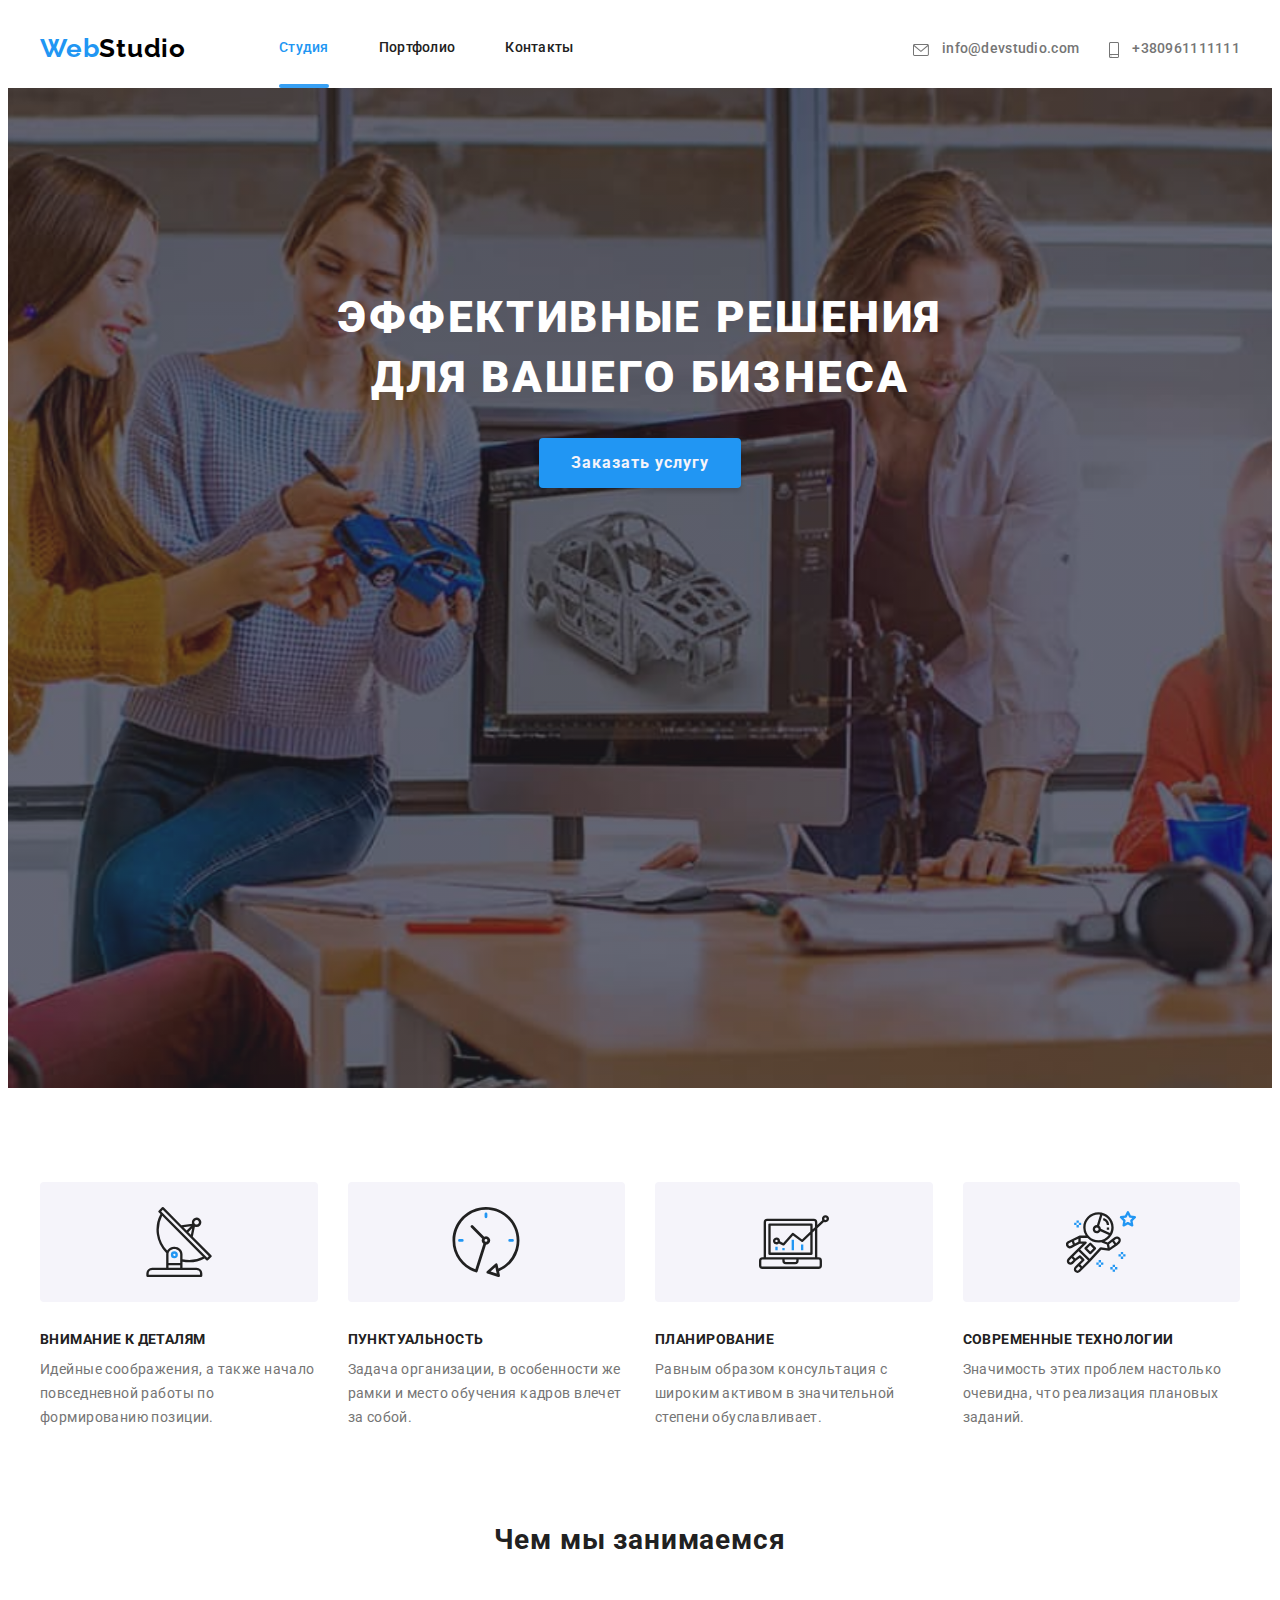
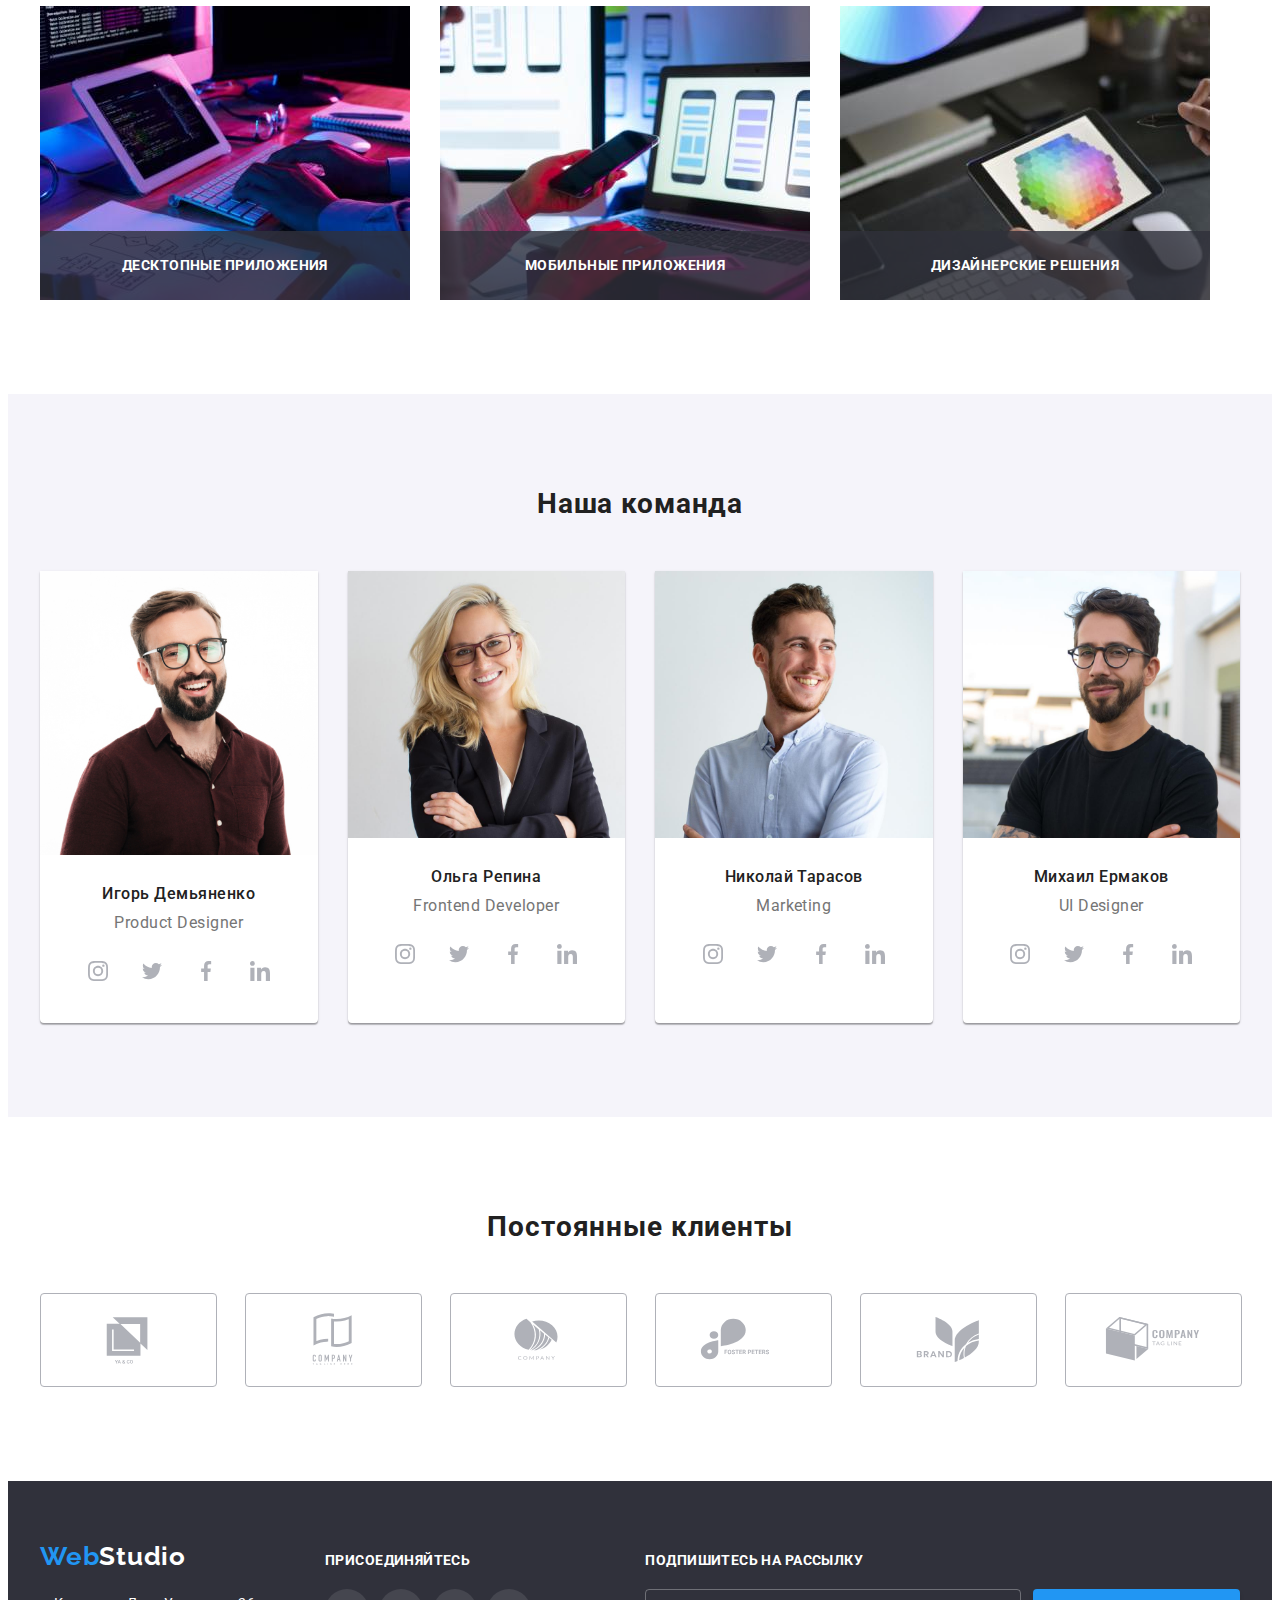
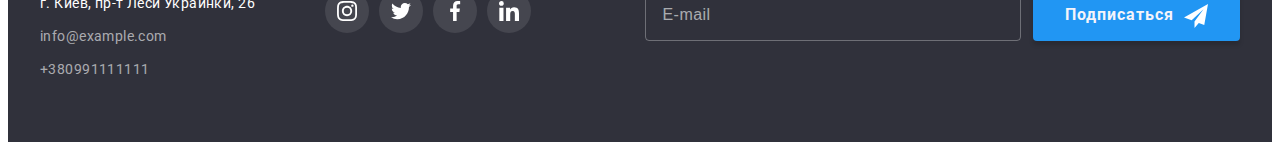
==== commit 2050c96b: "edit" ====
--- a/index.html
+++ b/index.html
@@ -26,52 +26,6 @@
           <button type="button" class="open-nav">
             <svg width="40" height="40"><use href="images/icons.svg#menu-nav"></use></svg>
           </button>
-          <div class="mob-menu is-hidden">
-            <div class="container">
-              <div class="mob-menu-top">
-                <button type="button" class="close-nav">
-                  <svg width="40" height="40"><use href="images/icons.svg#close-nav"></use></svg>
-                </button>
-                <ul class="mob-menu-top__list list">
-                  <li class="mob-menu-top__item">
-                    <a class="mob-menu-top__link mob-menu-top__link--active link" href="./index.html">Студия</a>
-                  </li>
-                  <li class="mob-menu-top__item">
-                    <a class="mob-menu-top__link link" href="./portfolio.html">Портфолио</a>
-                  </li>
-                  <li class="mob-menu-top__item">
-                    <a class="mob-menu-top__link link" href="">Контакты</a>
-                  </li>
-                </ul>
-              </div>
-              <div class="mob-menu-bot">
-                <ul class="mob-menu-bot__contacts list">
-                  <li class="mob-menu-bot__contacts-item">
-                    <a class="mob-menu-bot__contacts-tel link" href="tel:+380961111111"> +380961111111 </a>
-                  </li>
-                  <li class="mob-menu-bot__contacts-item">
-                    <a class="mob-menu-bot__contacts-mailo link" href="mailto:info@devstudio.com">
-                      info@devstudio.com
-                    </a>
-                  </li>
-                </ul>
-                <ul class="mob-menu-bot__list list">
-                  <li class="mob-menu-bot__item">
-                    <a href="" class="link mob-menu-bot__link">Instagram</a>
-                  </li>
-                  <li class="mob-menu-bot__item">
-                    <a href="" class="link mob-menu-bot__link">Twitter</a>
-                  </li>
-                  <li class="mob-menu-bot__item">
-                    <a href="" class="link mob-menu-bot__link">Facebook</a>
-                  </li>
-                  <li class="mob-menu-bot__item">
-                    <a href="" class="link mob-menu-bot__link">LinkedIn</a>
-                  </li>
-                </ul>
-              </div>
-            </div>
-          </div>
         </div>
         <nav class="navigation">
           <ul class="navigation__list list">
@@ -595,6 +549,48 @@
         </form>
       </div>
     </div>
+    <div class="mob-menu is-hidden">
+      <div class="mob-menu__container">
+        <button type="button" class="mob-menu__close-nav">
+          <svg width="40" height="40"><use href="images/icons.svg#close-nav"></use></svg>
+        </button>
+        <ul class="mob-menu-nav list">
+          <li class="mob-menu-nav__item">
+            <a class="mob-menu-nav__link mob-menu-nav__link--active link" href="./index.html">Студия</a>
+          </li>
+          <li class="mob-menu-nav__item">
+            <a class="mob-menu-nav__link link" href="./portfolio.html">Портфолио</a>
+          </li>
+          <li class="mob-menu-nav__item">
+            <a class="mob-menu-nav__link link" href="">Контакты</a>
+          </li>
+        </ul>
+        <div class="mob-menu-bot">
+          <ul class="mob-menu-bot__contacts list">
+            <li class="mob-menu-bot__contacts-item">
+              <a class="mob-menu-bot__contacts-tel link" href="tel:+380961111111"> +380961111111 </a>
+            </li>
+            <li class="mob-menu-bot__contacts-item">
+              <a class="mob-menu-bot__contacts-mailo link" href="mailto:info@devstudio.com"> info@devstudio.com </a>
+            </li>
+          </ul>
+          <ul class="mob-menu-bot__list list">
+            <li class="mob-menu-bot__item">
+              <a href="" class="link mob-menu-bot__link">Instagram</a>
+            </li>
+            <li class="mob-menu-bot__item">
+              <a href="" class="link mob-menu-bot__link">Twitter</a>
+            </li>
+            <li class="mob-menu-bot__item">
+              <a href="" class="link mob-menu-bot__link">Facebook</a>
+            </li>
+            <li class="mob-menu-bot__item">
+              <a href="" class="link mob-menu-bot__link">LinkedIn</a>
+            </li>
+          </ul>
+        </div>
+      </div>
+    </div>
     <script src="./js/modal.js"></script>
     <script defer src="js/mobile-menu.js"></script>
   </body>
--- a/css/main.min.css
+++ b/css/main.min.css
@@ -1,2 +1,2 @@
-.primary-button,.secondary-button{cursor:pointer;font-family:inherit;font-size:16px;border-radius:4px;border:none}.subscribe__input,.subscribe__input::placeholder{font-weight:400;font-size:16px}.textarea-field__input:focus::placeholder,.checkbox-field__label,.checkbox-field__agreement{font-weight:400;font-size:12px}.section__title{font-weight:700;font-size:28px}.section__title,.secondary-button,.action-list__overlay-text,.team-list__item-name,.team-list__item-position,.modal__title{text-align:center;letter-spacing:0.03em}body{font-family:'Roboto', sans-serif;color:#757575;background:#fff}.list{list-style:none}.link{text-decoration:none}img{width:100%;display:flex;height:auto}.container{max-width:100%;padding:0 15px;margin:0 auto}@media screen and (min-width: 480px){.container{max-width:480px}}@media screen and (min-width: 768px){.container{max-width:768px}}@media screen and (min-width: 1200px){.container{max-width:1200px}}.label{font-weight:400;font-size:12px;line-height:1.16;letter-spacing:0.01em;color:#757575;display:block;margin-bottom:4px}.visually-hidden{position:absolute;white-space:nowrap;width:1px;height:1px;overflow:hidden;border:0;padding:0;clip:rect(0 0 0 0);clip-path:inset(50%);margin:-1px}.is-hidden{visibility:hidden;opacity:0;pointer-events:none}p,h1,h2,h3,h4,h5,h6{margin:0}ul{margin:0;padding:0}.address{margin-top:20px;font-style:normal}.section{padding-top:60px;padding-bottom:60px}@media screen and (min-width: 1200px){.section{padding-top:94px;padding-bottom:94px}}.section__title{line-height:1.17;margin-bottom:30px;color:#212121}@media screen and (min-width: 1200px){.section__title{margin-bottom:50px}}.primary-button{font-weight:700;line-height:1.87;letter-spacing:0.06em;background:#2196f3;color:#f5f4fa;padding:10px 32px;display:block;margin:0 auto;min-width:200px;box-shadow:0px 4px 4px rgba(0,0,0,0.15)}.secondary-button{font-weight:500;line-height:1.62;color:#212121;padding:6px 22px;transition:color 250ms cubic-bezier(0.4, 0, 0.2, 1),background 250ms cubic-bezier(0.4, 0, 0.2, 1),box-shadow 250ms cubic-bezier(0.4, 0, 0.2, 1)}.secondary-button:focus,.secondary-button:hover{color:#f5f4fa;background:#2196f3;box-shadow:0px 1px 1px rgba(0,0,0,0.12),0px 4px 4px rgba(0,0,0,0.06),1px 4px 6px rgba(0,0,0,0.16)}.primary-button__icon{vertical-align:middle;margin-left:10px}.close-btn{cursor:pointer;position:absolute;top:14px;right:14px;width:30px;height:30px;background:#fff;border:1px solid rgba(0,0,0,0.1);box-sizing:border-box;border-radius:50%;display:flex;align-items:center;justify-content:center}.close-btn__icon{transition:fill 250ms cubic-bezier(0.4, 0, 0.2, 1)}.close-btn__icon:hover,.close-btn__icon:focus{fill:#2196f3}.open-nav{border:none;background-color:transparent;padding:0;margin:0;transition:fill 250ms cubic-bezier(0.4, 0, 0.2, 1)}@media screen and (min-width: 768px){.open-nav{display:none}}.open-nav:focus,.open-nav:hover{fill:#2196f3}.close-nav{border:none;background-color:transparent;padding:0;margin-left:auto;display:block;transition:fill 250ms cubic-bezier(0.4, 0, 0.2, 1)}@media screen and (min-width: 768px){.close-nav{display:none}}.close-nav:focus,.close-nav:hover{fill:#2196f3}.logo{font-family:Raleway;font-weight:700;font-size:24px;line-height:1.16;letter-spacing:0.03em;color:#000}@media screen and (min-width: 1200px){.logo{font-weight:700;font-size:26px;line-height:1.19}}.logo__web{color:#2196f3}.logo--secondary{color:#fff;text-align:center}.mob-menu{position:fixed;background:#ffffff;width:100vw;height:100vh;top:0;left:0;padding-top:10px;padding-left:25px;z-index:5}.mob-menu .container{display:flex;flex-direction:column;justify-content:space-between;height:100%}@media screen and (min-width: 768px){.mob-menu{display:none}}.mob-menu-top__item:not(:last-child){margin-bottom:32px}.mob-menu-top__item{font-weight:500;font-size:40px;line-height:1.175;letter-spacing:0.02em;color:#212121}.mob-menu-top__link{font-weight:500;font-size:40px;line-height:1.17;letter-spacing:0.02em;color:#212121}.mob-menu-top__link:focus,.mob-menu-top__link:hover{color:#2196f3}.mob-menu-top__link--active{color:#2196f3}.mob-menu-bot__contacts{margin-bottom:64px}.mob-menu-bot__contacts-item:not(:last-child){margin-bottom:32px}.mob-menu-bot__list{display:flex}.mob-menu-bot__contacts-tel{font-weight:500;font-size:34px;line-height:1.176;letter-spacing:0.02em;color:#2196f3}.mob-menu-bot__contacts-mailo{font-weight:500;font-size:24px;line-height:1.166;letter-spacing:0.02em;color:#757575}.mob-menu-bot__item:not(:last-child){margin-right:20px}.mob-menu-bot__link{font-weight:500;font-size:18px;line-height:1.22;letter-spacing:0.02em;color:#2196f3;border-right:1px solid rgba(33,33,33,0.2);transform:rotate(90deg);padding-right:10px}.navigation{display:flex}@media screen and (max-width: 767px){.navigation{display:none}}@media screen and (min-width: 1200px){.navigation{margin-left:auto}}.navigation__list{display:flex}.navigation__item:not(:last-child){margin-right:50px}.navigation__link{font-weight:500;font-size:14px;line-height:1.14;padding:32px 0;letter-spacing:0.02em;color:#212121;display:block;transition:color 250ms cubic-bezier(0.4, 0, 0.2, 1);position:relative}.navigation__link:hover,.navigation__link:focus{color:#2196f3}.navigation__link--active{color:#2196f3}.navigation__link--active::after{content:'';width:100%;height:4px;border-radius:2px;background-color:rgba(33,150,243,0.902);position:absolute;left:0;bottom:0;color:#2196f3}.contacts{margin-left:auto}@media screen and (max-width: 767px){.contacts{display:none}}@media screen and (min-width: 1200px){.contacts{display:flex;justify-content:end}}.contacts__item{color:#757575}@media screen and (min-width: 1200px){.contacts__item:not(:last-child){margin-right:30px}}@media screen and (min-width: 768px) and (max-width: 1199px){.contacts__item:not(:last-child){margin-bottom:10px}}.contacts__link{font-weight:500;font-size:14px;line-height:1.14;letter-spacing:0.02em;color:#757575;transition:color 250ms cubic-bezier(0.4, 0, 0.2, 1)}.contacts__link:hover,.contacts__link:focus{color:#2196f3}@media screen and (max-width: 1199px){.contacts__link{font-weight:500;font-size:12px;line-height:1.16}}.contacts__icon{margin-right:10px;fill:currentColor;vertical-align:middle}@media screen and (max-width: 1199px){.contacts__icon{display:none}}@media screen and (min-width: 768px) and (max-width: 1199px){.contacts__icon-first{margin-right:8px;fill:currentColor;vertical-align:middle}}@media screen and (min-width: 1200px){.contacts__icon-first{display:none}}.second-contacts__map-link{font-size:14px;line-height:1.71;letter-spacing:0.03em;color:#fff;transition:color 250ms cubic-bezier(0.4, 0, 0.2, 1)}.second-contacts__map-link:hover,.second-contacts__map-link:focus{color:#2196f3}.second-contacts__link{font-size:14px;line-height:1.71;letter-spacing:0.03em;color:rgba(255,255,255,0.6);transition:color 250ms cubic-bezier(0.4, 0, 0.2, 1)}.second-contacts__link:hover,.second-contacts__link:focus{color:#2196f3}.second-contacts__item:not(:last-child){margin-bottom:9px}.social-list{display:flex;justify-content:center}.social-list__item{width:44px;height:44px}.social-list__item:not(:last-child){margin-right:10px}.social-list__link{width:100%;height:44px;border-radius:50%;display:flex;align-items:center;justify-content:center;background-color:#fff;color:#afb1b8;transition:color 250ms cubic-bezier(0.4, 0, 0.2, 1),background-color 250ms cubic-bezier(0.4, 0, 0.2, 1)}.social-list__link:hover,.social-list__link:focus{background-color:#2196f3;color:#fff}.social-list__icon{fill:currentColor}.social-list__link--background{background:rgba(255,255,255,0.1);color:#fff}.header{border-bottom:1px solid #ececec}.header__container{align-items:center;justify-content:center}@media screen and (min-width: 768px){.header__container{display:flex}}.header__menu{display:flex}@media screen and (max-width: 767px){.header__menu{justify-content:space-between;align-items:center;padding:10px 15px}}@media screen and (min-width: 767px) and (max-width: 1199px){.header__menu{margin-right:auto}}.hero{padding:200px 0;height:600px;max-width:1600px;margin:auto;background-color:#30313b;background-image:linear-gradient(rgba(47,48,58,0.4), rgba(47,48,58,0.4)),url(../images/bg-hero-mob-1x.jpg);background-repeat:no-repeat;background-position:center;background-size:cover}@media screen and (max-width: 1199px){.hero{padding-top:118px}}@media (min-device-pixel-ratio: 2), (min-resolution: 192dpi), (min-resolution: 2dppx){.hero{background-image:linear-gradient(rgba(47,48,58,0.4), rgba(47,48,58,0.4)),url(../images/bg-hero-mob-2x.jpg)}}@media screen and (min-width: 768px){.hero{background-image:linear-gradient(rgba(47,48,58,0.4), rgba(47,48,58,0.4)),url(../images/bg-hero-tab-1x.jpg)}}@media screen and (min-width: 768px) and (min-device-pixel-ratio: 2), screen and (min-width: 768px) and (min-resolution: 192dpi), screen and (min-width: 768px) and (min-resolution: 2dppx){.hero{background-image:linear-gradient(rgba(47,48,58,0.4), rgba(47,48,58,0.4)),url(../images/bg-hero-tab-2x.jpg)}}@media screen and (min-width: 1200px){.hero{background-image:linear-gradient(rgba(47,48,58,0.4), rgba(47,48,58,0.4)),url(../images/bg-hero-1x.jpg)}}@media screen and (min-width: 1200px) and (min-device-pixel-ratio: 2), screen and (min-width: 1200px) and (min-resolution: 192dpi), screen and (min-width: 1200px) and (min-resolution: 2dppx){.hero{background-image:linear-gradient(rgba(47,48,58,0.4), rgba(47,48,58,0.4)),url(../images/bg-hero-2x.jpg)}}.hero__title{letter-spacing:0.06em;text-transform:uppercase;color:#fff;text-align:center;margin-bottom:30px}@media screen and (max-width: 1199px){.hero__title{font-weight:900;font-size:26px;line-height:1.61}}@media screen and (min-width: 1200px){.hero__title{font-weight:900;font-size:44px;line-height:1.36}}.qualities{display:flex;flex-wrap:wrap;margin-bottom:-30px}@media screen and (min-width: 768px){.qualities{margin-left:-30px}}.qualities__item{width:100%;margin-bottom:30px}@media screen and (min-width: 768px){.qualities__item{width:calc(100% / 2 - 30px);margin-left:30px}}@media screen and (min-width: 1200px){.qualities__item{width:calc(100% / 4 - 30px);margin-left:30px}}.qualities__title{font-weight:700;font-size:14px;line-height:1.14;letter-spacing:0.03em;text-transform:uppercase;color:#212121;margin-bottom:10px}@media screen and (max-width: 767px){.qualities__title{text-align:center}}.qualities__paragraph{font-weight:400;font-size:14px;line-height:1.71;letter-spacing:0.03em;color:#757575}.qualities__icon-wrapper{width:100%;padding-bottom:25px;padding-top:25px;background:#f5f4fa;border-radius:4px;display:flex;margin-bottom:30px;justify-content:center}.qualities__icon{display:flex;justify-items:center}.action{padding-top:0px}@media screen and (max-width: 1199px){.action{display:none}}.action-list{display:flex}.action-list__item{position:relative}.action-list__item:not(:last-child){margin-right:30px}.action-list__overlay-text{font-weight:700;font-size:14px;line-height:1.14;text-transform:uppercase;color:#fff}.action-list__overlay{position:absolute;bottom:0;left:0;width:100%;padding:27px 0;background:rgba(48,49,59,0.8)}.team{background:#f5f4fa}.team-list{display:flex;flex-wrap:wrap;margin-bottom:-30px}@media screen and (min-width: 768px){.team-list{margin-left:-30px}}.team-list__item{background:#fff;box-shadow:0px 1px 3px rgba(0,0,0,0.12),0px 1px 1px rgba(0,0,0,0.14),0px 2px 1px rgba(0,0,0,0.2);border-radius:0px 0px 4px 4px;margin-bottom:30px}@media screen and (min-width: 768px){.team-list__item{width:calc(100% / 2 - 30px);margin-left:30px}}@media screen and (min-width: 1200px){.team-list__item{width:calc(100% / 4 - 30px);margin-left:30px}}.team-list__item-wrapper{padding:30px 24px}.team-list__item-name{font-weight:500;font-size:16px;line-height:1.18;color:#212121;margin-bottom:10px}.team-list__item-position{font-size:16px;line-height:1.18;color:#757575;margin-bottom:16px}.clients{display:flex;flex-wrap:wrap;margin-left:-30px;margin-bottom:-30px}.clients__item{color:#afb1b8;margin-bottom:30px;width:calc(100% / 2 - 30px);margin-left:30px}@media screen and (min-width: 768px){.clients__item{width:calc(100% / 3 - 30px)}}@media screen and (min-width: 768px){.clients__item{width:calc(100% / 3 - 30px)}}@media screen and (min-width: 1200px){.clients__item{width:calc(100% / 6 - 30px)}}.clients__link{width:100%;color:#afb1b8;padding-bottom:16px;padding-top:16px;border-radius:4px;display:flex;justify-content:center;border:1px solid #afb1b8;transition:color 250ms cubic-bezier(0.4, 0, 0.2, 1),border 250ms cubic-bezier(0.4, 0, 0.2, 1)}.clients__link:hover,.clients__link:focus{border:1px solid #2196f3;color:#2196f3}.clients__icon{fill:currentColor}@media screen and (min-width: 1200px){.subscribe{display:flex}}.subscribe__input{width:450px;background-color:transparent;border:1px solid rgba(255,255,255,0.3);border-radius:4px;padding:15px 0px 15px 16px;line-height:1.25;align-items:center;justify-content:center;letter-spacing:0.03em;color:rgba(255,255,255,0.6);outline:none}@media screen and (max-width: 1199px){.subscribe__input{display:block;margin:0 auto;margin-bottom:20px}}.subscribe__input::placeholder{line-height:1.25;display:flex;align-items:center;letter-spacing:0.03em;color:rgba(255,255,255,0.6)}@media screen and (min-width: 1200px){.subscribe__input{display:flex;margin-right:12px;width:358px}}.footer{width:100%;background-color:#30313b;padding:60px 0}@media screen and (min-width: 768px) and (max-width: 1199px){.footer__container--wrapper{display:flex;align-items:baseline;margin-bottom:60px;padding-left:61px;padding-right:74px}}@media screen and (min-width: 1200px){.footer__container--wrapper{display:flex}}@media screen and (max-width: 767px){.footer__address-wrapper{margin-bottom:60px}}@media screen and (max-width: 1199px){.footer__address-wrapper{text-align:center;display:block;justify-content:center;align-items:center}}@media screen and (min-width: 1200px){.footer__address-wrapper{margin-right:70px}}.footer__title{font-weight:700;font-size:14px;line-height:1.14;letter-spacing:0.03em;text-transform:uppercase;color:#fff;margin-bottom:20px}@media screen and (max-width: 1199px){.footer__title{text-align:center}}.footer__join-us{display:block}@media screen and (min-width: 768px) and (max-width: 1199px){.footer__join-us{margin-left:auto;margin-top:5px}}@media screen and (max-width: 767px){.footer__join-us{margin-bottom:60px}}@media screen and (min-width: 1200px){.footer__join-us{margin-top:12px}}@media screen and (min-width: 1200px){.footer__container{display:flex;align-items:baseline}}@media screen and (min-width: 1200px){.footer__subscription{margin-top:12px;margin-left:auto}}.filter{display:flex;flex-wrap:wrap;justify-content:left;margin-top:-15px;margin-bottom:40px}@media screen and (min-width: 768px){.filter{margin-bottom:30px;justify-content:center}}.filter__item{margin-right:8px;margin-top:15px}.portfolio{display:flex;flex-wrap:wrap;margin-bottom:-30px}@media screen and (min-width: 768px){.portfolio{margin-left:-30px}}.portfolio__type{border:1px solid #eee;padding:20px 24px;flex-grow:1}.portfolio__item{width:100%;margin-bottom:30px;transition:box-shadow 250ms cubic-bezier(0.4, 0, 0.2, 1)}.portfolio__item:hover .portfolio__item-overlay{transform:translateY(0)}.portfolio__item:hover,.portfolio__item:focus{box-shadow:0px 1px 1px rgba(0,0,0,0.12),0px 4px 4px rgba(0,0,0,0.06),1px 4px 6px rgba(0,0,0,0.16)}@media screen and (min-width: 768px){.portfolio__item{width:calc(100% / 2 - 30px);margin-left:30px;display:flex;flex-direction:column}}@media screen and (min-width: 1200px){.portfolio__item{width:calc(100% / 3 - 30px);margin-left:30px}}.portfolio__title{font-weight:700;font-size:18px;line-height:2;letter-spacing:0.06em;color:#212121;margin-bottom:4px}.portfolio__paragraph{font-weight:400;font-size:16px;line-height:1.87;letter-spacing:0.03em;color:#757575}.portfolio__item-wrapper{position:relative;overflow:hidden}.portfolio__item-text{font-weight:400;font-size:18px;line-height:1.56;letter-spacing:0.03em;color:#fff}.portfolio__item-overlay{position:absolute;padding:63px 24px;height:100%;top:0;left:0;transform:translateY(100%);transition:transform 250ms cubic-bezier(0.4, 0, 0.2, 1);background:rgba(33,150,243,0.902)}.backdrop{width:100vw;height:100vh;background-color:rgba(0,0,0,0.2);position:fixed;top:0;left:0;transition:opacity 500ms, visibility 500ms}@media screen and (max-width: 1199px){.backdrop{padding:93px 15px 94px 15px}}.backdrop.is-hidden .modal{transform:translate(-50%, -50%);transition:transform 250ms cubic-bezier(0.4, 0, 0.2, 1)}.modal{width:450px;min-height:609px;background-color:#fff;box-shadow:0px 1px 3px rgba(0,0,0,0.12),0px 1px 1px rgba(0,0,0,0.14),0px 2px 1px rgba(0,0,0,0.2);border-radius:4px;position:absolute;top:50%;left:50%;padding:40px;transition:transform 250ms cubic-bezier(0.4, 0, 0.2, 1);transform:translate(-50%, -50%)}@media screen and (min-width: 1200px){.modal{width:528px;min-height:581px}}.modal__title{font-weight:700;font-size:20px;line-height:1.5;color:#212121;margin-bottom:12px}@media screen and (min-width: 1200px){.modal__title{font-weight:700;font-size:20px;line-height:1.15}}.input-field{margin-bottom:10px}.input-field__absolute-wrapper{position:relative}.input-field__input{width:100%;height:40px;border:1px solid rgba(33,33,33,0.2);box-sizing:border-box;border-radius:4px;padding-left:42px;background-color:transparent;outline:none;transition:border-color 250ms cubic-bezier(0.4, 0, 0.2, 1)}.input-field__input:focus{border-color:#2196f3}.input-field__input:focus+.input-field__icon{fill:#2196f3}.input-field__icon{position:absolute;top:50%;left:0;transform:translateY(-50%);margin-left:12px;transition:fill 250ms cubic-bezier(0.4, 0, 0.2, 1)}.textarea-field{margin-bottom:20px;display:flex;flex-direction:column}.textarea-field__input{width:100%;height:120px;border:1px solid rgba(33,33,33,0.2);box-sizing:border-box;border-radius:4px;padding:12px 16px;background-color:transparent;resize:none;outline:none;transition:border-color 250ms cubic-bezier(0.4, 0, 0.2, 1)}.textarea-field__input:focus{border-color:#2196f3}.textarea-field__input:focus::placeholder{line-height:1.14;letter-spacing:0.01em;color:rgba(117,117,117,0.5)}@media screen and (max-width: 1199px){.textarea-field__input:focus::placeholder{font-size:14px;line-height:16px}}.checkbox-field{margin-bottom:30px;align-items:center;justify-content:center}.checkbox-field__label{line-height:1.16;letter-spacing:0.03em;color:#757575;margin-bottom:30px;display:flex}@media screen and (min-width: 1200px){.checkbox-field__label{font-size:14px;line-height:1.71}}.checkbox-field__label span{width:16px;height:15px;border:2px solid #212121;border-radius:2px;margin-right:8px;display:flex}.checkbox-field__input:checked+.checkbox-field__label span{background-color:#2196f3;border:none}.checkbox-field__agreement{line-height:1.16;letter-spacing:0.03em;text-decoration-skip-ink:none;color:#2196f3}
+.primary-button,.secondary-button{cursor:pointer;font-family:inherit;font-size:16px;border-radius:4px;border:none}.subscribe__input,.subscribe__input::placeholder{font-weight:400;font-size:16px}.textarea-field__input:focus::placeholder,.checkbox-field__label,.checkbox-field__agreement{font-weight:400;font-size:12px}.section__title{font-weight:700;font-size:28px}.section__title,.secondary-button,.action-list__overlay-text,.team-list__item-name,.team-list__item-position,.modal__title{text-align:center;letter-spacing:0.03em}body{font-family:'Roboto', sans-serif;color:#757575;background:#fff}.list{list-style:none}.link{text-decoration:none}img{width:100%;display:flex;height:auto}.container{max-width:100%;padding:0 15px;margin:0 auto}@media screen and (min-width: 480px){.container{max-width:480px}}@media screen and (min-width: 768px){.container{max-width:768px}}@media screen and (min-width: 1200px){.container{max-width:1200px}}.label{font-weight:400;font-size:12px;line-height:1.16;letter-spacing:0.01em;color:#757575;display:block;margin-bottom:4px}.visually-hidden{position:absolute;white-space:nowrap;width:1px;height:1px;overflow:hidden;border:0;padding:0;clip:rect(0 0 0 0);clip-path:inset(50%);margin:-1px}.is-hidden{visibility:hidden;opacity:0;pointer-events:none}p,h1,h2,h3,h4,h5,h6{margin:0}ul{margin:0;padding:0}.address{margin-top:20px;font-style:normal}.section{padding-top:60px;padding-bottom:60px}@media screen and (min-width: 1200px){.section{padding-top:94px;padding-bottom:94px}}.section__title{line-height:1.17;margin-bottom:30px;color:#212121}@media screen and (min-width: 1200px){.section__title{margin-bottom:50px}}.primary-button{font-weight:700;line-height:1.87;letter-spacing:0.06em;background:#2196f3;color:#f5f4fa;padding:10px 32px;display:block;margin:0 auto;min-width:200px;box-shadow:0px 4px 4px rgba(0,0,0,0.15)}.secondary-button{font-weight:500;line-height:1.62;color:#212121;padding:6px 22px;transition:color 250ms cubic-bezier(0.4, 0, 0.2, 1),background 250ms cubic-bezier(0.4, 0, 0.2, 1),box-shadow 250ms cubic-bezier(0.4, 0, 0.2, 1)}.secondary-button:focus,.secondary-button:hover{color:#f5f4fa;background:#2196f3;box-shadow:0px 1px 1px rgba(0,0,0,0.12),0px 4px 4px rgba(0,0,0,0.06),1px 4px 6px rgba(0,0,0,0.16)}.primary-button__icon{vertical-align:middle;margin-left:10px}.close-btn{cursor:pointer;position:absolute;top:14px;right:14px;width:30px;height:30px;background:#fff;border:1px solid rgba(0,0,0,0.1);box-sizing:border-box;border-radius:50%;display:flex;align-items:center;justify-content:center}.close-btn__icon{transition:fill 250ms cubic-bezier(0.4, 0, 0.2, 1)}.close-btn__icon:hover,.close-btn__icon:focus{fill:#2196f3}.open-nav{border:none;background-color:transparent;padding:0;margin:0;transition:fill 250ms cubic-bezier(0.4, 0, 0.2, 1)}@media screen and (min-width: 768px){.open-nav{display:none}}.open-nav:focus,.open-nav:hover{fill:#2196f3}.mob-menu__close-nav{border:none;background-color:transparent;padding:0;position:absolute;right:15px;top:10px;margin-left:auto;display:block;transition:fill 250ms cubic-bezier(0.4, 0, 0.2, 1)}@media screen and (min-width: 768px){.mob-menu__close-nav{display:none}}.mob-menu__close-nav:focus,.mob-menu__close-nav:hover{fill:#2196f3}.logo{font-family:Raleway;font-weight:700;font-size:24px;line-height:1.16;letter-spacing:0.03em;color:#000}@media screen and (min-width: 1200px){.logo{font-weight:700;font-size:26px;line-height:1.19}}.logo__web{color:#2196f3}.logo--secondary{color:#fff;text-align:center}.mob-menu{position:fixed;background:#ffffff;width:100vw;height:100vh;top:0;left:0;z-index:5}.mob-menu .mob-menu__container{padding:48px 40px;display:flex;flex-direction:column;justify-content:space-between;height:100%}@media screen and (min-width: 768px){.mob-menu{display:none}}.mob-menu-nav__item:not(:last-child){margin-bottom:32px}.mob-menu-nav__item{font-weight:500;font-size:40px;line-height:1.175;letter-spacing:0.02em;color:#212121}.mob-menu-nav__link{font-weight:500;font-size:40px;line-height:1.17;letter-spacing:0.02em;color:#212121}.mob-menu-nav__link:focus,.mob-menu-nav__link:hover{color:#2196f3}.mob-menu-nav__link--active{color:#2196f3}.mob-menu-bot__contacts{margin-bottom:64px}.mob-menu-bot__contacts-item:not(:last-child){margin-bottom:32px}.mob-menu-bot__list{display:flex}.mob-menu-bot__contacts-tel{font-weight:500;font-size:34px;line-height:1.176;letter-spacing:0.02em;color:#2196f3}.mob-menu-bot__contacts-mailo{font-weight:500;font-size:24px;line-height:1.166;letter-spacing:0.02em;color:#757575}.mob-menu-bot__item:not(:last-child){margin-right:20px}.mob-menu-bot__link{font-weight:500;font-size:18px;line-height:1.22;letter-spacing:0.02em;color:#2196f3;border-right:1px solid rgba(33,33,33,0.2);transform:rotate(90deg);padding-right:10px}.navigation{display:flex}@media screen and (max-width: 767px){.navigation{display:none}}@media screen and (min-width: 768px){.navigation{margin-left:88px}}@media screen and (min-width: 1200px){.navigation{margin-left:93px}}.navigation__list{display:flex}.navigation__item:not(:last-child){margin-right:50px}.navigation__link{font-weight:500;font-size:14px;line-height:1.14;padding:32px 0;letter-spacing:0.02em;color:#212121;display:block;transition:color 250ms cubic-bezier(0.4, 0, 0.2, 1);position:relative}.navigation__link:hover,.navigation__link:focus{color:#2196f3}.navigation__link--active{color:#2196f3}.navigation__link--active::after{content:'';width:100%;height:4px;border-radius:2px;background-color:rgba(33,150,243,0.902);position:absolute;left:0;bottom:0;color:#2196f3}.contacts{margin-left:auto}@media screen and (max-width: 767px){.contacts{display:none}}@media screen and (min-width: 1200px){.contacts{display:flex}}.contacts__item{color:#757575}@media screen and (min-width: 1200px){.contacts__item:not(:last-child){margin-right:30px}}@media screen and (min-width: 768px) and (max-width: 1199px){.contacts__item:not(:last-child){margin-bottom:10px}}.contacts__link{font-weight:500;font-size:14px;line-height:1.14;letter-spacing:0.02em;color:#757575;transition:color 250ms cubic-bezier(0.4, 0, 0.2, 1)}.contacts__link:hover,.contacts__link:focus{color:#2196f3}@media screen and (max-width: 1199px){.contacts__link{font-weight:500;font-size:12px;line-height:1.16}}.contacts__icon{margin-right:10px;fill:currentColor;vertical-align:middle}@media screen and (max-width: 1199px){.contacts__icon{display:none}}@media screen and (min-width: 768px) and (max-width: 1199px){.contacts__icon-first{margin-right:8px;fill:currentColor;vertical-align:middle}}@media screen and (min-width: 1200px){.contacts__icon-first{display:none}}.second-contacts__map-link{font-size:14px;line-height:1.71;letter-spacing:0.03em;color:#fff;transition:color 250ms cubic-bezier(0.4, 0, 0.2, 1)}.second-contacts__map-link:hover,.second-contacts__map-link:focus{color:#2196f3}.second-contacts__link{font-size:14px;line-height:1.71;letter-spacing:0.03em;color:rgba(255,255,255,0.6);transition:color 250ms cubic-bezier(0.4, 0, 0.2, 1)}.second-contacts__link:hover,.second-contacts__link:focus{color:#2196f3}.second-contacts__item:not(:last-child){margin-bottom:9px}.social-list{display:flex;justify-content:center}.social-list__item{width:44px;height:44px}.social-list__item:not(:last-child){margin-right:10px}.social-list__link{width:100%;height:44px;border-radius:50%;display:flex;align-items:center;justify-content:center;background-color:#fff;color:#afb1b8;transition:color 250ms cubic-bezier(0.4, 0, 0.2, 1),background-color 250ms cubic-bezier(0.4, 0, 0.2, 1)}.social-list__link:hover,.social-list__link:focus{background-color:#2196f3;color:#fff}.social-list__icon{fill:currentColor}.social-list__link--background{background:rgba(255,255,255,0.1);color:#fff}.header{border-bottom:1px solid #ececec}.header__container{align-items:center;justify-content:center}@media screen and (min-width: 768px){.header__container{display:flex}}.header__menu{display:flex}@media screen and (max-width: 767px){.header__menu{justify-content:space-between;align-items:center;padding:10px 15px}}.hero{padding:200px 0;height:600px;max-width:1600px;margin:auto;background-color:#30313b;background-image:linear-gradient(rgba(47,48,58,0.4), rgba(47,48,58,0.4)),url(../images/bg-hero-mob-1x.jpg);background-repeat:no-repeat;background-position:center;background-size:cover}@media screen and (max-width: 1199px){.hero{padding-top:118px}}@media (min-device-pixel-ratio: 2), (min-resolution: 192dpi), (min-resolution: 2dppx){.hero{background-image:linear-gradient(rgba(47,48,58,0.4), rgba(47,48,58,0.4)),url(../images/bg-hero-mob-2x.jpg)}}@media screen and (min-width: 768px){.hero{background-image:linear-gradient(rgba(47,48,58,0.4), rgba(47,48,58,0.4)),url(../images/bg-hero-tab-1x.jpg)}}@media screen and (min-width: 768px) and (min-device-pixel-ratio: 2), screen and (min-width: 768px) and (min-resolution: 192dpi), screen and (min-width: 768px) and (min-resolution: 2dppx){.hero{background-image:linear-gradient(rgba(47,48,58,0.4), rgba(47,48,58,0.4)),url(../images/bg-hero-tab-2x.jpg)}}@media screen and (min-width: 1200px){.hero{background-image:linear-gradient(rgba(47,48,58,0.4), rgba(47,48,58,0.4)),url(../images/bg-hero-1x.jpg)}}@media screen and (min-width: 1200px) and (min-device-pixel-ratio: 2), screen and (min-width: 1200px) and (min-resolution: 192dpi), screen and (min-width: 1200px) and (min-resolution: 2dppx){.hero{background-image:linear-gradient(rgba(47,48,58,0.4), rgba(47,48,58,0.4)),url(../images/bg-hero-2x.jpg)}}.hero__title{letter-spacing:0.06em;text-transform:uppercase;color:#fff;text-align:center;margin-bottom:30px}@media screen and (max-width: 1199px){.hero__title{font-weight:900;font-size:26px;line-height:1.61}}@media screen and (min-width: 1200px){.hero__title{font-weight:900;font-size:44px;line-height:1.36}}.qualities{display:flex;flex-wrap:wrap;margin-bottom:-30px}@media screen and (min-width: 768px){.qualities{margin-left:-30px}}.qualities__item{width:100%;margin-bottom:30px}@media screen and (min-width: 768px){.qualities__item{width:calc(100% / 2 - 30px);margin-left:30px}}@media screen and (min-width: 1200px){.qualities__item{width:calc(100% / 4 - 30px);margin-left:30px}}.qualities__title{font-weight:700;font-size:14px;line-height:1.14;letter-spacing:0.03em;text-transform:uppercase;color:#212121;margin-bottom:10px}@media screen and (max-width: 767px){.qualities__title{text-align:center}}.qualities__paragraph{font-weight:400;font-size:14px;line-height:1.71;letter-spacing:0.03em;color:#757575}.qualities__icon-wrapper{width:100%;padding-bottom:25px;padding-top:25px;background:#f5f4fa;border-radius:4px;display:flex;margin-bottom:30px;justify-content:center}.qualities__icon{display:flex;justify-items:center}.action{padding-top:0px}@media screen and (max-width: 1199px){.action{display:none}}.action-list{display:flex}.action-list__item{position:relative}.action-list__item:not(:last-child){margin-right:30px}.action-list__overlay-text{font-weight:700;font-size:14px;line-height:1.14;text-transform:uppercase;color:#fff}.action-list__overlay{position:absolute;bottom:0;left:0;width:100%;padding:27px 0;background:rgba(48,49,59,0.8)}.team{background:#f5f4fa}.team-list{display:flex;flex-wrap:wrap;margin-bottom:-30px}@media screen and (min-width: 768px){.team-list{margin-left:-30px}}.team-list__item{background:#fff;box-shadow:0px 1px 3px rgba(0,0,0,0.12),0px 1px 1px rgba(0,0,0,0.14),0px 2px 1px rgba(0,0,0,0.2);border-radius:0px 0px 4px 4px;margin-bottom:30px}@media screen and (min-width: 768px){.team-list__item{width:calc(100% / 2 - 30px);margin-left:30px}}@media screen and (min-width: 1200px){.team-list__item{width:calc(100% / 4 - 30px);margin-left:30px}}.team-list__item-wrapper{padding:30px 24px}.team-list__item-name{font-weight:500;font-size:16px;line-height:1.18;color:#212121;margin-bottom:10px}.team-list__item-position{font-size:16px;line-height:1.18;color:#757575;margin-bottom:16px}.clients{display:flex;flex-wrap:wrap;margin-left:-30px;margin-bottom:-30px}.clients__item{color:#afb1b8;margin-bottom:30px;width:calc(100% / 2 - 30px);margin-left:30px}@media screen and (min-width: 768px){.clients__item{width:calc(100% / 3 - 30px)}}@media screen and (min-width: 768px){.clients__item{width:calc(100% / 3 - 30px)}}@media screen and (min-width: 1200px){.clients__item{width:calc(100% / 6 - 30px)}}.clients__link{width:100%;color:#afb1b8;padding-bottom:16px;padding-top:16px;border-radius:4px;display:flex;justify-content:center;border:1px solid #afb1b8;transition:color 250ms cubic-bezier(0.4, 0, 0.2, 1),border 250ms cubic-bezier(0.4, 0, 0.2, 1)}.clients__link:hover,.clients__link:focus{border:1px solid #2196f3;color:#2196f3}.clients__icon{fill:currentColor}@media screen and (min-width: 1200px){.subscribe{display:flex}}.subscribe__input{max-width:450px;width:100%;background-color:transparent;border:1px solid rgba(255,255,255,0.3);border-radius:4px;padding:15px 0px 15px 16px;line-height:1.25;align-items:center;justify-content:center;letter-spacing:0.03em;color:rgba(255,255,255,0.6);outline:none}@media screen and (max-width: 1199px){.subscribe__input{display:block;margin:0 auto;margin-bottom:20px}}.subscribe__input::placeholder{line-height:1.25;display:flex;align-items:center;letter-spacing:0.03em;color:rgba(255,255,255,0.6)}@media screen and (min-width: 1200px){.subscribe__input{display:flex;margin-right:12px;width:358px}}.footer{width:100%;background-color:#30313b;padding:60px 0}@media screen and (min-width: 768px) and (max-width: 1199px){.footer__container--wrapper{display:flex;align-items:baseline;margin-bottom:60px;padding-left:61px;padding-right:74px}}@media screen and (min-width: 1200px){.footer__container--wrapper{display:flex}}@media screen and (max-width: 767px){.footer__address-wrapper{margin-bottom:60px}}@media screen and (max-width: 1199px){.footer__address-wrapper{text-align:center;display:block;justify-content:center;align-items:center}}@media screen and (min-width: 1200px){.footer__address-wrapper{margin-right:70px}}.footer__title{font-weight:700;font-size:14px;line-height:1.14;letter-spacing:0.03em;text-transform:uppercase;color:#fff;margin-bottom:20px}@media screen and (max-width: 1199px){.footer__title{text-align:center}}.footer__join-us{display:block}@media screen and (min-width: 768px) and (max-width: 1199px){.footer__join-us{margin-left:auto;margin-top:5px}}@media screen and (max-width: 767px){.footer__join-us{margin-bottom:60px}}@media screen and (min-width: 1200px){.footer__join-us{margin-top:12px}}@media screen and (min-width: 1200px){.footer__container{display:flex;align-items:baseline}}@media screen and (min-width: 1200px){.footer__subscription{margin-top:12px;margin-left:auto}}.filter{display:flex;flex-wrap:wrap;justify-content:left;margin-top:-15px;margin-bottom:40px}@media screen and (min-width: 768px){.filter{margin-bottom:30px;justify-content:center}}.filter__item{margin-right:8px;margin-top:15px}.portfolio{display:flex;flex-wrap:wrap;margin-bottom:-30px}@media screen and (min-width: 768px){.portfolio{margin-left:-30px}}.portfolio__type{border:1px solid #eee;padding:20px 24px;flex-grow:1}.portfolio__item{width:100%;margin-bottom:30px;transition:box-shadow 250ms cubic-bezier(0.4, 0, 0.2, 1)}.portfolio__item:hover .portfolio__item-overlay{transform:translateY(0)}.portfolio__item:hover,.portfolio__item:focus{box-shadow:0px 1px 1px rgba(0,0,0,0.12),0px 4px 4px rgba(0,0,0,0.06),1px 4px 6px rgba(0,0,0,0.16)}@media screen and (min-width: 768px){.portfolio__item{width:calc(100% / 2 - 30px);margin-left:30px;display:flex;flex-direction:column}}@media screen and (min-width: 1200px){.portfolio__item{width:calc(100% / 3 - 30px);margin-left:30px}}.portfolio__title{font-weight:700;font-size:18px;line-height:2;letter-spacing:0.06em;color:#212121;margin-bottom:4px}.portfolio__paragraph{font-weight:400;font-size:16px;line-height:1.87;letter-spacing:0.03em;color:#757575}.portfolio__item-wrapper{position:relative;overflow:hidden}.portfolio__item-text{font-weight:400;font-size:18px;line-height:1.56;letter-spacing:0.03em;color:#fff}.portfolio__item-overlay{position:absolute;padding:63px 24px;height:100%;top:0;left:0;transform:translateY(100%);transition:transform 250ms cubic-bezier(0.4, 0, 0.2, 1);background:rgba(33,150,243,0.902)}.backdrop{width:100vw;height:100vh;background-color:rgba(0,0,0,0.2);position:fixed;top:0;left:0;transition:opacity 500ms, visibility 500ms}@media screen and (max-width: 1199px){.backdrop{padding:93px 15px 94px 15px}}.backdrop.is-hidden .modal{transform:translate(-50%, -50%);transition:transform 250ms cubic-bezier(0.4, 0, 0.2, 1)}.modal{width:450px;min-height:609px;background-color:#fff;box-shadow:0px 1px 3px rgba(0,0,0,0.12),0px 1px 1px rgba(0,0,0,0.14),0px 2px 1px rgba(0,0,0,0.2);border-radius:4px;position:absolute;top:50%;left:50%;padding:40px;transition:transform 250ms cubic-bezier(0.4, 0, 0.2, 1);transform:translate(-50%, -50%)}@media screen and (min-width: 1200px){.modal{width:528px;min-height:581px}}.modal__title{font-weight:700;font-size:20px;line-height:1.5;color:#212121;margin-bottom:12px}@media screen and (min-width: 1200px){.modal__title{font-weight:700;font-size:20px;line-height:1.15}}.input-field{margin-bottom:10px}.input-field__absolute-wrapper{position:relative}.input-field__input{width:100%;height:40px;border:1px solid rgba(33,33,33,0.2);box-sizing:border-box;border-radius:4px;padding-left:42px;background-color:transparent;outline:none;transition:border-color 250ms cubic-bezier(0.4, 0, 0.2, 1)}.input-field__input:focus{border-color:#2196f3}.input-field__input:focus+.input-field__icon{fill:#2196f3}.input-field__icon{position:absolute;top:50%;left:0;transform:translateY(-50%);margin-left:12px;transition:fill 250ms cubic-bezier(0.4, 0, 0.2, 1)}.textarea-field{margin-bottom:20px;display:flex;flex-direction:column}.textarea-field__input{width:100%;height:120px;border:1px solid rgba(33,33,33,0.2);box-sizing:border-box;border-radius:4px;padding:12px 16px;background-color:transparent;resize:none;outline:none;transition:border-color 250ms cubic-bezier(0.4, 0, 0.2, 1)}.textarea-field__input:focus{border-color:#2196f3}.textarea-field__input:focus::placeholder{line-height:1.14;letter-spacing:0.01em;color:rgba(117,117,117,0.5)}@media screen and (max-width: 1199px){.textarea-field__input:focus::placeholder{font-size:14px;line-height:16px}}.checkbox-field{margin-bottom:30px;align-items:center;justify-content:center}.checkbox-field__label{line-height:1.16;letter-spacing:0.03em;color:#757575;margin-bottom:30px;display:flex}@media screen and (min-width: 1200px){.checkbox-field__label{font-size:14px;line-height:1.71}}.checkbox-field__label span{width:16px;height:15px;border:2px solid #212121;border-radius:2px;margin-right:8px;display:flex}.checkbox-field__input:checked+.checkbox-field__label span{background-color:#2196f3;border:none}.checkbox-field__agreement{line-height:1.16;letter-spacing:0.03em;color:#2196f3}
 /*# sourceMappingURL=main.min.css.map */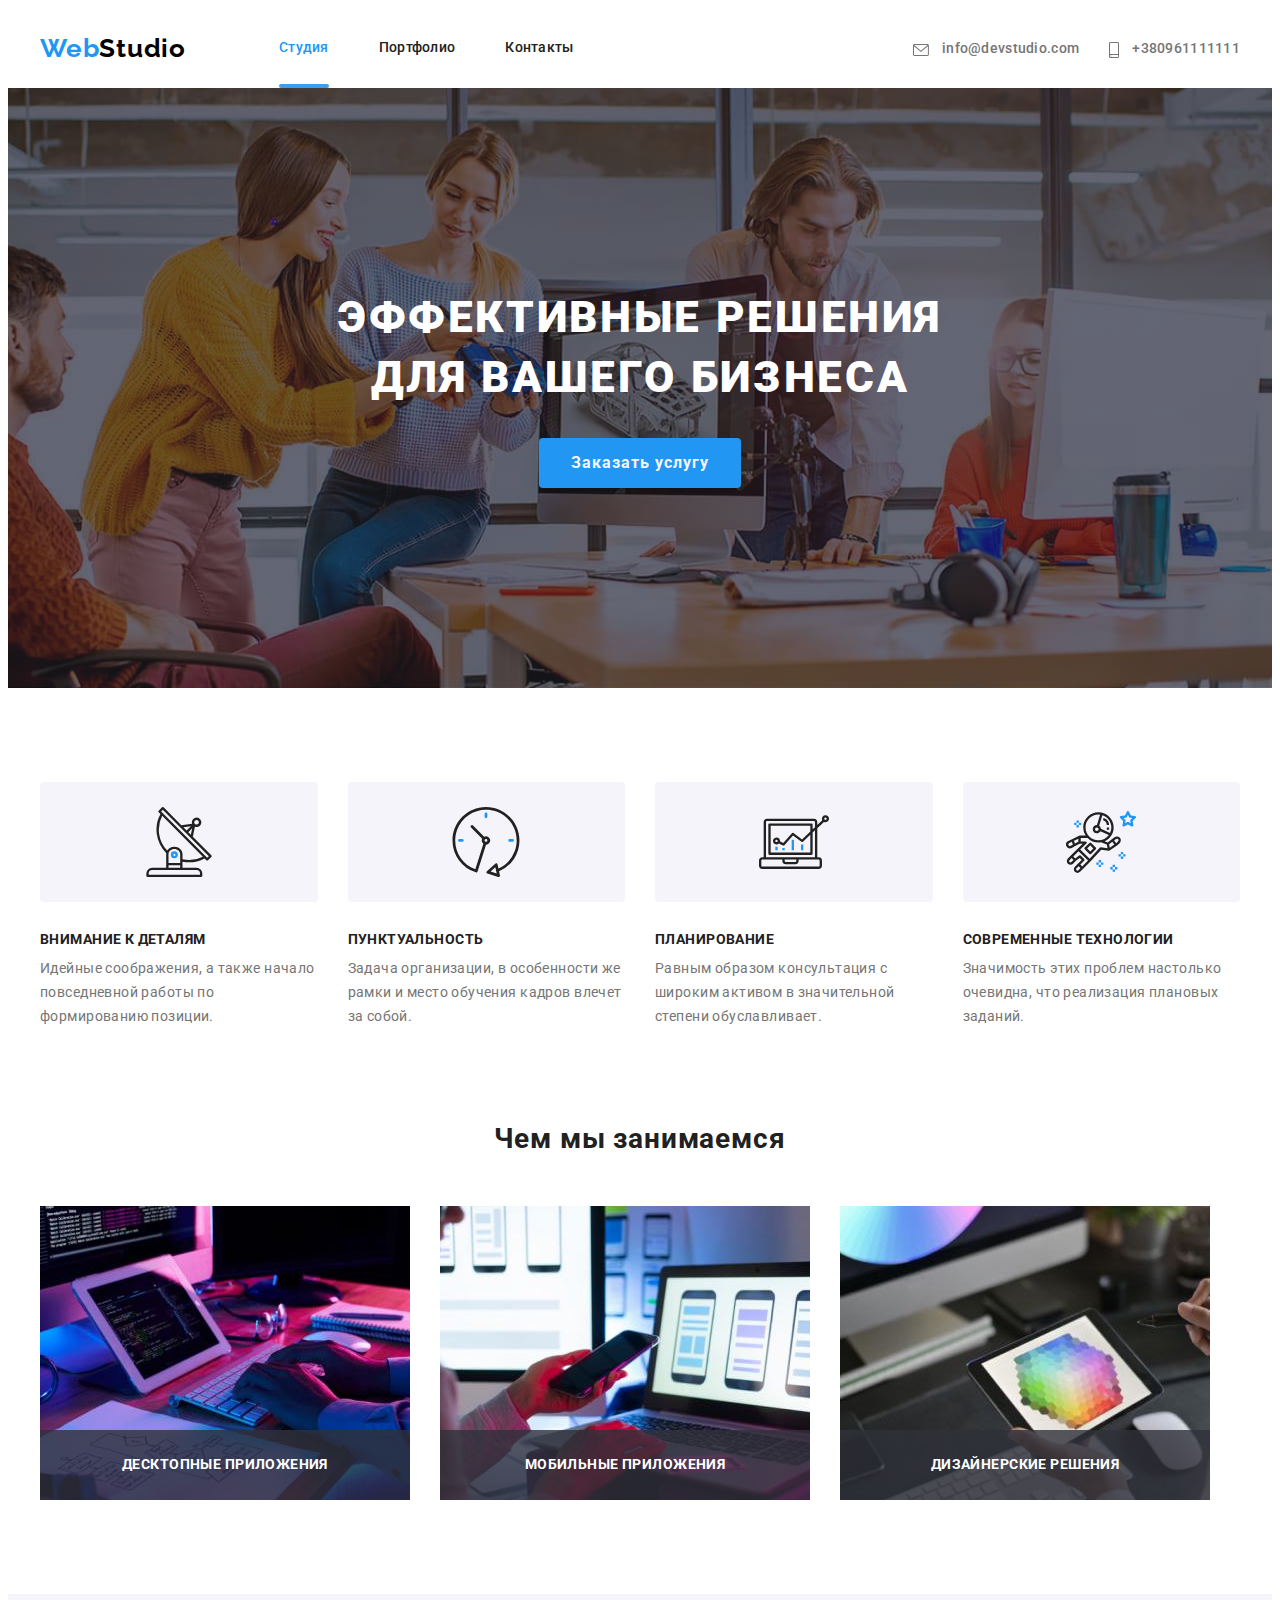
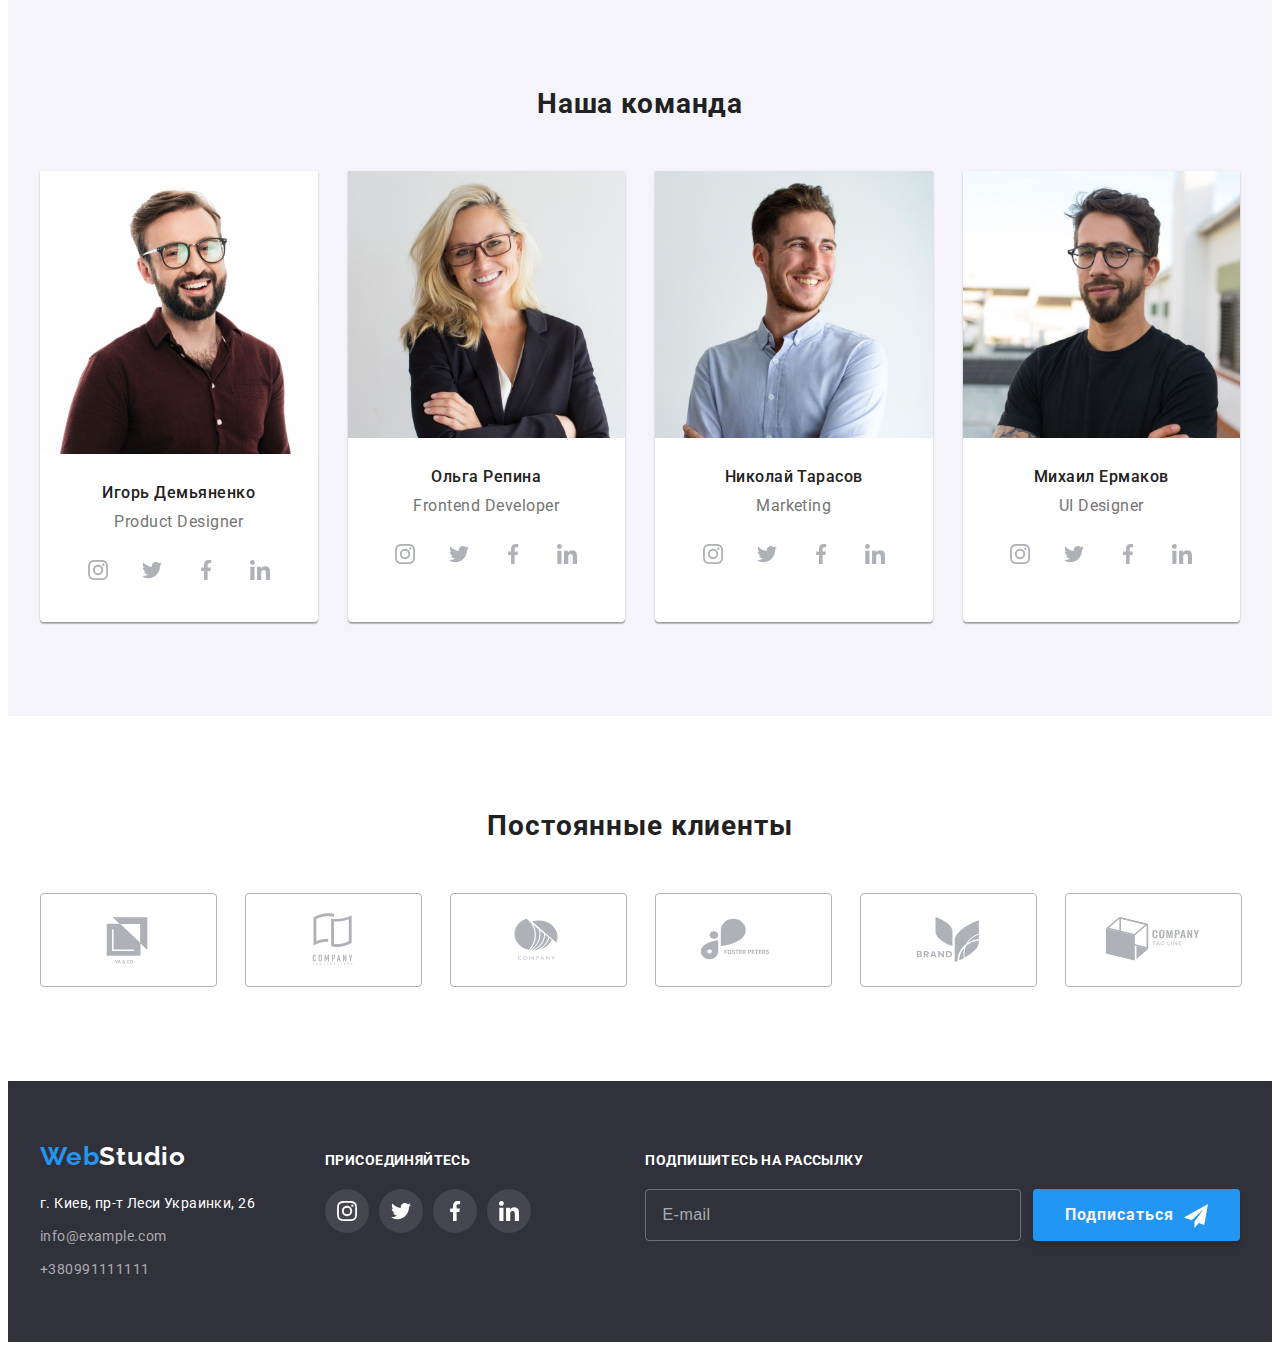
==== commit 939c4515: "edit" ====
--- a/index.html
+++ b/index.html
@@ -21,7 +21,7 @@
   <body>
     <header>
       <div class="container header__container">
-        <div class="header__menu">
+        <div class="header__mobile-wrapper">
           <a class="logo link" href=""><span class="logo__web">Web</span>Studio</a>
           <button type="button" class="open-nav">
             <svg width="40" height="40"><use href="images/icons.svg#menu-nav"></use></svg>
@@ -40,7 +40,7 @@
             </li>
           </ul>
         </nav>
-        <ul class="contacts list">
+        <ul class="contacts header__contacts list">
           <li class="contacts__item">
             <a class="contacts__link link" href="mailto:info@devstudio.com">
               <svg width="14px" height="10px" class="contacts__icon-first">
@@ -188,31 +188,31 @@
               <div class="team-list__item-wrapper">
                 <h3 class="team-list__item-name">Игорь Демьяненко</h3>
                 <p class="team-list__item-position">Product Designer</p>
-                <ul class="social-list list">
-                  <li class="social-list__item">
-                    <a href="" class="social-list__link">
-                      <svg width="20px" height="20px" class="social-list__icon">
+                <ul class="social-icons list">
+                  <li class="social-icons__item">
+                    <a href="" class="social-icons__link">
+                      <svg width="20px" height="20px" class="social-icons__icon">
                         <use href="./images/icons.svg#icon-instagram"></use>
                       </svg>
                     </a>
                   </li>
-                  <li class="social-list__item">
-                    <a href="" class="social-list__link">
-                      <svg width="20px" height="20px" class="social-list__icon">
+                  <li class="social-icons__item">
+                    <a href="" class="social-icons__link">
+                      <svg width="20px" height="20px" class="social-icons__icon">
                         <use href="./images/icons.svg#icon-twitter"></use>
                       </svg>
                     </a>
                   </li>
-                  <li class="social-list__item">
-                    <a href="" class="social-list__link">
-                      <svg width="20px" height="20px" class="social-list__icon">
+                  <li class="social-icons__item">
+                    <a href="" class="social-icons__link">
+                      <svg width="20px" height="20px" class="social-icons__icon">
                         <use href="./images/icons.svg#icon-facebook"></use>
                       </svg>
                     </a>
                   </li>
-                  <li class="social-list__item">
-                    <a href="" class="social-list__link">
-                      <svg width="20px" height="20px" class="social-list__icon">
+                  <li class="social-icons__item">
+                    <a href="" class="social-icons__link">
+                      <svg width="20px" height="20px" class="social-icons__icon">
                         <use href="./images/icons.svg#icon-linkedin"></use>
                       </svg>
                     </a>
@@ -236,31 +236,31 @@
               <div class="team-list__item-wrapper">
                 <h3 class="team-list__item-name">Ольга Репина</h3>
                 <p class="team-list__item-position">Frontend Developer</p>
-                <ul class="social-list list">
-                  <li class="social-list__item">
-                    <a href="" class="social-list__link">
-                      <svg width="20px" height="20px" class="social-list__icon">
+                <ul class="social-icons list">
+                  <li class="social-icons__item">
+                    <a href="" class="social-icons__link">
+                      <svg width="20px" height="20px" class="social-icons__icon">
                         <use href="./images/icons.svg#icon-instagram"></use>
                       </svg>
                     </a>
                   </li>
-                  <li class="social-list__item">
-                    <a href="" class="social-list__link">
-                      <svg width="20px" height="20px" class="social-list__icon">
+                  <li class="social-icons__item">
+                    <a href="" class="social-icons__link">
+                      <svg width="20px" height="20px" class="social-icons__icon">
                         <use href="./images/icons.svg#icon-twitter"></use>
                       </svg>
                     </a>
                   </li>
-                  <li class="social-list__item">
-                    <a href="" class="social-list__link">
-                      <svg width="20px" height="20px" class="social-list__icon">
+                  <li class="social-icons__item">
+                    <a href="" class="social-icons__link">
+                      <svg width="20px" height="20px" class="social-icons__icon">
                         <use href="./images/icons.svg#icon-facebook"></use>
                       </svg>
                     </a>
                   </li>
-                  <li class="social-list__item">
-                    <a href="" class="social-list__link">
-                      <svg width="20px" height="20px" class="social-list__icon">
+                  <li class="social-icons__item">
+                    <a href="" class="social-icons__link">
+                      <svg width="20px" height="20px" class="social-icons__icon">
                         <use href="./images/icons.svg#icon-linkedin"></use>
                       </svg>
                     </a>
@@ -284,31 +284,31 @@
               <div class="team-list__item-wrapper">
                 <h3 class="team-list__item-name">Николай Тарасов</h3>
                 <p class="team-list__item-position">Marketing</p>
-                <ul class="social-list list">
-                  <li class="social-list__item">
-                    <a href="" class="social-list__link">
-                      <svg width="20px" height="20px" class="social-list__icon">
+                <ul class="social-icons list">
+                  <li class="social-icons__item">
+                    <a href="" class="social-icons__link">
+                      <svg width="20px" height="20px" class="social-icons__icon">
                         <use href="./images/icons.svg#icon-instagram"></use>
                       </svg>
                     </a>
                   </li>
-                  <li class="social-list__item">
-                    <a href="" class="social-list__link">
-                      <svg width="20px" height="20px" class="social-list__icon">
+                  <li class="social-icons__item">
+                    <a href="" class="social-icons__link">
+                      <svg width="20px" height="20px" class="social-icons__icon">
                         <use href="./images/icons.svg#icon-twitter"></use>
                       </svg>
                     </a>
                   </li>
-                  <li class="social-list__item">
-                    <a href="" class="social-list__link">
-                      <svg width="20px" height="20px" class="social-list__icon">
+                  <li class="social-icons__item">
+                    <a href="" class="social-icons__link">
+                      <svg width="20px" height="20px" class="social-icons__icon">
                         <use href="./images/icons.svg#icon-facebook"></use>
                       </svg>
                     </a>
                   </li>
-                  <li class="social-list__item">
-                    <a href="" class="social-list__link">
-                      <svg width="20px" height="20px" class="social-list__icon">
+                  <li class="social-icons__item">
+                    <a href="" class="social-icons__link">
+                      <svg width="20px" height="20px" class="social-icons__icon">
                         <use href="./images/icons.svg#icon-linkedin"></use>
                       </svg>
                     </a>
@@ -332,31 +332,31 @@
               <div class="team-list__item-wrapper">
                 <h3 class="team-list__item-name">Михаил Ермаков</h3>
                 <p class="team-list__item-position">UI Designer</p>
-                <ul class="social-list list">
-                  <li class="social-list__item">
-                    <a href="" class="social-list__link">
-                      <svg width="20px" height="20px" class="social-list__icon">
+                <ul class="social-icons list">
+                  <li class="social-icons__item">
+                    <a href="" class="social-icons__link">
+                      <svg width="20px" height="20px" class="social-icons__icon">
                         <use href="./images/icons.svg#icon-instagram"></use>
                       </svg>
                     </a>
                   </li>
-                  <li class="social-list__item">
-                    <a href="" class="social-list__link">
-                      <svg width="20px" height="20px" class="social-list__icon">
+                  <li class="social-icons__item">
+                    <a href="" class="social-icons__link">
+                      <svg width="20px" height="20px" class="social-icons__icon">
                         <use href="./images/icons.svg#icon-twitter"></use>
                       </svg>
                     </a>
                   </li>
-                  <li class="social-list__item">
-                    <a href="" class="social-list__link">
-                      <svg width="20px" height="20px" class="social-list__icon">
+                  <li class="social-icons__item">
+                    <a href="" class="social-icons__link">
+                      <svg width="20px" height="20px" class="social-icons__icon">
                         <use href="./images/icons.svg#icon-facebook"></use>
                       </svg>
                     </a>
                   </li>
-                  <li class="social-list__item">
-                    <a href="" class="social-list__link">
-                      <svg width="20px" height="20px" class="social-list__icon">
+                  <li class="social-icons__item">
+                    <a href="" class="social-icons__link">
+                      <svg width="20px" height="20px" class="social-icons__icon">
                         <use href="./images/icons.svg#icon-linkedin"></use>
                       </svg>
                     </a>
@@ -443,31 +443,31 @@
           </div>
           <div class="footer__join-us">
             <h2 class="footer__title">ПРИСОЕДИНЯЙТЕСЬ</h2>
-            <ul class="social-list list">
-              <li class="social-list__item">
-                <a href="" class="social-list__link social-list__link--background">
-                  <svg width="20px" height="20px" class="social-list__icon">
+            <ul class="social-icons list">
+              <li class="social-icons__item">
+                <a href="" class="social-icons__link social-icons__link--background">
+                  <svg width="20px" height="20px" class="social-icons__icon">
                     <use href="./images/icons.svg#icon-instagram"></use>
                   </svg>
                 </a>
               </li>
-              <li class="social-list__item">
-                <a href="" class="social-list__link social-list__link--background">
-                  <svg width="20px" height="20px" class="social-list__icon">
+              <li class="social-icons__item">
+                <a href="" class="social-icons__link social-icons__link--background">
+                  <svg width="20px" height="20px" class="social-icons__icon">
                     <use href="./images/icons.svg#icon-twitter"></use>
                   </svg>
                 </a>
               </li>
-              <li class="social-list__item">
-                <a href="" class="social-list__link social-list__link--background">
-                  <svg width="20px" height="20px" class="social-list__icon">
+              <li class="social-icons__item">
+                <a href="" class="social-icons__link social-icons__link--background">
+                  <svg width="20px" height="20px" class="social-icons__icon">
                     <use href="./images/icons.svg#icon-facebook"></use>
                   </svg>
                 </a>
               </li>
-              <li class="social-list__item">
-                <a href="" class="social-list__link social-list__link--background">
-                  <svg width="20px" height="20px" class="social-list__icon">
+              <li class="social-icons__item">
+                <a href="" class="social-icons__link social-icons__link--background">
+                  <svg width="20px" height="20px" class="social-icons__icon">
                     <use href="./images/icons.svg#icon-linkedin"></use>
                   </svg>
                 </a>
@@ -565,27 +565,34 @@
             <a class="mob-menu-nav__link link" href="">Контакты</a>
           </li>
         </ul>
-        <div class="mob-menu-bot">
-          <ul class="mob-menu-bot__contacts list">
-            <li class="mob-menu-bot__contacts-item">
-              <a class="mob-menu-bot__contacts-tel link" href="tel:+380961111111"> +380961111111 </a>
-            </li>
-            <li class="mob-menu-bot__contacts-item">
-              <a class="mob-menu-bot__contacts-mailo link" href="mailto:info@devstudio.com"> info@devstudio.com </a>
+        <div>
+          <ul class="contacts list">
+            <li class="contacts__item">
+              <a
+                class="contacts__link contacts__link--big-size contacts__link--accent-color link"
+                href="tel:+380961111111"
+              >
+                +380961111111
+              </a>
+            </li>
+            <li class="contacts__item">
+              <a class="contacts__link contacts__link--medium-size link" href="mailto:info@devstudio.com">
+                info@devstudio.com
+              </a>
             </li>
           </ul>
-          <ul class="mob-menu-bot__list list">
-            <li class="mob-menu-bot__item">
-              <a href="" class="link mob-menu-bot__link">Instagram</a>
-            </li>
-            <li class="mob-menu-bot__item">
-              <a href="" class="link mob-menu-bot__link">Twitter</a>
-            </li>
-            <li class="mob-menu-bot__item">
-              <a href="" class="link mob-menu-bot__link">Facebook</a>
-            </li>
-            <li class="mob-menu-bot__item">
-              <a href="" class="link mob-menu-bot__link">LinkedIn</a>
+          <ul class="social-text-links list">
+            <li class="social-text-links__item">
+              <a href="" class="link social-text-links__link">Instagram</a>
+            </li>
+            <li class="social-text-links__item">
+              <a href="" class="link social-text-links__link">Twitter</a>
+            </li>
+            <li class="social-text-links__item">
+              <a href="" class="link social-text-links__link">Facebook</a>
+            </li>
+            <li class="social-text-links__item">
+              <a href="" class="link social-text-links__link">LinkedIn</a>
             </li>
           </ul>
         </div>
--- a/css/main.min.css
+++ b/css/main.min.css
@@ -1,2 +1,2 @@
-.primary-button,.secondary-button{cursor:pointer;font-family:inherit;font-size:16px;border-radius:4px;border:none}.subscribe__input,.subscribe__input::placeholder{font-weight:400;font-size:16px}.textarea-field__input:focus::placeholder,.checkbox-field__label,.checkbox-field__agreement{font-weight:400;font-size:12px}.section__title{font-weight:700;font-size:28px}.section__title,.secondary-button,.action-list__overlay-text,.team-list__item-name,.team-list__item-position,.modal__title{text-align:center;letter-spacing:0.03em}body{font-family:'Roboto', sans-serif;color:#757575;background:#fff}.list{list-style:none}.link{text-decoration:none}img{width:100%;display:flex;height:auto}.container{max-width:100%;padding:0 15px;margin:0 auto}@media screen and (min-width: 480px){.container{max-width:480px}}@media screen and (min-width: 768px){.container{max-width:768px}}@media screen and (min-width: 1200px){.container{max-width:1200px}}.label{font-weight:400;font-size:12px;line-height:1.16;letter-spacing:0.01em;color:#757575;display:block;margin-bottom:4px}.visually-hidden{position:absolute;white-space:nowrap;width:1px;height:1px;overflow:hidden;border:0;padding:0;clip:rect(0 0 0 0);clip-path:inset(50%);margin:-1px}.is-hidden{visibility:hidden;opacity:0;pointer-events:none}p,h1,h2,h3,h4,h5,h6{margin:0}ul{margin:0;padding:0}.address{margin-top:20px;font-style:normal}.section{padding-top:60px;padding-bottom:60px}@media screen and (min-width: 1200px){.section{padding-top:94px;padding-bottom:94px}}.section__title{line-height:1.17;margin-bottom:30px;color:#212121}@media screen and (min-width: 1200px){.section__title{margin-bottom:50px}}.primary-button{font-weight:700;line-height:1.87;letter-spacing:0.06em;background:#2196f3;color:#f5f4fa;padding:10px 32px;display:block;margin:0 auto;min-width:200px;box-shadow:0px 4px 4px rgba(0,0,0,0.15)}.secondary-button{font-weight:500;line-height:1.62;color:#212121;padding:6px 22px;transition:color 250ms cubic-bezier(0.4, 0, 0.2, 1),background 250ms cubic-bezier(0.4, 0, 0.2, 1),box-shadow 250ms cubic-bezier(0.4, 0, 0.2, 1)}.secondary-button:focus,.secondary-button:hover{color:#f5f4fa;background:#2196f3;box-shadow:0px 1px 1px rgba(0,0,0,0.12),0px 4px 4px rgba(0,0,0,0.06),1px 4px 6px rgba(0,0,0,0.16)}.primary-button__icon{vertical-align:middle;margin-left:10px}.close-btn{cursor:pointer;position:absolute;top:14px;right:14px;width:30px;height:30px;background:#fff;border:1px solid rgba(0,0,0,0.1);box-sizing:border-box;border-radius:50%;display:flex;align-items:center;justify-content:center}.close-btn__icon{transition:fill 250ms cubic-bezier(0.4, 0, 0.2, 1)}.close-btn__icon:hover,.close-btn__icon:focus{fill:#2196f3}.open-nav{border:none;background-color:transparent;padding:0;margin:0;transition:fill 250ms cubic-bezier(0.4, 0, 0.2, 1)}@media screen and (min-width: 768px){.open-nav{display:none}}.open-nav:focus,.open-nav:hover{fill:#2196f3}.mob-menu__close-nav{border:none;background-color:transparent;padding:0;position:absolute;right:15px;top:10px;margin-left:auto;display:block;transition:fill 250ms cubic-bezier(0.4, 0, 0.2, 1)}@media screen and (min-width: 768px){.mob-menu__close-nav{display:none}}.mob-menu__close-nav:focus,.mob-menu__close-nav:hover{fill:#2196f3}.logo{font-family:Raleway;font-weight:700;font-size:24px;line-height:1.16;letter-spacing:0.03em;color:#000}@media screen and (min-width: 1200px){.logo{font-weight:700;font-size:26px;line-height:1.19}}.logo__web{color:#2196f3}.logo--secondary{color:#fff;text-align:center}.mob-menu{position:fixed;background:#ffffff;width:100vw;height:100vh;top:0;left:0;z-index:5}.mob-menu .mob-menu__container{padding:48px 40px;display:flex;flex-direction:column;justify-content:space-between;height:100%}@media screen and (min-width: 768px){.mob-menu{display:none}}.mob-menu-nav__item:not(:last-child){margin-bottom:32px}.mob-menu-nav__item{font-weight:500;font-size:40px;line-height:1.175;letter-spacing:0.02em;color:#212121}.mob-menu-nav__link{font-weight:500;font-size:40px;line-height:1.17;letter-spacing:0.02em;color:#212121}.mob-menu-nav__link:focus,.mob-menu-nav__link:hover{color:#2196f3}.mob-menu-nav__link--active{color:#2196f3}.mob-menu-bot__contacts{margin-bottom:64px}.mob-menu-bot__contacts-item:not(:last-child){margin-bottom:32px}.mob-menu-bot__list{display:flex}.mob-menu-bot__contacts-tel{font-weight:500;font-size:34px;line-height:1.176;letter-spacing:0.02em;color:#2196f3}.mob-menu-bot__contacts-mailo{font-weight:500;font-size:24px;line-height:1.166;letter-spacing:0.02em;color:#757575}.mob-menu-bot__item:not(:last-child){margin-right:20px}.mob-menu-bot__link{font-weight:500;font-size:18px;line-height:1.22;letter-spacing:0.02em;color:#2196f3;border-right:1px solid rgba(33,33,33,0.2);transform:rotate(90deg);padding-right:10px}.navigation{display:flex}@media screen and (max-width: 767px){.navigation{display:none}}@media screen and (min-width: 768px){.navigation{margin-left:88px}}@media screen and (min-width: 1200px){.navigation{margin-left:93px}}.navigation__list{display:flex}.navigation__item:not(:last-child){margin-right:50px}.navigation__link{font-weight:500;font-size:14px;line-height:1.14;padding:32px 0;letter-spacing:0.02em;color:#212121;display:block;transition:color 250ms cubic-bezier(0.4, 0, 0.2, 1);position:relative}.navigation__link:hover,.navigation__link:focus{color:#2196f3}.navigation__link--active{color:#2196f3}.navigation__link--active::after{content:'';width:100%;height:4px;border-radius:2px;background-color:rgba(33,150,243,0.902);position:absolute;left:0;bottom:0;color:#2196f3}.contacts{margin-left:auto}@media screen and (max-width: 767px){.contacts{display:none}}@media screen and (min-width: 1200px){.contacts{display:flex}}.contacts__item{color:#757575}@media screen and (min-width: 1200px){.contacts__item:not(:last-child){margin-right:30px}}@media screen and (min-width: 768px) and (max-width: 1199px){.contacts__item:not(:last-child){margin-bottom:10px}}.contacts__link{font-weight:500;font-size:14px;line-height:1.14;letter-spacing:0.02em;color:#757575;transition:color 250ms cubic-bezier(0.4, 0, 0.2, 1)}.contacts__link:hover,.contacts__link:focus{color:#2196f3}@media screen and (max-width: 1199px){.contacts__link{font-weight:500;font-size:12px;line-height:1.16}}.contacts__icon{margin-right:10px;fill:currentColor;vertical-align:middle}@media screen and (max-width: 1199px){.contacts__icon{display:none}}@media screen and (min-width: 768px) and (max-width: 1199px){.contacts__icon-first{margin-right:8px;fill:currentColor;vertical-align:middle}}@media screen and (min-width: 1200px){.contacts__icon-first{display:none}}.second-contacts__map-link{font-size:14px;line-height:1.71;letter-spacing:0.03em;color:#fff;transition:color 250ms cubic-bezier(0.4, 0, 0.2, 1)}.second-contacts__map-link:hover,.second-contacts__map-link:focus{color:#2196f3}.second-contacts__link{font-size:14px;line-height:1.71;letter-spacing:0.03em;color:rgba(255,255,255,0.6);transition:color 250ms cubic-bezier(0.4, 0, 0.2, 1)}.second-contacts__link:hover,.second-contacts__link:focus{color:#2196f3}.second-contacts__item:not(:last-child){margin-bottom:9px}.social-list{display:flex;justify-content:center}.social-list__item{width:44px;height:44px}.social-list__item:not(:last-child){margin-right:10px}.social-list__link{width:100%;height:44px;border-radius:50%;display:flex;align-items:center;justify-content:center;background-color:#fff;color:#afb1b8;transition:color 250ms cubic-bezier(0.4, 0, 0.2, 1),background-color 250ms cubic-bezier(0.4, 0, 0.2, 1)}.social-list__link:hover,.social-list__link:focus{background-color:#2196f3;color:#fff}.social-list__icon{fill:currentColor}.social-list__link--background{background:rgba(255,255,255,0.1);color:#fff}.header{border-bottom:1px solid #ececec}.header__container{align-items:center;justify-content:center}@media screen and (min-width: 768px){.header__container{display:flex}}.header__menu{display:flex}@media screen and (max-width: 767px){.header__menu{justify-content:space-between;align-items:center;padding:10px 15px}}.hero{padding:200px 0;height:600px;max-width:1600px;margin:auto;background-color:#30313b;background-image:linear-gradient(rgba(47,48,58,0.4), rgba(47,48,58,0.4)),url(../images/bg-hero-mob-1x.jpg);background-repeat:no-repeat;background-position:center;background-size:cover}@media screen and (max-width: 1199px){.hero{padding-top:118px}}@media (min-device-pixel-ratio: 2), (min-resolution: 192dpi), (min-resolution: 2dppx){.hero{background-image:linear-gradient(rgba(47,48,58,0.4), rgba(47,48,58,0.4)),url(../images/bg-hero-mob-2x.jpg)}}@media screen and (min-width: 768px){.hero{background-image:linear-gradient(rgba(47,48,58,0.4), rgba(47,48,58,0.4)),url(../images/bg-hero-tab-1x.jpg)}}@media screen and (min-width: 768px) and (min-device-pixel-ratio: 2), screen and (min-width: 768px) and (min-resolution: 192dpi), screen and (min-width: 768px) and (min-resolution: 2dppx){.hero{background-image:linear-gradient(rgba(47,48,58,0.4), rgba(47,48,58,0.4)),url(../images/bg-hero-tab-2x.jpg)}}@media screen and (min-width: 1200px){.hero{background-image:linear-gradient(rgba(47,48,58,0.4), rgba(47,48,58,0.4)),url(../images/bg-hero-1x.jpg)}}@media screen and (min-width: 1200px) and (min-device-pixel-ratio: 2), screen and (min-width: 1200px) and (min-resolution: 192dpi), screen and (min-width: 1200px) and (min-resolution: 2dppx){.hero{background-image:linear-gradient(rgba(47,48,58,0.4), rgba(47,48,58,0.4)),url(../images/bg-hero-2x.jpg)}}.hero__title{letter-spacing:0.06em;text-transform:uppercase;color:#fff;text-align:center;margin-bottom:30px}@media screen and (max-width: 1199px){.hero__title{font-weight:900;font-size:26px;line-height:1.61}}@media screen and (min-width: 1200px){.hero__title{font-weight:900;font-size:44px;line-height:1.36}}.qualities{display:flex;flex-wrap:wrap;margin-bottom:-30px}@media screen and (min-width: 768px){.qualities{margin-left:-30px}}.qualities__item{width:100%;margin-bottom:30px}@media screen and (min-width: 768px){.qualities__item{width:calc(100% / 2 - 30px);margin-left:30px}}@media screen and (min-width: 1200px){.qualities__item{width:calc(100% / 4 - 30px);margin-left:30px}}.qualities__title{font-weight:700;font-size:14px;line-height:1.14;letter-spacing:0.03em;text-transform:uppercase;color:#212121;margin-bottom:10px}@media screen and (max-width: 767px){.qualities__title{text-align:center}}.qualities__paragraph{font-weight:400;font-size:14px;line-height:1.71;letter-spacing:0.03em;color:#757575}.qualities__icon-wrapper{width:100%;padding-bottom:25px;padding-top:25px;background:#f5f4fa;border-radius:4px;display:flex;margin-bottom:30px;justify-content:center}.qualities__icon{display:flex;justify-items:center}.action{padding-top:0px}@media screen and (max-width: 1199px){.action{display:none}}.action-list{display:flex}.action-list__item{position:relative}.action-list__item:not(:last-child){margin-right:30px}.action-list__overlay-text{font-weight:700;font-size:14px;line-height:1.14;text-transform:uppercase;color:#fff}.action-list__overlay{position:absolute;bottom:0;left:0;width:100%;padding:27px 0;background:rgba(48,49,59,0.8)}.team{background:#f5f4fa}.team-list{display:flex;flex-wrap:wrap;margin-bottom:-30px}@media screen and (min-width: 768px){.team-list{margin-left:-30px}}.team-list__item{background:#fff;box-shadow:0px 1px 3px rgba(0,0,0,0.12),0px 1px 1px rgba(0,0,0,0.14),0px 2px 1px rgba(0,0,0,0.2);border-radius:0px 0px 4px 4px;margin-bottom:30px}@media screen and (min-width: 768px){.team-list__item{width:calc(100% / 2 - 30px);margin-left:30px}}@media screen and (min-width: 1200px){.team-list__item{width:calc(100% / 4 - 30px);margin-left:30px}}.team-list__item-wrapper{padding:30px 24px}.team-list__item-name{font-weight:500;font-size:16px;line-height:1.18;color:#212121;margin-bottom:10px}.team-list__item-position{font-size:16px;line-height:1.18;color:#757575;margin-bottom:16px}.clients{display:flex;flex-wrap:wrap;margin-left:-30px;margin-bottom:-30px}.clients__item{color:#afb1b8;margin-bottom:30px;width:calc(100% / 2 - 30px);margin-left:30px}@media screen and (min-width: 768px){.clients__item{width:calc(100% / 3 - 30px)}}@media screen and (min-width: 768px){.clients__item{width:calc(100% / 3 - 30px)}}@media screen and (min-width: 1200px){.clients__item{width:calc(100% / 6 - 30px)}}.clients__link{width:100%;color:#afb1b8;padding-bottom:16px;padding-top:16px;border-radius:4px;display:flex;justify-content:center;border:1px solid #afb1b8;transition:color 250ms cubic-bezier(0.4, 0, 0.2, 1),border 250ms cubic-bezier(0.4, 0, 0.2, 1)}.clients__link:hover,.clients__link:focus{border:1px solid #2196f3;color:#2196f3}.clients__icon{fill:currentColor}@media screen and (min-width: 1200px){.subscribe{display:flex}}.subscribe__input{max-width:450px;width:100%;background-color:transparent;border:1px solid rgba(255,255,255,0.3);border-radius:4px;padding:15px 0px 15px 16px;line-height:1.25;align-items:center;justify-content:center;letter-spacing:0.03em;color:rgba(255,255,255,0.6);outline:none}@media screen and (max-width: 1199px){.subscribe__input{display:block;margin:0 auto;margin-bottom:20px}}.subscribe__input::placeholder{line-height:1.25;display:flex;align-items:center;letter-spacing:0.03em;color:rgba(255,255,255,0.6)}@media screen and (min-width: 1200px){.subscribe__input{display:flex;margin-right:12px;width:358px}}.footer{width:100%;background-color:#30313b;padding:60px 0}@media screen and (min-width: 768px) and (max-width: 1199px){.footer__container--wrapper{display:flex;align-items:baseline;margin-bottom:60px;padding-left:61px;padding-right:74px}}@media screen and (min-width: 1200px){.footer__container--wrapper{display:flex}}@media screen and (max-width: 767px){.footer__address-wrapper{margin-bottom:60px}}@media screen and (max-width: 1199px){.footer__address-wrapper{text-align:center;display:block;justify-content:center;align-items:center}}@media screen and (min-width: 1200px){.footer__address-wrapper{margin-right:70px}}.footer__title{font-weight:700;font-size:14px;line-height:1.14;letter-spacing:0.03em;text-transform:uppercase;color:#fff;margin-bottom:20px}@media screen and (max-width: 1199px){.footer__title{text-align:center}}.footer__join-us{display:block}@media screen and (min-width: 768px) and (max-width: 1199px){.footer__join-us{margin-left:auto;margin-top:5px}}@media screen and (max-width: 767px){.footer__join-us{margin-bottom:60px}}@media screen and (min-width: 1200px){.footer__join-us{margin-top:12px}}@media screen and (min-width: 1200px){.footer__container{display:flex;align-items:baseline}}@media screen and (min-width: 1200px){.footer__subscription{margin-top:12px;margin-left:auto}}.filter{display:flex;flex-wrap:wrap;justify-content:left;margin-top:-15px;margin-bottom:40px}@media screen and (min-width: 768px){.filter{margin-bottom:30px;justify-content:center}}.filter__item{margin-right:8px;margin-top:15px}.portfolio{display:flex;flex-wrap:wrap;margin-bottom:-30px}@media screen and (min-width: 768px){.portfolio{margin-left:-30px}}.portfolio__type{border:1px solid #eee;padding:20px 24px;flex-grow:1}.portfolio__item{width:100%;margin-bottom:30px;transition:box-shadow 250ms cubic-bezier(0.4, 0, 0.2, 1)}.portfolio__item:hover .portfolio__item-overlay{transform:translateY(0)}.portfolio__item:hover,.portfolio__item:focus{box-shadow:0px 1px 1px rgba(0,0,0,0.12),0px 4px 4px rgba(0,0,0,0.06),1px 4px 6px rgba(0,0,0,0.16)}@media screen and (min-width: 768px){.portfolio__item{width:calc(100% / 2 - 30px);margin-left:30px;display:flex;flex-direction:column}}@media screen and (min-width: 1200px){.portfolio__item{width:calc(100% / 3 - 30px);margin-left:30px}}.portfolio__title{font-weight:700;font-size:18px;line-height:2;letter-spacing:0.06em;color:#212121;margin-bottom:4px}.portfolio__paragraph{font-weight:400;font-size:16px;line-height:1.87;letter-spacing:0.03em;color:#757575}.portfolio__item-wrapper{position:relative;overflow:hidden}.portfolio__item-text{font-weight:400;font-size:18px;line-height:1.56;letter-spacing:0.03em;color:#fff}.portfolio__item-overlay{position:absolute;padding:63px 24px;height:100%;top:0;left:0;transform:translateY(100%);transition:transform 250ms cubic-bezier(0.4, 0, 0.2, 1);background:rgba(33,150,243,0.902)}.backdrop{width:100vw;height:100vh;background-color:rgba(0,0,0,0.2);position:fixed;top:0;left:0;transition:opacity 500ms, visibility 500ms}@media screen and (max-width: 1199px){.backdrop{padding:93px 15px 94px 15px}}.backdrop.is-hidden .modal{transform:translate(-50%, -50%);transition:transform 250ms cubic-bezier(0.4, 0, 0.2, 1)}.modal{width:450px;min-height:609px;background-color:#fff;box-shadow:0px 1px 3px rgba(0,0,0,0.12),0px 1px 1px rgba(0,0,0,0.14),0px 2px 1px rgba(0,0,0,0.2);border-radius:4px;position:absolute;top:50%;left:50%;padding:40px;transition:transform 250ms cubic-bezier(0.4, 0, 0.2, 1);transform:translate(-50%, -50%)}@media screen and (min-width: 1200px){.modal{width:528px;min-height:581px}}.modal__title{font-weight:700;font-size:20px;line-height:1.5;color:#212121;margin-bottom:12px}@media screen and (min-width: 1200px){.modal__title{font-weight:700;font-size:20px;line-height:1.15}}.input-field{margin-bottom:10px}.input-field__absolute-wrapper{position:relative}.input-field__input{width:100%;height:40px;border:1px solid rgba(33,33,33,0.2);box-sizing:border-box;border-radius:4px;padding-left:42px;background-color:transparent;outline:none;transition:border-color 250ms cubic-bezier(0.4, 0, 0.2, 1)}.input-field__input:focus{border-color:#2196f3}.input-field__input:focus+.input-field__icon{fill:#2196f3}.input-field__icon{position:absolute;top:50%;left:0;transform:translateY(-50%);margin-left:12px;transition:fill 250ms cubic-bezier(0.4, 0, 0.2, 1)}.textarea-field{margin-bottom:20px;display:flex;flex-direction:column}.textarea-field__input{width:100%;height:120px;border:1px solid rgba(33,33,33,0.2);box-sizing:border-box;border-radius:4px;padding:12px 16px;background-color:transparent;resize:none;outline:none;transition:border-color 250ms cubic-bezier(0.4, 0, 0.2, 1)}.textarea-field__input:focus{border-color:#2196f3}.textarea-field__input:focus::placeholder{line-height:1.14;letter-spacing:0.01em;color:rgba(117,117,117,0.5)}@media screen and (max-width: 1199px){.textarea-field__input:focus::placeholder{font-size:14px;line-height:16px}}.checkbox-field{margin-bottom:30px;align-items:center;justify-content:center}.checkbox-field__label{line-height:1.16;letter-spacing:0.03em;color:#757575;margin-bottom:30px;display:flex}@media screen and (min-width: 1200px){.checkbox-field__label{font-size:14px;line-height:1.71}}.checkbox-field__label span{width:16px;height:15px;border:2px solid #212121;border-radius:2px;margin-right:8px;display:flex}.checkbox-field__input:checked+.checkbox-field__label span{background-color:#2196f3;border:none}.checkbox-field__agreement{line-height:1.16;letter-spacing:0.03em;color:#2196f3}
+.primary-button,.secondary-button{cursor:pointer;font-family:inherit;font-size:16px;border-radius:4px;border:none}.subscribe__input,.subscribe__input::placeholder{font-weight:400;font-size:16px}.textarea-field__input:focus::placeholder,.checkbox-field__label,.checkbox-field__agreement{font-weight:400;font-size:12px}.section__title{font-weight:700;font-size:28px}.section__title,.secondary-button,.action-list__overlay-text,.team-list__item-name,.team-list__item-position,.modal__title{text-align:center;letter-spacing:0.03em}body{font-family:'Roboto', sans-serif;color:#757575;background:#fff}.list{list-style:none}.link{text-decoration:none}img{width:100%;display:flex;height:auto}.container{max-width:100%;padding:0 15px;margin:0 auto}@media screen and (min-width: 480px){.container{max-width:480px}}@media screen and (min-width: 768px){.container{max-width:768px}}@media screen and (min-width: 1200px){.container{max-width:1200px}}.label{font-weight:400;font-size:12px;line-height:1.16;letter-spacing:0.01em;color:#757575;display:block;margin-bottom:4px}.visually-hidden{position:absolute;white-space:nowrap;width:1px;height:1px;overflow:hidden;border:0;padding:0;clip:rect(0 0 0 0);clip-path:inset(50%);margin:-1px}.is-hidden{visibility:hidden;opacity:0;pointer-events:none}p,h1,h2,h3,h4,h5,h6{margin:0}ul{margin:0;padding:0}.address{margin-top:20px;font-style:normal}.section{padding-top:60px;padding-bottom:60px}@media screen and (min-width: 1200px){.section{padding-top:94px;padding-bottom:94px}}.section__title{line-height:1.17;margin-bottom:30px;color:#212121}@media screen and (min-width: 1200px){.section__title{margin-bottom:50px}}.primary-button{font-weight:700;line-height:1.87;letter-spacing:0.06em;background:#2196f3;color:#f5f4fa;padding:10px 32px;display:block;margin:0 auto;min-width:200px;box-shadow:0px 4px 4px rgba(0,0,0,0.15)}.secondary-button{font-weight:500;line-height:1.62;color:#212121;padding:6px 22px;transition:color 250ms cubic-bezier(0.4, 0, 0.2, 1),background 250ms cubic-bezier(0.4, 0, 0.2, 1),box-shadow 250ms cubic-bezier(0.4, 0, 0.2, 1)}.secondary-button:focus,.secondary-button:hover{color:#f5f4fa;background:#2196f3;box-shadow:0px 1px 1px rgba(0,0,0,0.12),0px 4px 4px rgba(0,0,0,0.06),1px 4px 6px rgba(0,0,0,0.16)}.primary-button__icon{vertical-align:middle;margin-left:10px}.close-btn{cursor:pointer;position:absolute;top:14px;right:14px;width:30px;height:30px;background:#fff;border:1px solid rgba(0,0,0,0.1);box-sizing:border-box;border-radius:50%;display:flex;align-items:center;justify-content:center}.close-btn__icon{transition:fill 250ms cubic-bezier(0.4, 0, 0.2, 1)}.close-btn__icon:hover,.close-btn__icon:focus{fill:#2196f3}.open-nav{border:none;background-color:transparent;padding:0;margin:0;transition:fill 250ms cubic-bezier(0.4, 0, 0.2, 1)}@media screen and (min-width: 768px){.open-nav{display:none}}.open-nav:focus,.open-nav:hover{fill:#2196f3}.mob-menu__close-nav{border:none;background-color:transparent;padding:0;position:absolute;right:15px;top:10px;margin-left:auto;display:block;transition:fill 250ms cubic-bezier(0.4, 0, 0.2, 1)}@media screen and (min-width: 768px){.mob-menu__close-nav{display:none}}.mob-menu__close-nav:focus,.mob-menu__close-nav:hover{fill:#2196f3}.logo{font-family:Raleway;font-weight:700;font-size:24px;line-height:1.16;letter-spacing:0.03em;color:#000}@media screen and (min-width: 1200px){.logo{font-weight:700;font-size:26px;line-height:1.19}}.logo__web{color:#2196f3}.logo--secondary{color:#fff;text-align:center}.mob-menu{position:fixed;background:#ffffff;width:100vw;height:100vh;top:0;left:0;z-index:5}.mob-menu .mob-menu__container{padding:48px 40px;display:flex;flex-direction:column;justify-content:space-between;height:100%}@media screen and (min-width: 768px){.mob-menu{display:none}}.mob-menu-nav__item:not(:last-child){margin-bottom:32px}.mob-menu-nav__item{font-weight:500;font-size:40px;line-height:1.175;letter-spacing:0.02em;color:#212121}.mob-menu-nav__link{font-weight:500;font-size:40px;line-height:1.17;letter-spacing:0.02em;color:#212121}.mob-menu-nav__link:focus,.mob-menu-nav__link:hover{color:#2196f3}.mob-menu-nav__link--active{color:#2196f3}.navigation{display:flex}@media screen and (max-width: 767px){.navigation{display:none}}@media screen and (min-width: 768px){.navigation{margin-left:88px}}@media screen and (min-width: 1200px){.navigation{margin-left:93px}}.navigation__list{display:flex}.navigation__item:not(:last-child){margin-right:50px}.navigation__link{font-weight:500;font-size:14px;line-height:1.14;padding:32px 0;letter-spacing:0.02em;color:#212121;display:block;transition:color 250ms cubic-bezier(0.4, 0, 0.2, 1);position:relative}.navigation__link:hover,.navigation__link:focus{color:#2196f3}.navigation__link--active{color:#2196f3}.navigation__link--active::after{content:'';width:100%;height:4px;border-radius:2px;background-color:rgba(33,150,243,0.902);position:absolute;left:0;bottom:0;color:#2196f3}.contacts{margin-left:auto}@media screen and (max-width: 767px){.contacts{margin-bottom:64px}}@media screen and (min-width: 1200px){.contacts{display:flex}}@media screen and (max-width: 767px){.header__contacts{display:none}}@media screen and (min-width: 768px){.header__contacts{margin-left:auto}}.contacts__item{color:#757575}@media screen and (min-width: 1200px){.contacts__item:not(:last-child){margin-right:30px}}@media screen and (min-width: 768px) and (max-width: 1199px){.contacts__item:not(:last-child){margin-bottom:10px}}@media screen and (max-width: 767px){.contacts__item:not(:last-child){margin-bottom:32px}}.contacts__link{font-weight:500;font-size:14px;line-height:1.14;letter-spacing:0.02em;color:#757575;transition:color 250ms cubic-bezier(0.4, 0, 0.2, 1)}.contacts__link:hover,.contacts__link:focus{color:#2196f3}@media screen and (min-width: 768px) and (max-width: 1199px){.contacts__link{font-weight:500;font-size:12px;line-height:1.16}}@media screen and (max-width: 479px){.contacts__link--big-size{line-height:1.176;font-size:27px}}@media screen and (min-width: 480px){.contacts__link--big-size{font-size:34px;line-height:1.176}}.contacts__link--accent-color{color:#2196f3}@media screen and (max-width: 479px){.contacts__link--medium-size{font-size:17px;line-height:1.166}}@media screen and (min-width: 480px){.contacts__link--medium-size{font-size:24px;line-height:1.166}}.contacts__icon{margin-right:10px;fill:currentColor;vertical-align:middle}@media screen and (max-width: 1199px){.contacts__icon{display:none}}@media screen and (min-width: 768px) and (max-width: 1199px){.contacts__icon-first{margin-right:8px;fill:currentColor;vertical-align:middle}}@media screen and (min-width: 1200px){.contacts__icon-first{display:none}}.second-contacts__map-link{font-size:14px;line-height:1.71;letter-spacing:0.03em;color:#fff;transition:color 250ms cubic-bezier(0.4, 0, 0.2, 1)}.second-contacts__map-link:hover,.second-contacts__map-link:focus{color:#2196f3}.second-contacts__link{font-size:14px;line-height:1.71;letter-spacing:0.03em;color:rgba(255,255,255,0.6);transition:color 250ms cubic-bezier(0.4, 0, 0.2, 1)}.second-contacts__link:hover,.second-contacts__link:focus{color:#2196f3}.second-contacts__item:not(:last-child){margin-bottom:9px}.social-icons{display:flex;justify-content:center}.social-icons__item{width:44px;height:44px}.social-icons__item:not(:last-child){margin-right:10px}.social-icons__link{width:100%;height:44px;border-radius:50%;display:flex;align-items:center;justify-content:center;background-color:#fff;color:#afb1b8;transition:color 250ms cubic-bezier(0.4, 0, 0.2, 1),background-color 250ms cubic-bezier(0.4, 0, 0.2, 1)}.social-icons__link:hover,.social-icons__link:focus{background-color:#2196f3;color:#fff}.social-icons__icon{fill:currentColor}.social-icons__link--background{background:rgba(255,255,255,0.1);color:#fff}.social-text-links{display:flex;flex-wrap:wrap}.social-text-links__item:not(:last-child){border-right:1px solid rgba(33,33,33,0.2);margin-right:10px}@media screen and (max-width: 479px){.social-text-links__item{margin-bottom:10px}}.social-text-links__link{font-weight:500;font-size:18px;line-height:1.22;letter-spacing:0.02em;color:#2196f3;padding-right:10px}.header{border-bottom:1px solid #ececec}.header__container{align-items:center;justify-content:center}@media screen and (min-width: 768px){.header__container{display:flex}}@media screen and (max-width: 767px){.header__mobile-wrapper{display:flex}}@media screen and (max-width: 767px){.header__mobile-wrapper{justify-content:space-between;align-items:center;padding:10px 15px}}.hero{padding:200px 0;max-width:1600px;margin:auto;background-color:#30313b;background-image:linear-gradient(rgba(47,48,58,0.4), rgba(47,48,58,0.4)),url(../images/bg-hero-mob-1x.jpg);background-repeat:no-repeat;background-position:center;background-size:cover}@media screen and (max-width: 1199px){.hero{padding:118px 0}}@media (min-device-pixel-ratio: 2), (min-resolution: 192dpi), (min-resolution: 2dppx){.hero{background-image:linear-gradient(rgba(47,48,58,0.4), rgba(47,48,58,0.4)),url(../images/bg-hero-mob-2x.jpg)}}@media screen and (min-width: 768px){.hero{background-image:linear-gradient(rgba(47,48,58,0.4), rgba(47,48,58,0.4)),url(../images/bg-hero-tab-1x.jpg)}}@media screen and (min-width: 768px) and (min-device-pixel-ratio: 2), screen and (min-width: 768px) and (min-resolution: 192dpi), screen and (min-width: 768px) and (min-resolution: 2dppx){.hero{background-image:linear-gradient(rgba(47,48,58,0.4), rgba(47,48,58,0.4)),url(../images/bg-hero-tab-2x.jpg)}}@media screen and (min-width: 1200px){.hero{background-image:linear-gradient(rgba(47,48,58,0.4), rgba(47,48,58,0.4)),url(../images/bg-hero-1x.jpg)}}@media screen and (min-width: 1200px) and (min-device-pixel-ratio: 2), screen and (min-width: 1200px) and (min-resolution: 192dpi), screen and (min-width: 1200px) and (min-resolution: 2dppx){.hero{background-image:linear-gradient(rgba(47,48,58,0.4), rgba(47,48,58,0.4)),url(../images/bg-hero-2x.jpg)}}.hero__title{letter-spacing:0.06em;text-transform:uppercase;color:#fff;text-align:center;margin-bottom:30px}@media screen and (max-width: 1199px){.hero__title{font-weight:900;font-size:26px;line-height:1.61}}@media screen and (min-width: 1200px){.hero__title{font-weight:900;font-size:44px;line-height:1.36}}@media screen and (min-width: 768px){.qualities{display:flex;flex-wrap:wrap;margin:-15px}}.qualities__item{width:100%}@media screen and (max-width: 767px){.qualities__item:not(:last-child){margin-bottom:30px}}@media screen and (min-width: 768px){.qualities__item{width:calc(100% / 2 - 30px);margin:15px}}@media screen and (min-width: 1200px){.qualities__item{width:calc(100% / 4 - 30px)}}.qualities__title{font-weight:700;font-size:14px;line-height:1.14;letter-spacing:0.03em;text-transform:uppercase;color:#212121;margin-bottom:10px}@media screen and (max-width: 767px){.qualities__title{text-align:center}}.qualities__paragraph{font-weight:400;font-size:14px;line-height:1.71;letter-spacing:0.03em;color:#757575}.qualities__icon-wrapper{width:100%;padding-bottom:25px;padding-top:25px;background:#f5f4fa;border-radius:4px;display:flex;margin-bottom:30px;justify-content:center}.qualities__icon{display:flex;justify-items:center}.action{padding-top:0px}@media screen and (max-width: 1199px){.action{display:none}}.action-list{display:flex}.action-list__item{position:relative}.action-list__item:not(:last-child){margin-right:30px}.action-list__overlay-text{font-weight:700;font-size:14px;line-height:1.14;text-transform:uppercase;color:#fff}.action-list__overlay{position:absolute;bottom:0;left:0;width:100%;padding:27px 0;background:rgba(48,49,59,0.8)}.team{background:#f5f4fa}@media screen and (min-width: 768px){.team-list{display:flex;flex-wrap:wrap;margin:-15px}}.team-list__item{background:#fff;box-shadow:0px 1px 3px rgba(0,0,0,0.12),0px 1px 1px rgba(0,0,0,0.14),0px 2px 1px rgba(0,0,0,0.2);border-radius:0px 0px 4px 4px;margin-bottom:30px}@media screen and (max-width: 767px){.team-list__item:not(:last-child){margin-bottom:30px}}@media screen and (min-width: 768px){.team-list__item{width:calc(100% / 2 - 30px);margin:15px}}@media screen and (min-width: 1200px){.team-list__item{width:calc(100% / 4 - 30px)}}.team-list__item-wrapper{padding:30px 24px}.team-list__item-name{font-weight:500;font-size:16px;line-height:1.18;color:#212121;margin-bottom:10px}.team-list__item-position{font-size:16px;line-height:1.18;color:#757575;margin-bottom:16px}.clients{display:flex;flex-wrap:wrap;margin:-15px}.clients__item{color:#afb1b8;margin:15px;width:calc(100% / 2 - 30px)}@media screen and (min-width: 768px){.clients__item{width:calc(100% / 3 - 30px)}}@media screen and (min-width: 768px){.clients__item{width:calc(100% / 3 - 30px)}}@media screen and (min-width: 1200px){.clients__item{width:calc(100% / 6 - 30px)}}.clients__link{width:100%;color:#afb1b8;padding-bottom:16px;padding-top:16px;border-radius:4px;display:flex;justify-content:center;border:1px solid #afb1b8;transition:color 250ms cubic-bezier(0.4, 0, 0.2, 1),border 250ms cubic-bezier(0.4, 0, 0.2, 1)}.clients__link:hover,.clients__link:focus{border:1px solid #2196f3;color:#2196f3}.clients__icon{fill:currentColor}@media screen and (min-width: 1200px){.subscribe{display:flex}}.subscribe__input{max-width:450px;width:100%;background-color:transparent;border:1px solid rgba(255,255,255,0.3);border-radius:4px;padding:15px 0px 15px 16px;line-height:1.25;align-items:center;justify-content:center;letter-spacing:0.03em;color:rgba(255,255,255,0.6);outline:none}@media screen and (max-width: 1199px){.subscribe__input{display:block;margin:0 auto;margin-bottom:20px}}.subscribe__input::placeholder{line-height:1.25;display:flex;align-items:center;letter-spacing:0.03em;color:rgba(255,255,255,0.6)}@media screen and (min-width: 1200px){.subscribe__input{display:flex;margin-right:12px;width:358px}}.footer{width:100%;background-color:#30313b;padding:60px 0}@media screen and (min-width: 768px) and (max-width: 1199px){.footer__container--wrapper{display:flex;align-items:baseline;margin-bottom:60px;padding-left:61px;padding-right:74px}}@media screen and (min-width: 1200px){.footer__container--wrapper{display:flex}}@media screen and (max-width: 767px){.footer__address-wrapper{margin-bottom:60px}}@media screen and (max-width: 1199px){.footer__address-wrapper{text-align:center;display:block;justify-content:center;align-items:center}}@media screen and (min-width: 1200px){.footer__address-wrapper{margin-right:70px}}.footer__title{font-weight:700;font-size:14px;line-height:1.14;letter-spacing:0.03em;text-transform:uppercase;color:#fff;margin-bottom:20px}@media screen and (max-width: 1199px){.footer__title{text-align:center}}.footer__join-us{display:block}@media screen and (min-width: 768px) and (max-width: 1199px){.footer__join-us{margin-left:auto;margin-top:5px}}@media screen and (max-width: 767px){.footer__join-us{margin-bottom:60px}}@media screen and (min-width: 1200px){.footer__join-us{margin-top:12px}}@media screen and (min-width: 1200px){.footer__container{display:flex;align-items:baseline}}@media screen and (min-width: 1200px){.footer__subscription{margin-top:12px;margin-left:auto}}.filter{display:flex;flex-wrap:wrap;justify-content:left;margin-top:-15px;margin-bottom:40px}@media screen and (min-width: 768px){.filter{margin-bottom:30px;justify-content:center}}.filter__item{margin-right:8px;margin-top:15px}.portfolio{display:flex;flex-wrap:wrap;margin-bottom:-30px}@media screen and (min-width: 768px){.portfolio{margin-left:-30px}}.portfolio__type{border:1px solid #eee;padding:20px 24px;flex-grow:1}.portfolio__item{width:100%;margin-bottom:30px;transition:box-shadow 250ms cubic-bezier(0.4, 0, 0.2, 1)}.portfolio__item:hover .portfolio__item-overlay{transform:translateY(0)}.portfolio__item:hover,.portfolio__item:focus{box-shadow:0px 1px 1px rgba(0,0,0,0.12),0px 4px 4px rgba(0,0,0,0.06),1px 4px 6px rgba(0,0,0,0.16)}@media screen and (min-width: 768px){.portfolio__item{width:calc(100% / 2 - 30px);margin-left:30px;display:flex;flex-direction:column}}@media screen and (min-width: 1200px){.portfolio__item{width:calc(100% / 3 - 30px);margin-left:30px}}.portfolio__title{font-weight:700;font-size:18px;line-height:2;letter-spacing:0.06em;color:#212121;margin-bottom:4px}.portfolio__paragraph{font-weight:400;font-size:16px;line-height:1.87;letter-spacing:0.03em;color:#757575}.portfolio__item-wrapper{position:relative;overflow:hidden}.portfolio__item-text{font-weight:400;font-size:18px;line-height:1.56;letter-spacing:0.03em;color:#fff}.portfolio__item-overlay{position:absolute;padding:63px 24px;height:100%;top:0;left:0;transform:translateY(100%);transition:transform 250ms cubic-bezier(0.4, 0, 0.2, 1);background:rgba(33,150,243,0.902)}.backdrop{width:100vw;height:100vh;background-color:rgba(0,0,0,0.2);position:fixed;top:0;left:0;transition:opacity 500ms, visibility 500ms}@media screen and (max-width: 1199px){.backdrop{padding:93px 15px 94px 15px}}.backdrop.is-hidden .modal{transform:translate(-50%, -50%);transition:transform 250ms cubic-bezier(0.4, 0, 0.2, 1)}.modal{max-width:450px;width:100%;min-height:609px;background-color:#fff;box-shadow:0px 1px 3px rgba(0,0,0,0.12),0px 1px 1px rgba(0,0,0,0.14),0px 2px 1px rgba(0,0,0,0.2);border-radius:4px;position:absolute;top:50%;left:50%;padding:40px;transition:transform 250ms cubic-bezier(0.4, 0, 0.2, 1);transform:translate(-50%, -50%)}@media screen and (min-width: 1200px){.modal{width:528px;min-height:581px}}.modal__title{font-weight:700;font-size:20px;line-height:1.5;color:#212121;margin-bottom:12px}@media screen and (min-width: 1200px){.modal__title{font-weight:700;font-size:20px;line-height:1.15}}.input-field{margin-bottom:10px}.input-field__absolute-wrapper{position:relative}.input-field__input{width:100%;height:40px;border:1px solid rgba(33,33,33,0.2);box-sizing:border-box;border-radius:4px;padding-left:42px;background-color:transparent;outline:none;transition:border-color 250ms cubic-bezier(0.4, 0, 0.2, 1)}.input-field__input:focus{border-color:#2196f3}.input-field__input:focus+.input-field__icon{fill:#2196f3}.input-field__icon{position:absolute;top:50%;left:0;transform:translateY(-50%);margin-left:12px;transition:fill 250ms cubic-bezier(0.4, 0, 0.2, 1)}.textarea-field{margin-bottom:20px;display:flex;flex-direction:column}.textarea-field__input{width:100%;height:120px;border:1px solid rgba(33,33,33,0.2);box-sizing:border-box;border-radius:4px;padding:12px 16px;background-color:transparent;resize:none;outline:none;transition:border-color 250ms cubic-bezier(0.4, 0, 0.2, 1)}.textarea-field__input:focus{border-color:#2196f3}.textarea-field__input:focus::placeholder{line-height:1.14;letter-spacing:0.01em;color:rgba(117,117,117,0.5)}@media screen and (max-width: 1199px){.textarea-field__input:focus::placeholder{font-size:14px;line-height:16px}}.checkbox-field{margin-bottom:30px;align-items:center;justify-content:center}.checkbox-field__label{line-height:1.16;letter-spacing:0.03em;color:#757575;margin-bottom:30px;display:flex}@media screen and (min-width: 1200px){.checkbox-field__label{font-size:14px;line-height:1.71}}.checkbox-field__label span{width:16px;height:15px;border:2px solid #212121;border-radius:2px;margin-right:8px;display:flex}.checkbox-field__input:checked+.checkbox-field__label span{background-color:#2196f3;border:none}.checkbox-field__agreement{line-height:1.16;letter-spacing:0.03em;color:#2196f3}
 /*# sourceMappingURL=main.min.css.map */